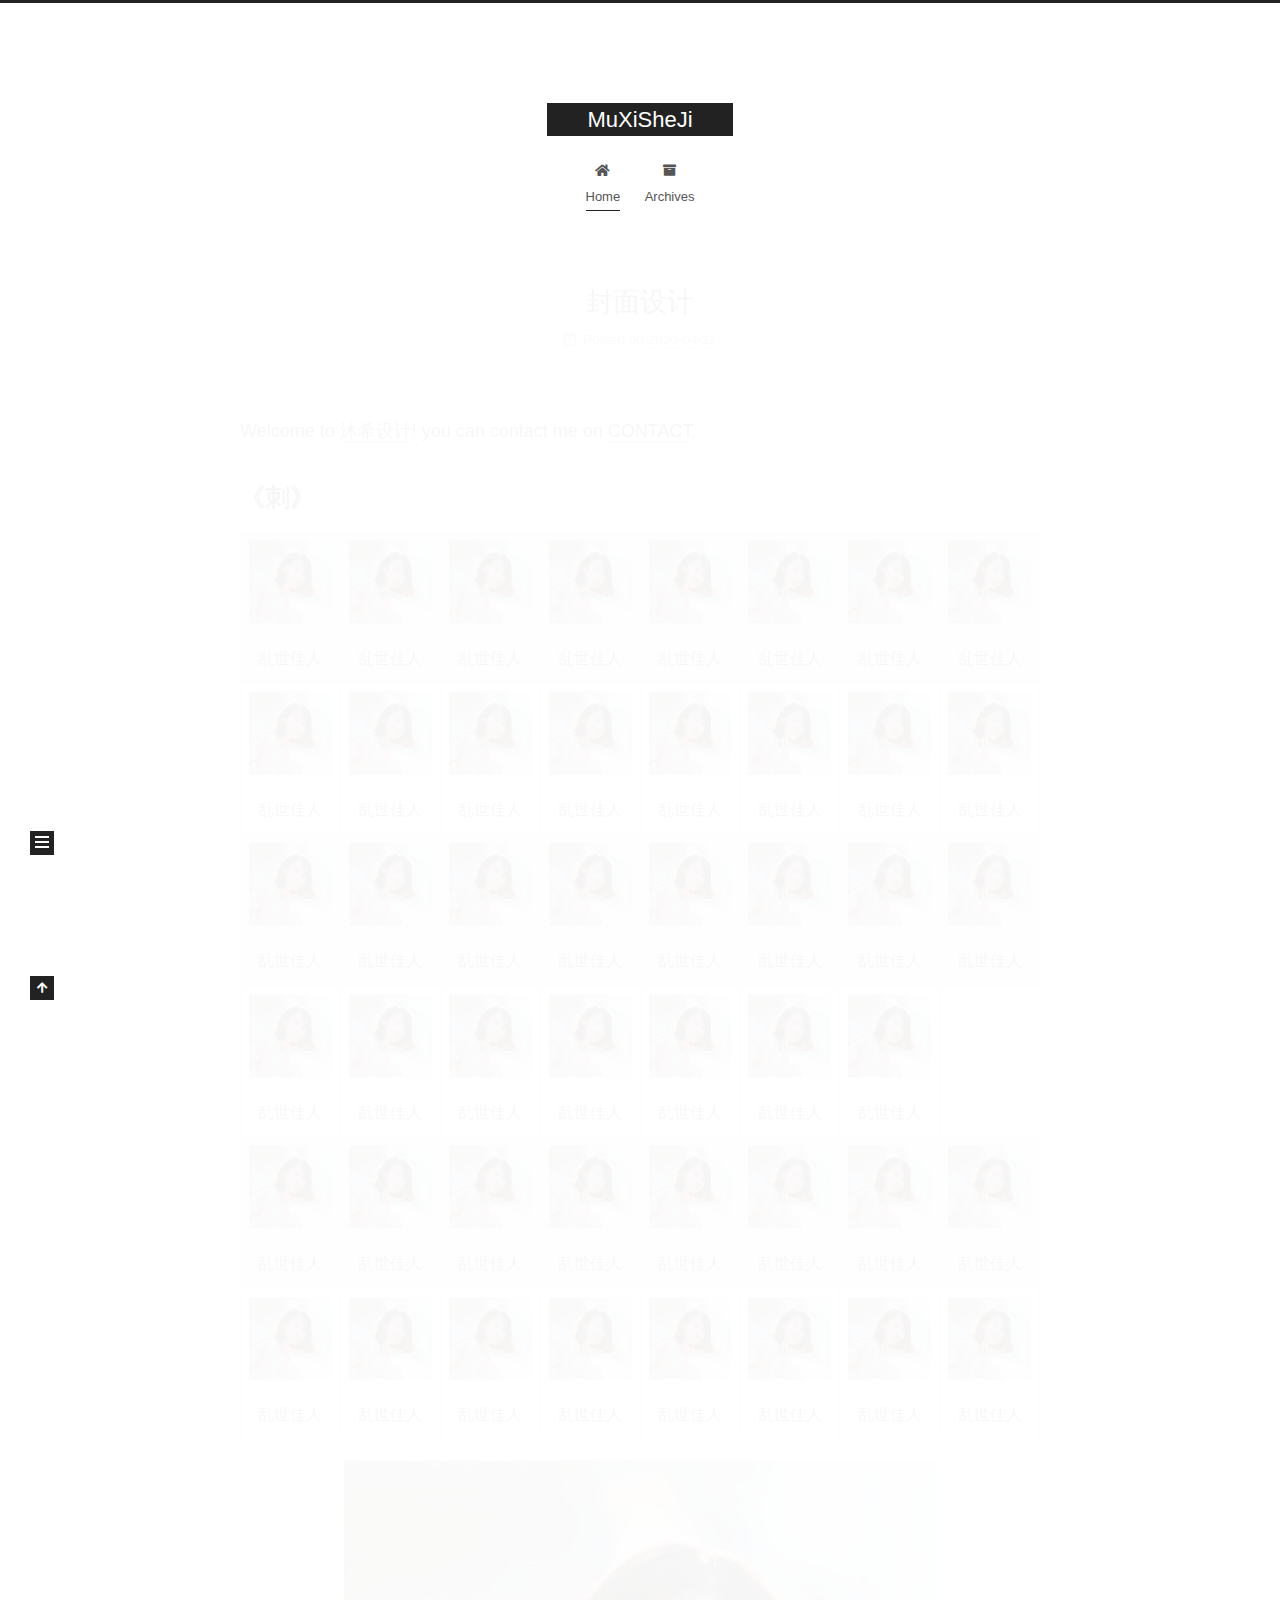
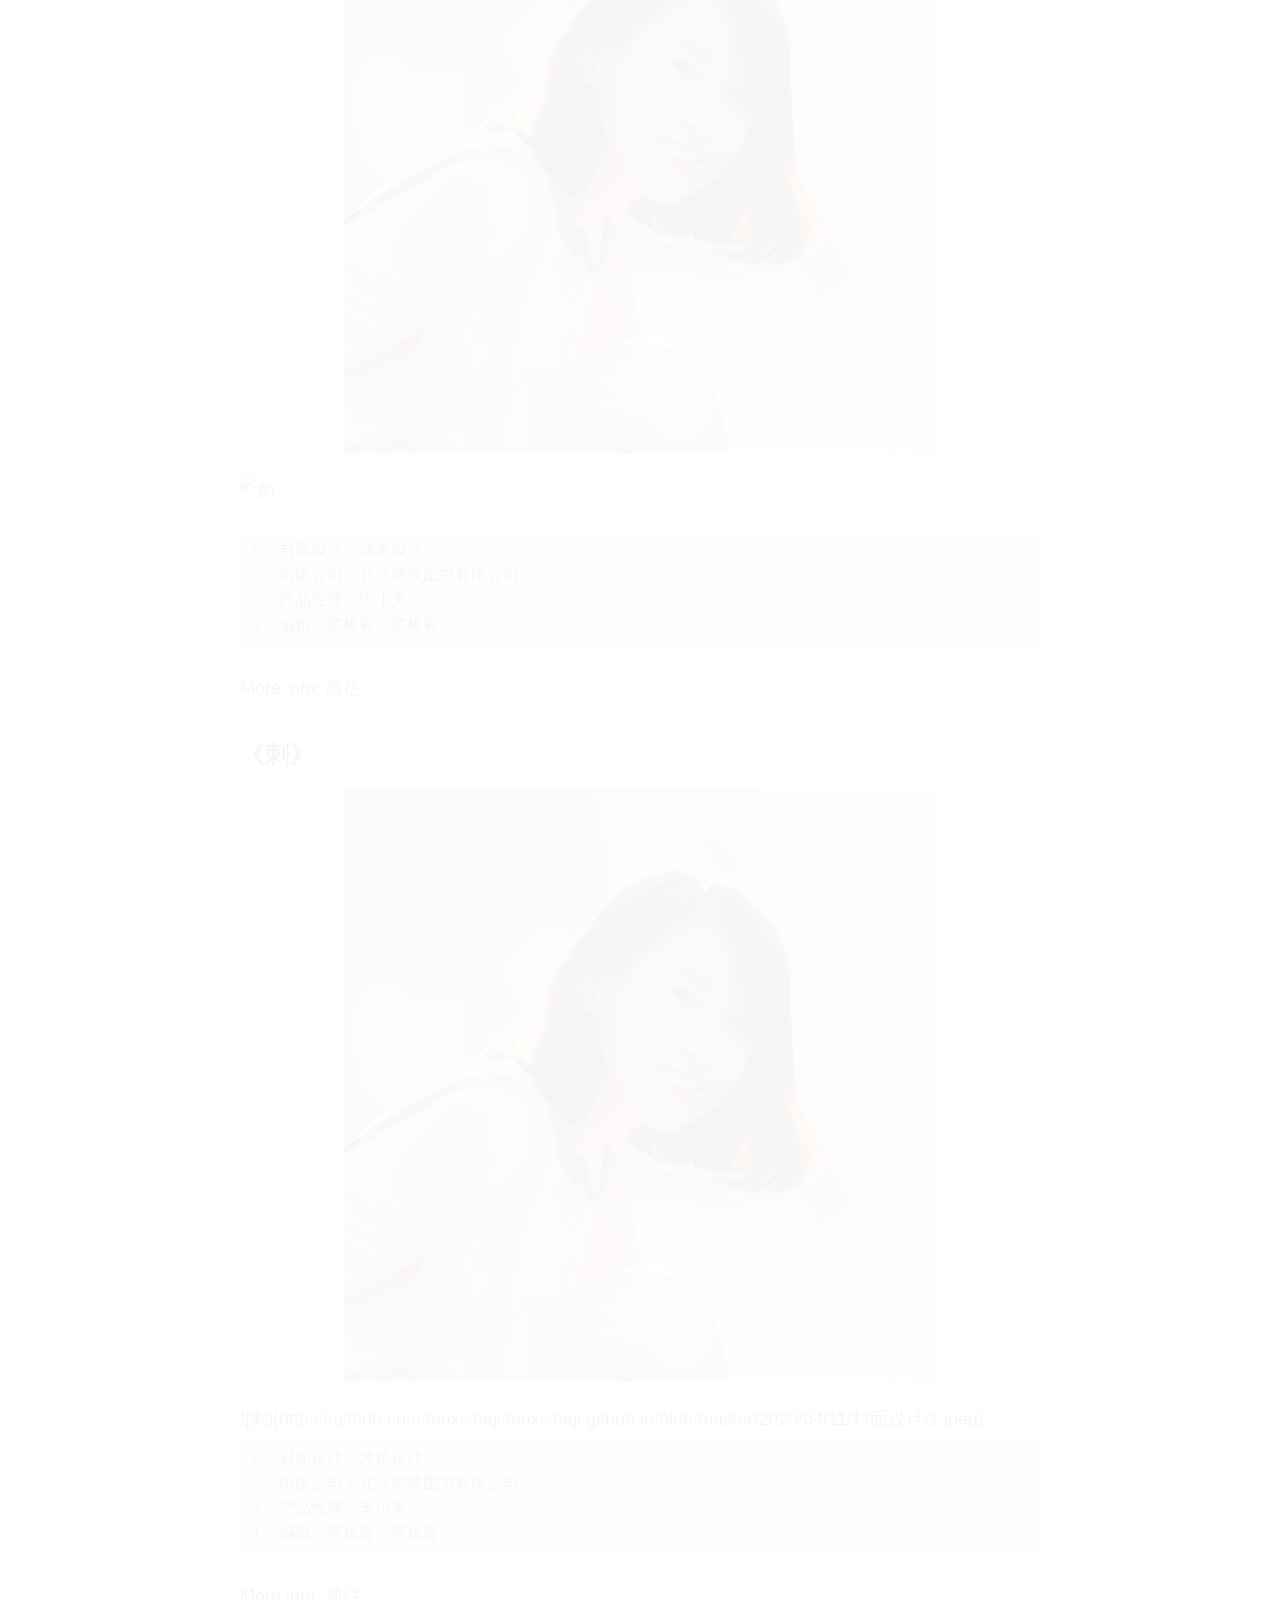
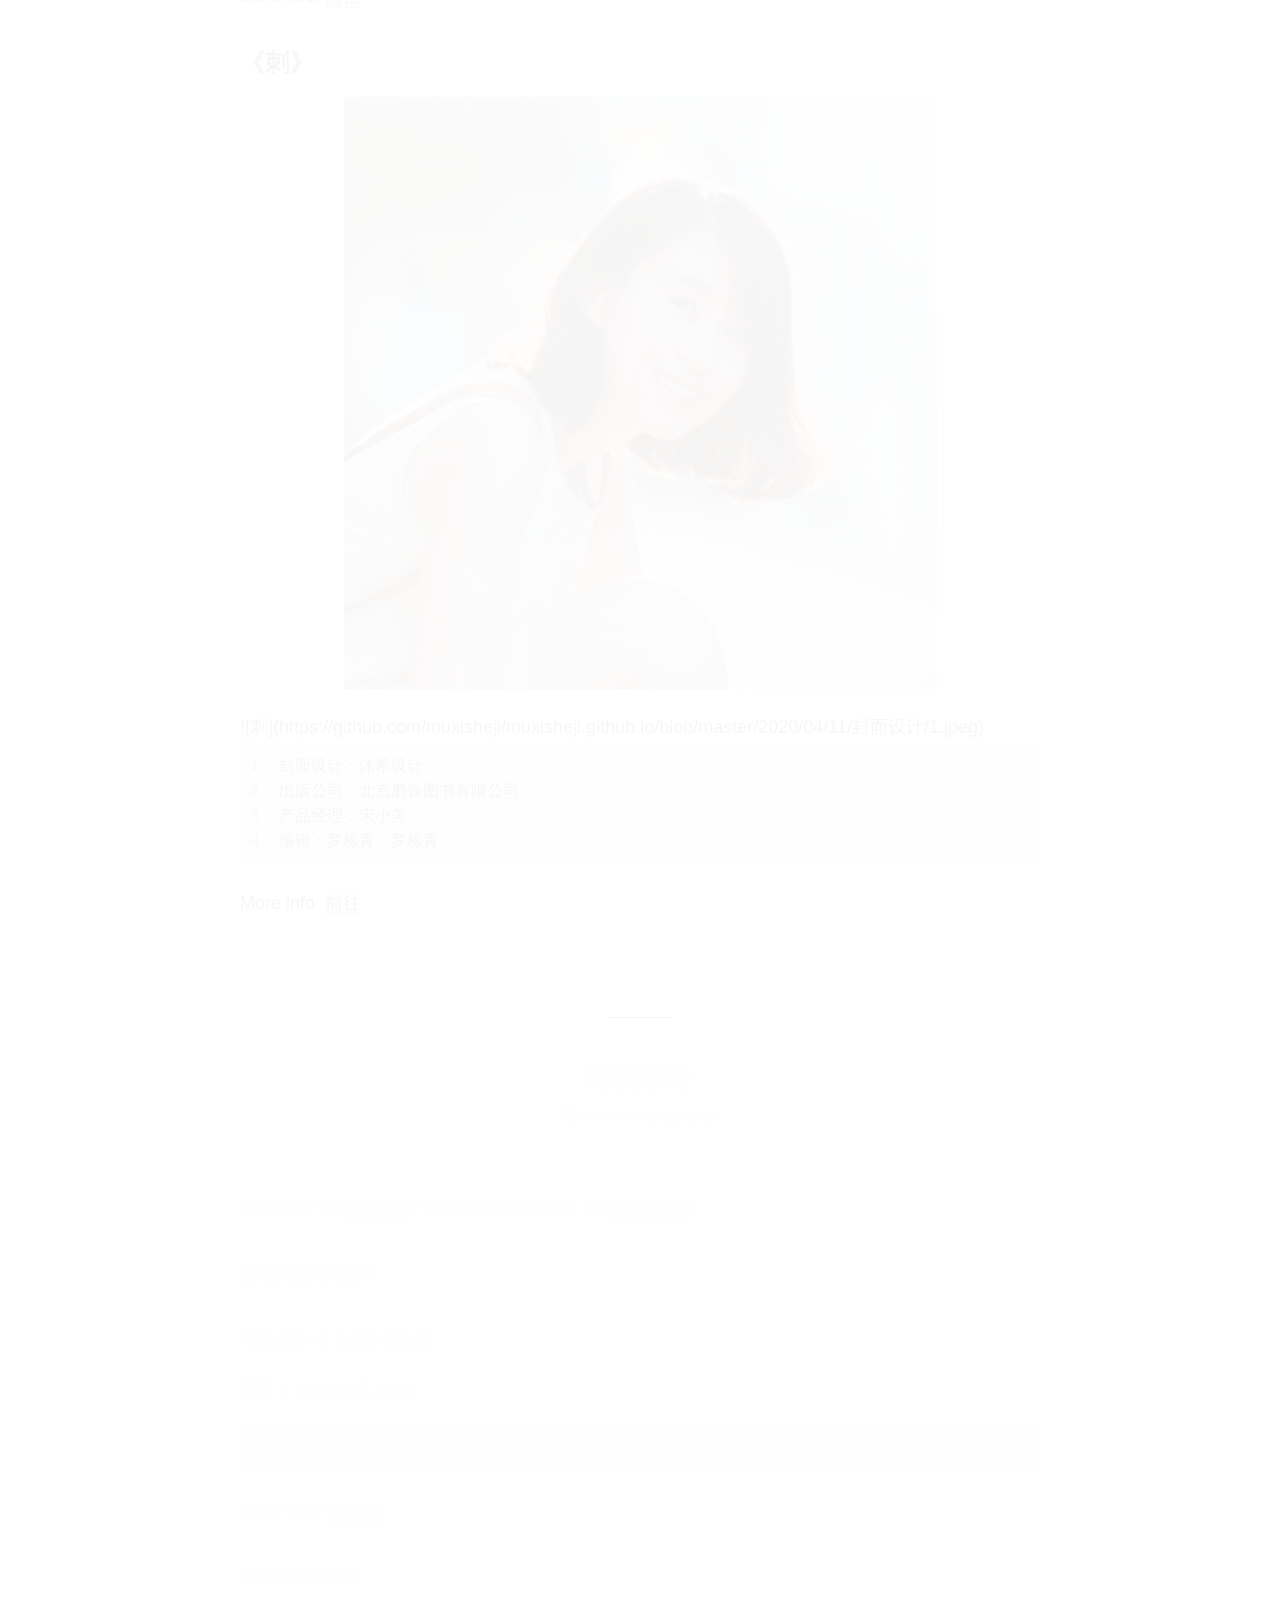
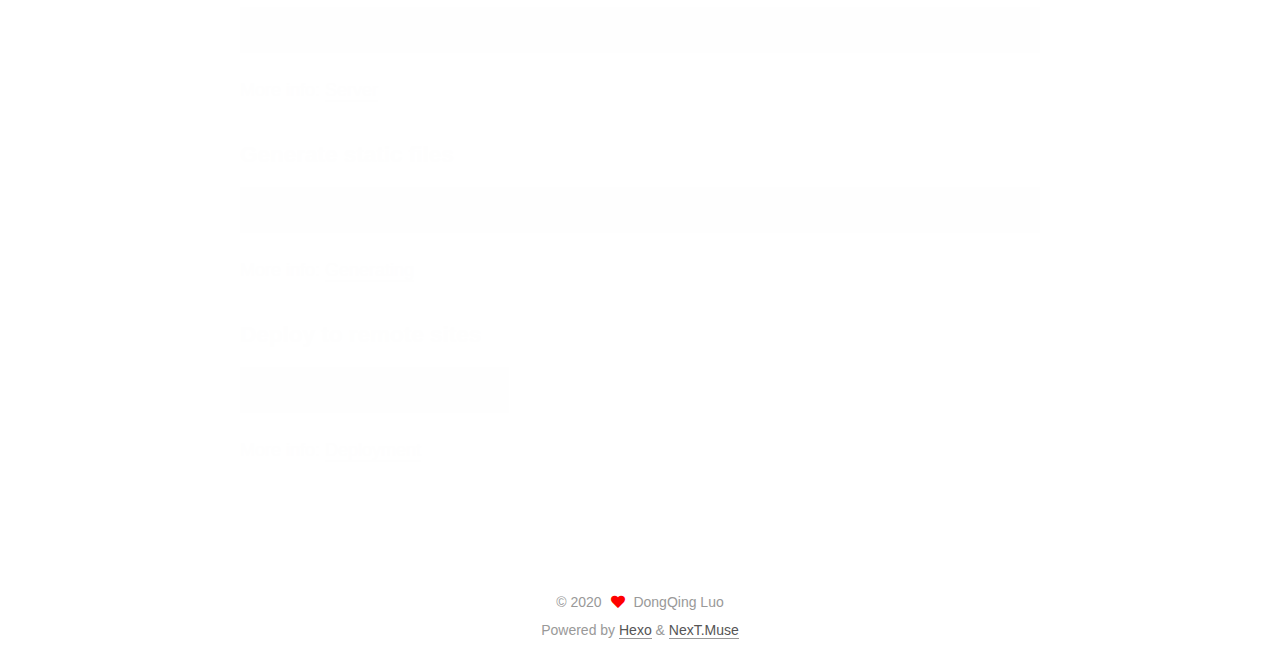
==== index.html @ dbb7bfd7 "Site updated: 2020-04-11 23:18:00" ====
<!DOCTYPE html>
<html lang="en">
<head>
  <meta charset="UTF-8">
<meta name="viewport" content="width=device-width, initial-scale=1, maximum-scale=2">
<meta name="theme-color" content="#222">
<meta name="generator" content="Hexo 4.2.0">
  <link rel="apple-touch-icon" sizes="180x180" href="/images/apple-touch-icon-next.png">
  <link rel="icon" type="image/png" sizes="32x32" href="/images/favicon-32x32-next.png">
  <link rel="icon" type="image/png" sizes="16x16" href="/images/favicon-16x16-next.png">
  <link rel="mask-icon" href="/images/logo.svg" color="#222">

<link rel="stylesheet" href="/css/main.css">


<link rel="stylesheet" href="/lib/font-awesome/css/all.min.css">

<script id="hexo-configurations">
    var NexT = window.NexT || {};
    var CONFIG = {"hostname":"yoursite.com","root":"/","scheme":"Muse","version":"7.8.0","exturl":false,"sidebar":{"position":"left","display":"post","padding":18,"offset":12,"onmobile":false},"copycode":{"enable":false,"show_result":false,"style":null},"back2top":{"enable":true,"sidebar":false,"scrollpercent":false},"bookmark":{"enable":false,"color":"#222","save":"auto"},"fancybox":false,"mediumzoom":false,"lazyload":false,"pangu":false,"comments":{"style":"tabs","active":null,"storage":true,"lazyload":false,"nav":null},"algolia":{"hits":{"per_page":10},"labels":{"input_placeholder":"Search for Posts","hits_empty":"We didn't find any results for the search: ${query}","hits_stats":"${hits} results found in ${time} ms"}},"localsearch":{"enable":false,"trigger":"auto","top_n_per_article":1,"unescape":false,"preload":false},"motion":{"enable":true,"async":false,"transition":{"post_block":"fadeIn","post_header":"slideDownIn","post_body":"slideDownIn","coll_header":"slideLeftIn","sidebar":"slideUpIn"}}};
  </script>

  <meta property="og:type" content="website">
<meta property="og:title" content="MuXiSheJi">
<meta property="og:url" content="http://yoursite.com/index.html">
<meta property="og:site_name" content="MuXiSheJi">
<meta property="og:locale" content="en_US">
<meta property="article:author" content="DongQing Luo">
<meta name="twitter:card" content="summary">

<link rel="canonical" href="http://yoursite.com/">


<script id="page-configurations">
  // https://hexo.io/docs/variables.html
  CONFIG.page = {
    sidebar: "",
    isHome : true,
    isPost : false,
    lang   : 'en'
  };
</script>

  <title>MuXiSheJi</title>
  






  <noscript>
  <style>
  .use-motion .brand,
  .use-motion .menu-item,
  .sidebar-inner,
  .use-motion .post-block,
  .use-motion .pagination,
  .use-motion .comments,
  .use-motion .post-header,
  .use-motion .post-body,
  .use-motion .collection-header { opacity: initial; }

  .use-motion .site-title,
  .use-motion .site-subtitle {
    opacity: initial;
    top: initial;
  }

  .use-motion .logo-line-before i { left: initial; }
  .use-motion .logo-line-after i { right: initial; }
  </style>
</noscript>

</head>

<body itemscope itemtype="http://schema.org/WebPage">
  <div class="container use-motion">
    <div class="headband"></div>

    <header class="header" itemscope itemtype="http://schema.org/WPHeader">
      <div class="header-inner"><div class="site-brand-container">
  <div class="site-nav-toggle">
    <div class="toggle" aria-label="Toggle navigation bar">
      <span class="toggle-line toggle-line-first"></span>
      <span class="toggle-line toggle-line-middle"></span>
      <span class="toggle-line toggle-line-last"></span>
    </div>
  </div>

  <div class="site-meta">

    <a href="/" class="brand" rel="start">
      <span class="logo-line-before"><i></i></span>
      <h1 class="site-title">MuXiSheJi</h1>
      <span class="logo-line-after"><i></i></span>
    </a>
  </div>

  <div class="site-nav-right">
    <div class="toggle popup-trigger">
    </div>
  </div>
</div>




<nav class="site-nav">
  <ul id="menu" class="main-menu menu">
        <li class="menu-item menu-item-home">

    <a href="/" rel="section"><i class="fa fa-home fa-fw"></i>Home</a>

  </li>
        <li class="menu-item menu-item-archives">

    <a href="/archives/" rel="section"><i class="fa fa-archive fa-fw"></i>Archives</a>

  </li>
  </ul>
</nav>




</div>
    </header>

    
  <div class="back-to-top">
    <i class="fa fa-arrow-up"></i>
    <span>0%</span>
  </div>


    <main class="main">
      <div class="main-inner">
        <div class="content-wrap">
          

          <div class="content index posts-expand">
            
      
  
  
  <article itemscope itemtype="http://schema.org/Article" class="post-block" lang="en">
    <link itemprop="mainEntityOfPage" href="http://yoursite.com/2020/04/11/%E5%B0%81%E9%9D%A2%E8%AE%BE%E8%AE%A1/">

    <span hidden itemprop="author" itemscope itemtype="http://schema.org/Person">
      <meta itemprop="image" content="/images/avatar.gif">
      <meta itemprop="name" content="DongQing Luo">
      <meta itemprop="description" content="">
    </span>

    <span hidden itemprop="publisher" itemscope itemtype="http://schema.org/Organization">
      <meta itemprop="name" content="MuXiSheJi">
    </span>
      <header class="post-header">
        <h2 class="post-title" itemprop="name headline">
          
            <a href="/2020/04/11/%E5%B0%81%E9%9D%A2%E8%AE%BE%E8%AE%A1/" class="post-title-link" itemprop="url">封面设计</a>
        </h2>

        <div class="post-meta">
            <span class="post-meta-item">
              <span class="post-meta-item-icon">
                <i class="far fa-calendar"></i>
              </span>
              <span class="post-meta-item-text">Posted on</span>
              

              <time title="Created: 2020-04-11 22:10:40 / Modified: 23:17:39" itemprop="dateCreated datePublished" datetime="2020-04-11T22:10:40+08:00">2020-04-11</time>
            </span>

          

        </div>
      </header>

    
    
    
    <div class="post-body" itemprop="articleBody">

      
          <p>Welcome to <a href="https://muxisheji.github.io/" target="_blank" rel="noopener">沐希设计</a>!  you can contact me on <a href="https://github.com/hexojs/hexo/issues" target="_blank" rel="noopener">CONTACT</a>.</p>
<h2 id="《刺》"><a href="#《刺》" class="headerlink" title="《刺》"></a>《刺》</h2><table>
    <tr>
        <td><a href="www.baidu.com"><center><img src="/2020/04/11/%E5%B0%81%E9%9D%A2%E8%AE%BE%E8%AE%A1/1.jpeg" title="刺">乱世佳人 </center></a></td>
        <td><a href="www.baidu.com"><center><img src="/2020/04/11/%E5%B0%81%E9%9D%A2%E8%AE%BE%E8%AE%A1/1.jpeg" title="刺">乱世佳人 </center></a></td>
        <td><a href="www.baidu.com"><center><img src="/2020/04/11/%E5%B0%81%E9%9D%A2%E8%AE%BE%E8%AE%A1/1.jpeg" title="刺">乱世佳人 </center></a></td>
        <td><a href="www.baidu.com"><center><img src="/2020/04/11/%E5%B0%81%E9%9D%A2%E8%AE%BE%E8%AE%A1/1.jpeg" title="刺">乱世佳人 </center></a></td>
        <td><a href="www.baidu.com"><center><img src="/2020/04/11/%E5%B0%81%E9%9D%A2%E8%AE%BE%E8%AE%A1/1.jpeg" title="刺">乱世佳人 </center></a></td>
        <td><a href="www.baidu.com"><center><img src="/2020/04/11/%E5%B0%81%E9%9D%A2%E8%AE%BE%E8%AE%A1/1.jpeg" title="刺">乱世佳人 </center></a></td>
        <td><a href="www.baidu.com"><center><img src="/2020/04/11/%E5%B0%81%E9%9D%A2%E8%AE%BE%E8%AE%A1/1.jpeg" title="刺">乱世佳人 </center></a></td>
        <td><a href="www.baidu.com"><center><img src="/2020/04/11/%E5%B0%81%E9%9D%A2%E8%AE%BE%E8%AE%A1/1.jpeg" title="刺">乱世佳人 </center></a></td>
    </tr>
    <tr>
        <td><a href="www.baidu.com"><center><img src="/2020/04/11/%E5%B0%81%E9%9D%A2%E8%AE%BE%E8%AE%A1/1.jpeg" title="刺">乱世佳人 </center></a></td>
        <td><a href="www.baidu.com"><center><img src="/2020/04/11/%E5%B0%81%E9%9D%A2%E8%AE%BE%E8%AE%A1/1.jpeg" title="刺">乱世佳人 </center></a></td>
        <td><a href="www.baidu.com"><center><img src="/2020/04/11/%E5%B0%81%E9%9D%A2%E8%AE%BE%E8%AE%A1/1.jpeg" title="刺">乱世佳人 </center></a></td>
        <td><a href="www.baidu.com"><center><img src="/2020/04/11/%E5%B0%81%E9%9D%A2%E8%AE%BE%E8%AE%A1/1.jpeg" title="刺">乱世佳人 </center></a></td>
        <td><a href="www.baidu.com"><center><img src="/2020/04/11/%E5%B0%81%E9%9D%A2%E8%AE%BE%E8%AE%A1/1.jpeg" title="刺">乱世佳人 </center></a></td>
        <td><a href="www.baidu.com"><center><img src="/2020/04/11/%E5%B0%81%E9%9D%A2%E8%AE%BE%E8%AE%A1/1.jpeg" title="刺">乱世佳人 </center></a></td>
        <td><a href="www.baidu.com"><center><img src="/2020/04/11/%E5%B0%81%E9%9D%A2%E8%AE%BE%E8%AE%A1/1.jpeg" title="刺">乱世佳人 </center></a></td>
        <td><a href="www.baidu.com"><center><img src="/2020/04/11/%E5%B0%81%E9%9D%A2%E8%AE%BE%E8%AE%A1/1.jpeg" title="刺">乱世佳人 </center></a></td>
    </tr>
    <tr>
        <td><a href="www.baidu.com"><center><img src="/2020/04/11/%E5%B0%81%E9%9D%A2%E8%AE%BE%E8%AE%A1/1.jpeg" title="刺">乱世佳人 </center></a></td>
        <td><a href="www.baidu.com"><center><img src="/2020/04/11/%E5%B0%81%E9%9D%A2%E8%AE%BE%E8%AE%A1/1.jpeg" title="刺">乱世佳人 </center></a></td>
        <td><a href="www.baidu.com"><center><img src="/2020/04/11/%E5%B0%81%E9%9D%A2%E8%AE%BE%E8%AE%A1/1.jpeg" title="刺">乱世佳人 </center></a></td>
        <td><a href="www.baidu.com"><center><img src="/2020/04/11/%E5%B0%81%E9%9D%A2%E8%AE%BE%E8%AE%A1/1.jpeg" title="刺">乱世佳人 </center></a></td>
        <td><a href="www.baidu.com"><center><img src="/2020/04/11/%E5%B0%81%E9%9D%A2%E8%AE%BE%E8%AE%A1/1.jpeg" title="刺">乱世佳人 </center></a></td>
        <td><a href="www.baidu.com"><center><img src="/2020/04/11/%E5%B0%81%E9%9D%A2%E8%AE%BE%E8%AE%A1/1.jpeg" title="刺">乱世佳人 </center></a></td>
        <td><a href="www.baidu.com"><center><img src="/2020/04/11/%E5%B0%81%E9%9D%A2%E8%AE%BE%E8%AE%A1/1.jpeg" title="刺">乱世佳人 </center></a></td>
        <td><a href="www.baidu.com"><center><img src="/2020/04/11/%E5%B0%81%E9%9D%A2%E8%AE%BE%E8%AE%A1/1.jpeg" title="刺">乱世佳人 </center></a></td>
    </tr>
    <tr>
        <td><a href="www.baidu.com"><center><img src="/2020/04/11/%E5%B0%81%E9%9D%A2%E8%AE%BE%E8%AE%A1/1.jpeg" title="刺">乱世佳人 </center></a></td>
        <td><a href="www.baidu.com"><center><img src="/2020/04/11/%E5%B0%81%E9%9D%A2%E8%AE%BE%E8%AE%A1/1.jpeg" title="刺">乱世佳人 </center></a></td>
        <td><a href="www.baidu.com"><center><img src="/2020/04/11/%E5%B0%81%E9%9D%A2%E8%AE%BE%E8%AE%A1/1.jpeg" title="刺">乱世佳人 </center></a></td>
        <td><a href="www.baidu.com"><center><img src="/2020/04/11/%E5%B0%81%E9%9D%A2%E8%AE%BE%E8%AE%A1/1.jpeg" title="刺">乱世佳人 </center></a></td>
        <td><a href="www.baidu.com"><center><img src="/2020/04/11/%E5%B0%81%E9%9D%A2%E8%AE%BE%E8%AE%A1/1.jpeg" title="刺">乱世佳人 </center></a></td>
        <td><a href="www.baidu.com"><center><img src="/2020/04/11/%E5%B0%81%E9%9D%A2%E8%AE%BE%E8%AE%A1/1.jpeg" title="刺">乱世佳人 </center></a></td>
        <td><a href="www.baidu.com"><center><img src="/2020/04/11/%E5%B0%81%E9%9D%A2%E8%AE%BE%E8%AE%A1/1.jpeg" title="刺">乱世佳人 </center></a></td>
    </tr>
    <tr>
        <td><a href="www.baidu.com"><center><img src="/2020/04/11/%E5%B0%81%E9%9D%A2%E8%AE%BE%E8%AE%A1/1.jpeg" title="刺">乱世佳人 </center></a></td>
        <td><a href="www.baidu.com"><center><img src="/2020/04/11/%E5%B0%81%E9%9D%A2%E8%AE%BE%E8%AE%A1/1.jpeg" title="刺">乱世佳人 </center></a></td>
        <td><a href="www.baidu.com"><center><img src="/2020/04/11/%E5%B0%81%E9%9D%A2%E8%AE%BE%E8%AE%A1/1.jpeg" title="刺">乱世佳人 </center></a></td>
        <td><a href="www.baidu.com"><center><img src="/2020/04/11/%E5%B0%81%E9%9D%A2%E8%AE%BE%E8%AE%A1/1.jpeg" title="刺">乱世佳人 </center></a></td>
        <td><a href="www.baidu.com"><center><img src="/2020/04/11/%E5%B0%81%E9%9D%A2%E8%AE%BE%E8%AE%A1/1.jpeg" title="刺">乱世佳人 </center></a></td>
        <td><a href="www.baidu.com"><center><img src="/2020/04/11/%E5%B0%81%E9%9D%A2%E8%AE%BE%E8%AE%A1/1.jpeg" title="刺">乱世佳人 </center></a></td>
        <td><a href="www.baidu.com"><center><img src="/2020/04/11/%E5%B0%81%E9%9D%A2%E8%AE%BE%E8%AE%A1/1.jpeg" title="刺">乱世佳人 </center></a></td>
        <td><a href="www.baidu.com"><center><img src="/2020/04/11/%E5%B0%81%E9%9D%A2%E8%AE%BE%E8%AE%A1/1.jpeg" title="刺">乱世佳人 </center></a></td>
    </tr>
    <tr>
        <td><a href="www.baidu.com"><center><img src="/2020/04/11/%E5%B0%81%E9%9D%A2%E8%AE%BE%E8%AE%A1/1.jpeg" title="刺">乱世佳人 </center></a></td>
        <td><a href="www.baidu.com"><center><img src="/2020/04/11/%E5%B0%81%E9%9D%A2%E8%AE%BE%E8%AE%A1/1.jpeg" title="刺">乱世佳人 </center></a></td>
        <td><a href="www.baidu.com"><center><img src="/2020/04/11/%E5%B0%81%E9%9D%A2%E8%AE%BE%E8%AE%A1/1.jpeg" title="刺">乱世佳人 </center></a></td>
        <td><a href="www.baidu.com"><center><img src="/2020/04/11/%E5%B0%81%E9%9D%A2%E8%AE%BE%E8%AE%A1/1.jpeg" title="刺">乱世佳人 </center></a></td>
        <td><a href="www.baidu.com"><center><img src="/2020/04/11/%E5%B0%81%E9%9D%A2%E8%AE%BE%E8%AE%A1/1.jpeg" title="刺">乱世佳人 </center></a></td>
        <td><a href="www.baidu.com"><center><img src="/2020/04/11/%E5%B0%81%E9%9D%A2%E8%AE%BE%E8%AE%A1/1.jpeg" title="刺">乱世佳人 </center></a></td>
        <td><a href="www.baidu.com"><center><img src="/2020/04/11/%E5%B0%81%E9%9D%A2%E8%AE%BE%E8%AE%A1/1.jpeg" title="刺">乱世佳人 </center></a></td>
        <td><a href="www.baidu.com"><center><img src="/2020/04/11/%E5%B0%81%E9%9D%A2%E8%AE%BE%E8%AE%A1/1.jpeg" title="刺">乱世佳人 </center></a></td>
    </tr>
</table>

<img src="/2020/04/11/%E5%B0%81%E9%9D%A2%E8%AE%BE%E8%AE%A1/1.jpeg" title="刺">

<p><img src="https://github.com/muxisheji/muxisheji.github.io/blob/master/2020/04/11/%E5%B0%81%E9%9D%A2%E8%AE%BE%E8%AE%A1/1.jpeg" alt="刺"></p>
<figure class="highlight bash"><table><tr><td class="gutter"><pre><span class="line">1</span><br><span class="line">2</span><br><span class="line">3</span><br><span class="line">4</span><br></pre></td><td class="code"><pre><span class="line">封面设计：沐希设计</span><br><span class="line">出版公司：北京磨铁图书有限公司</span><br><span class="line">产品经理：宋小美</span><br><span class="line">编辑：罗栋青、罗栋青</span><br></pre></td></tr></table></figure>

<p>More info: <a href="https://hexo.io/docs/writing.html" target="_blank" rel="noopener">前往</a></p>
<h2 id="《刺》-1"><a href="#《刺》-1" class="headerlink" title="《刺》"></a>《刺》</h2><img src="/2020/04/11/%E5%B0%81%E9%9D%A2%E8%AE%BE%E8%AE%A1/1.jpeg" title="刺">
![刺](https://github.com/muxisheji/muxisheji.github.io/blob/master/2020/04/11/封面设计/1.jpeg)
<figure class="highlight bash"><table><tr><td class="gutter"><pre><span class="line">1</span><br><span class="line">2</span><br><span class="line">3</span><br><span class="line">4</span><br></pre></td><td class="code"><pre><span class="line">封面设计：沐希设计</span><br><span class="line">出版公司：北京磨铁图书有限公司</span><br><span class="line">产品经理：宋小美</span><br><span class="line">编辑：罗栋青、罗栋青</span><br></pre></td></tr></table></figure>

<p>More info: <a href="https://hexo.io/docs/writing.html" target="_blank" rel="noopener">前往</a></p>
<h2 id="《刺》-2"><a href="#《刺》-2" class="headerlink" title="《刺》"></a>《刺》</h2><img src="/2020/04/11/%E5%B0%81%E9%9D%A2%E8%AE%BE%E8%AE%A1/1.jpeg" title="刺">
![刺](https://github.com/muxisheji/muxisheji.github.io/blob/master/2020/04/11/封面设计/1.jpeg)
<figure class="highlight bash"><table><tr><td class="gutter"><pre><span class="line">1</span><br><span class="line">2</span><br><span class="line">3</span><br><span class="line">4</span><br></pre></td><td class="code"><pre><span class="line">封面设计：沐希设计</span><br><span class="line">出版公司：北京磨铁图书有限公司</span><br><span class="line">产品经理：宋小美</span><br><span class="line">编辑：罗栋青、罗栋青</span><br></pre></td></tr></table></figure>

<p>More info: <a href="https://hexo.io/docs/writing.html" target="_blank" rel="noopener">前往</a></p>

      
    </div>

    
    
    
      <footer class="post-footer">
        <div class="post-eof"></div>
      </footer>
  </article>
  
  
  

      
  
  
  <article itemscope itemtype="http://schema.org/Article" class="post-block" lang="en">
    <link itemprop="mainEntityOfPage" href="http://yoursite.com/2020/04/11/hello-world/">

    <span hidden itemprop="author" itemscope itemtype="http://schema.org/Person">
      <meta itemprop="image" content="/images/avatar.gif">
      <meta itemprop="name" content="DongQing Luo">
      <meta itemprop="description" content="">
    </span>

    <span hidden itemprop="publisher" itemscope itemtype="http://schema.org/Organization">
      <meta itemprop="name" content="MuXiSheJi">
    </span>
      <header class="post-header">
        <h2 class="post-title" itemprop="name headline">
          
            <a href="/2020/04/11/hello-world/" class="post-title-link" itemprop="url">封面设计</a>
        </h2>

        <div class="post-meta">
            <span class="post-meta-item">
              <span class="post-meta-item-icon">
                <i class="far fa-calendar"></i>
              </span>
              <span class="post-meta-item-text">Posted on</span>
              

              <time title="Created: 2020-04-11 20:38:58 / Modified: 22:04:32" itemprop="dateCreated datePublished" datetime="2020-04-11T20:38:58+08:00">2020-04-11</time>
            </span>

          

        </div>
      </header>

    
    
    
    <div class="post-body" itemprop="articleBody">

      
          <p>Welcome to <a href="https://muxisheji.github.io/" target="_blank" rel="noopener">沐希设计</a>!  you can contact me on <a href="https://github.com/hexojs/hexo/issues" target="_blank" rel="noopener">CONTACT</a>.</p>
<h2 id="Quick-Start"><a href="#Quick-Start" class="headerlink" title="Quick Start"></a>Quick Start</h2><h3 id="Create-a-new-post"><a href="#Create-a-new-post" class="headerlink" title="Create a new post"></a>Create a new post</h3><p>![刺]（./photos/1.jpeg）</p>
<figure class="highlight bash"><table><tr><td class="gutter"><pre><span class="line">1</span><br></pre></td><td class="code"><pre><span class="line">$ hexo new <span class="string">"My New Post"</span></span><br></pre></td></tr></table></figure>

<p>More info: <a href="https://hexo.io/docs/writing.html" target="_blank" rel="noopener">Writing</a></p>
<h3 id="Run-server"><a href="#Run-server" class="headerlink" title="Run server"></a>Run server</h3><figure class="highlight bash"><table><tr><td class="gutter"><pre><span class="line">1</span><br></pre></td><td class="code"><pre><span class="line">$ hexo server</span><br></pre></td></tr></table></figure>

<p>More info: <a href="https://hexo.io/docs/server.html" target="_blank" rel="noopener">Server</a></p>
<h3 id="Generate-static-files"><a href="#Generate-static-files" class="headerlink" title="Generate static files"></a>Generate static files</h3><figure class="highlight bash"><table><tr><td class="gutter"><pre><span class="line">1</span><br></pre></td><td class="code"><pre><span class="line">$ hexo generate</span><br></pre></td></tr></table></figure>

<p>More info: <a href="https://hexo.io/docs/generating.html" target="_blank" rel="noopener">Generating</a></p>
<h3 id="Deploy-to-remote-sites"><a href="#Deploy-to-remote-sites" class="headerlink" title="Deploy to remote sites"></a>Deploy to remote sites</h3><figure class="highlight bash"><table><tr><td class="gutter"><pre><span class="line">1</span><br></pre></td><td class="code"><pre><span class="line">$ hexo deploy</span><br></pre></td></tr></table></figure>

<p>More info: <a href="https://hexo.io/docs/one-command-deployment.html" target="_blank" rel="noopener">Deployment</a></p>

      
    </div>

    
    
    
      <footer class="post-footer">
        <div class="post-eof"></div>
      </footer>
  </article>
  
  
  


  



          </div>
          

<script>
  window.addEventListener('tabs:register', () => {
    let { activeClass } = CONFIG.comments;
    if (CONFIG.comments.storage) {
      activeClass = localStorage.getItem('comments_active') || activeClass;
    }
    if (activeClass) {
      let activeTab = document.querySelector(`a[href="#comment-${activeClass}"]`);
      if (activeTab) {
        activeTab.click();
      }
    }
  });
  if (CONFIG.comments.storage) {
    window.addEventListener('tabs:click', event => {
      if (!event.target.matches('.tabs-comment .tab-content .tab-pane')) return;
      let commentClass = event.target.classList[1];
      localStorage.setItem('comments_active', commentClass);
    });
  }
</script>

        </div>
          
  
  <div class="toggle sidebar-toggle">
    <span class="toggle-line toggle-line-first"></span>
    <span class="toggle-line toggle-line-middle"></span>
    <span class="toggle-line toggle-line-last"></span>
  </div>

  <aside class="sidebar">
    <div class="sidebar-inner">

      <ul class="sidebar-nav motion-element">
        <li class="sidebar-nav-toc">
          Table of Contents
        </li>
        <li class="sidebar-nav-overview">
          Overview
        </li>
      </ul>

      <!--noindex-->
      <div class="post-toc-wrap sidebar-panel">
      </div>
      <!--/noindex-->

      <div class="site-overview-wrap sidebar-panel">
        <div class="site-author motion-element" itemprop="author" itemscope itemtype="http://schema.org/Person">
  <p class="site-author-name" itemprop="name">DongQing Luo</p>
  <div class="site-description" itemprop="description"></div>
</div>
<div class="site-state-wrap motion-element">
  <nav class="site-state">
      <div class="site-state-item site-state-posts">
          <a href="/archives/">
        
          <span class="site-state-item-count">2</span>
          <span class="site-state-item-name">posts</span>
        </a>
      </div>
  </nav>
</div>



      </div>

    </div>
  </aside>
  <div id="sidebar-dimmer"></div>


      </div>
    </main>

    <footer class="footer">
      <div class="footer-inner">
        

        

<div class="copyright">
  
  &copy; 
  <span itemprop="copyrightYear">2020</span>
  <span class="with-love">
    <i class="fa fa-heart"></i>
  </span>
  <span class="author" itemprop="copyrightHolder">DongQing Luo</span>
</div>
  <div class="powered-by">Powered by <a href="https://hexo.io/" class="theme-link" rel="noopener" target="_blank">Hexo</a> & <a href="https://muse.theme-next.org/" class="theme-link" rel="noopener" target="_blank">NexT.Muse</a>
  </div>

        








      </div>
    </footer>
  </div>

  
  <script src="/lib/anime.min.js"></script>
  <script src="/lib/velocity/velocity.min.js"></script>
  <script src="/lib/velocity/velocity.ui.min.js"></script>

<script src="/js/utils.js"></script>

<script src="/js/motion.js"></script>


<script src="/js/schemes/muse.js"></script>


<script src="/js/next-boot.js"></script>




  















  

  

</body>
</html>
---- css/main.css ----
:root {
  --body-bg-color: #fff;
  --content-bg-color: #fff;
  --card-bg-color: #f5f5f5;
  --text-color: #555;
  --blockquote-color: #666;
  --link-color: #555;
  --link-hover-color: #222;
  --brand-color: #fff;
  --brand-hover-color: #fff;
  --table-row-odd-bg-color: #f9f9f9;
  --table-row-hover-bg-color: #f5f5f5;
  --menu-item-bg-color: #f5f5f5;
  --btn-default-bg: #222;
  --btn-default-color: #fff;
  --btn-default-border-color: #222;
  --btn-default-hover-bg: #fff;
  --btn-default-hover-color: #222;
  --btn-default-hover-border-color: #222;
}
html {
  line-height: 1.15; /* 1 */
  -webkit-text-size-adjust: 100%; /* 2 */
}
body {
  margin: 0;
}
main {
  display: block;
}
h1 {
  font-size: 2em;
  margin: 0.67em 0;
}
hr {
  box-sizing: content-box; /* 1 */
  height: 0; /* 1 */
  overflow: visible; /* 2 */
}
pre {
  font-family: monospace, monospace; /* 1 */
  font-size: 1em; /* 2 */
}
a {
  background: transparent;
}
abbr[title] {
  border-bottom: none; /* 1 */
  text-decoration: underline; /* 2 */
  text-decoration: underline dotted; /* 2 */
}
b,
strong {
  font-weight: bolder;
}
code,
kbd,
samp {
  font-family: monospace, monospace; /* 1 */
  font-size: 1em; /* 2 */
}
small {
  font-size: 80%;
}
sub,
sup {
  font-size: 75%;
  line-height: 0;
  position: relative;
  vertical-align: baseline;
}
sub {
  bottom: -0.25em;
}
sup {
  top: -0.5em;
}
img {
  border-style: none;
}
button,
input,
optgroup,
select,
textarea {
  font-family: inherit; /* 1 */
  font-size: 100%; /* 1 */
  line-height: 1.15; /* 1 */
  margin: 0; /* 2 */
}
button,
input {
/* 1 */
  overflow: visible;
}
button,
select {
/* 1 */
  text-transform: none;
}
button,
[type='button'],
[type='reset'],
[type='submit'] {
  -webkit-appearance: button;
}
button::-moz-focus-inner,
[type='button']::-moz-focus-inner,
[type='reset']::-moz-focus-inner,
[type='submit']::-moz-focus-inner {
  border-style: none;
  padding: 0;
}
button:-moz-focusring,
[type='button']:-moz-focusring,
[type='reset']:-moz-focusring,
[type='submit']:-moz-focusring {
  outline: 1px dotted ButtonText;
}
fieldset {
  padding: 0.35em 0.75em 0.625em;
}
legend {
  box-sizing: border-box; /* 1 */
  color: inherit; /* 2 */
  display: table; /* 1 */
  max-width: 100%; /* 1 */
  padding: 0; /* 3 */
  white-space: normal; /* 1 */
}
progress {
  vertical-align: baseline;
}
textarea {
  overflow: auto;
}
[type='checkbox'],
[type='radio'] {
  box-sizing: border-box; /* 1 */
  padding: 0; /* 2 */
}
[type='number']::-webkit-inner-spin-button,
[type='number']::-webkit-outer-spin-button {
  height: auto;
}
[type='search'] {
  outline-offset: -2px; /* 2 */
  -webkit-appearance: textfield; /* 1 */
}
[type='search']::-webkit-search-decoration {
  -webkit-appearance: none;
}
::-webkit-file-upload-button {
  font: inherit; /* 2 */
  -webkit-appearance: button; /* 1 */
}
details {
  display: block;
}
summary {
  display: list-item;
}
template {
  display: none;
}
[hidden] {
  display: none;
}
::selection {
  background: #262a30;
  color: #eee;
}
html,
body {
  height: 100%;
}
body {
  background: var(--body-bg-color);
  color: var(--text-color);
  font-family: 'Lato', "PingFang SC", "Microsoft YaHei", sans-serif;
  font-size: 1em;
  line-height: 2;
}
@media (max-width: 991px) {
  body {
    padding-left: 0 !important;
    padding-right: 0 !important;
  }
}
h1,
h2,
h3,
h4,
h5,
h6 {
  font-family: 'Lato', "PingFang SC", "Microsoft YaHei", sans-serif;
  font-weight: bold;
  line-height: 1.5;
  margin: 20px 0 15px;
}
h1 {
  font-size: 1.5em;
}
h2 {
  font-size: 1.375em;
}
h3 {
  font-size: 1.25em;
}
h4 {
  font-size: 1.125em;
}
h5 {
  font-size: 1em;
}
h6 {
  font-size: 0.875em;
}
p {
  margin: 0 0 20px 0;
}
a,
span.exturl {
  border-bottom: 1px solid #999;
  color: var(--link-color);
  outline: 0;
  text-decoration: none;
  overflow-wrap: break-word;
  word-wrap: break-word;
  cursor: pointer;
}
a:hover,
span.exturl:hover {
  border-bottom-color: var(--link-hover-color);
  color: var(--link-hover-color);
}
iframe,
img,
video {
  display: block;
  margin-left: auto;
  margin-right: auto;
  max-width: 100%;
}
hr {
  background-image: repeating-linear-gradient(-45deg, #ddd, #ddd 4px, transparent 4px, transparent 8px);
  border: 0;
  height: 3px;
  margin: 40px 0;
}
blockquote {
  border-left: 4px solid #ddd;
  color: var(--blockquote-color);
  margin: 0;
  padding: 0 15px;
}
blockquote cite::before {
  content: '-';
  padding: 0 5px;
}
dt {
  font-weight: bold;
}
dd {
  margin: 0;
  padding: 0;
}
kbd {
  background-color: #f5f5f5;
  background-image: linear-gradient(#eee, #fff, #eee);
  border: 1px solid #ccc;
  border-radius: 0.2em;
  box-shadow: 0.1em 0.1em 0.2em rgba(0,0,0,0.1);
  color: #555;
  font-family: inherit;
  padding: 0.1em 0.3em;
  white-space: nowrap;
}
.table-container {
  overflow: auto;
}
table {
  border-collapse: collapse;
  border-spacing: 0;
  font-size: 0.875em;
  margin: 0 0 20px 0;
  width: 100%;
}
tbody tr:nth-of-type(odd) {
  background: var(--table-row-odd-bg-color);
}
tbody tr:hover {
  background: var(--table-row-hover-bg-color);
}
caption,
th,
td {
  font-weight: normal;
  padding: 8px;
  text-align: left;
  vertical-align: middle;
}
th,
td {
  border: 1px solid #ddd;
  border-bottom: 3px solid #ddd;
}
th {
  font-weight: 700;
  padding-bottom: 10px;
}
td {
  border-bottom-width: 1px;
}
.btn {
  background: var(--btn-default-bg);
  border: 2px solid var(--btn-default-border-color);
  border-radius: 0;
  color: var(--btn-default-color);
  display: inline-block;
  font-size: 0.875em;
  line-height: 2;
  padding: 0 20px;
  text-decoration: none;
  transition-property: background-color;
  transition-delay: 0s;
  transition-duration: 0.2s;
  transition-timing-function: ease-in-out;
}
.btn:hover {
  background: var(--btn-default-hover-bg);
  border-color: var(--btn-default-hover-border-color);
  color: var(--btn-default-hover-color);
}
.btn + .btn {
  margin: 0 0 8px 8px;
}
.btn .fa-fw {
  text-align: left;
  width: 1.285714285714286em;
}
.toggle {
  line-height: 0;
}
.toggle .toggle-line {
  background: #fff;
  display: inline-block;
  height: 2px;
  left: 0;
  position: relative;
  top: 0;
  transition: all 0.4s;
  vertical-align: top;
  width: 100%;
}
.toggle .toggle-line:not(:first-child) {
  margin-top: 3px;
}
.toggle.toggle-arrow .toggle-line-first {
  left: 50%;
  top: 2px;
  transform: rotate(45deg);
  width: 50%;
}
.toggle.toggle-arrow .toggle-line-middle {
  left: 2px;
  width: 90%;
}
.toggle.toggle-arrow .toggle-line-last {
  left: 50%;
  top: -2px;
  transform: rotate(-45deg);
  width: 50%;
}
.toggle.toggle-close .toggle-line-first {
  transform: rotate(-45deg);
  top: 5px;
}
.toggle.toggle-close .toggle-line-middle {
  opacity: 0;
}
.toggle.toggle-close .toggle-line-last {
  transform: rotate(45deg);
  top: -5px;
}
.highlight,
pre {
  background: #f7f7f7;
  color: #4d4d4c;
  line-height: 1.6;
  margin: 0 auto 20px;
}
pre,
code {
  font-family: consolas, Menlo, monospace, "PingFang SC", "Microsoft YaHei";
}
code {
  background: #eee;
  border-radius: 3px;
  color: #555;
  padding: 2px 4px;
  overflow-wrap: break-word;
  word-wrap: break-word;
}
.highlight *::selection {
  background: #d6d6d6;
}
.highlight pre {
  border: 0;
  margin: 0;
  padding: 10px 0;
}
.highlight table {
  border: 0;
  margin: 0;
  width: auto;
}
.highlight td {
  border: 0;
  padding: 0;
}
.highlight figcaption {
  background: #eff2f3;
  color: #4d4d4c;
  display: flex;
  font-size: 0.875em;
  justify-content: space-between;
  line-height: 1.2;
  padding: 0.5em;
}
.highlight figcaption a {
  color: #4d4d4c;
}
.highlight figcaption a:hover {
  border-bottom-color: #4d4d4c;
}
.highlight .gutter {
  -moz-user-select: none;
  -ms-user-select: none;
  -webkit-user-select: none;
  user-select: none;
}
.highlight .gutter pre {
  background: #eff2f3;
  color: #869194;
  padding-left: 10px;
  padding-right: 10px;
  text-align: right;
}
.highlight .code pre {
  background: #f7f7f7;
  padding-left: 10px;
  width: 100%;
}
.gist table {
  width: auto;
}
.gist table td {
  border: 0;
}
pre {
  overflow: auto;
  padding: 10px;
}
pre code {
  background: none;
  color: #4d4d4c;
  font-size: 0.875em;
  padding: 0;
  text-shadow: none;
}
pre .deletion {
  background: #fdd;
}
pre .addition {
  background: #dfd;
}
pre .meta {
  color: #eab700;
  -moz-user-select: none;
  -ms-user-select: none;
  -webkit-user-select: none;
  user-select: none;
}
pre .comment {
  color: #8e908c;
}
pre .variable,
pre .attribute,
pre .tag,
pre .name,
pre .regexp,
pre .ruby .constant,
pre .xml .tag .title,
pre .xml .pi,
pre .xml .doctype,
pre .html .doctype,
pre .css .id,
pre .css .class,
pre .css .pseudo {
  color: #c82829;
}
pre .number,
pre .preprocessor,
pre .built_in,
pre .builtin-name,
pre .literal,
pre .params,
pre .constant,
pre .command {
  color: #f5871f;
}
pre .ruby .class .title,
pre .css .rules .attribute,
pre .string,
pre .symbol,
pre .value,
pre .inheritance,
pre .header,
pre .ruby .symbol,
pre .xml .cdata,
pre .special,
pre .formula {
  color: #718c00;
}
pre .title,
pre .css .hexcolor {
  color: #3e999f;
}
pre .function,
pre .python .decorator,
pre .python .title,
pre .ruby .function .title,
pre .ruby .title .keyword,
pre .perl .sub,
pre .javascript .title,
pre .coffeescript .title {
  color: #4271ae;
}
pre .keyword,
pre .javascript .function {
  color: #8959a8;
}
.blockquote-center {
  border-left: none;
  margin: 40px 0;
  padding: 0;
  position: relative;
  text-align: center;
}
.blockquote-center .fa {
  display: block;
  opacity: 0.6;
  position: absolute;
  width: 100%;
}
.blockquote-center .fa-quote-left {
  border-top: 1px solid #ccc;
  text-align: left;
  top: -20px;
}
.blockquote-center .fa-quote-right {
  border-bottom: 1px solid #ccc;
  text-align: right;
  bottom: -20px;
}
.blockquote-center p,
.blockquote-center div {
  text-align: center;
}
.post-body .group-picture img {
  margin: 0 auto;
  padding: 0 3px;
}
.group-picture-row {
  margin-bottom: 6px;
  overflow: hidden;
}
.group-picture-column {
  float: left;
  margin-bottom: 10px;
}
.post-body .label {
  color: #555;
  display: inline;
  padding: 0 2px;
}
.post-body .label.default {
  background: #f0f0f0;
}
.post-body .label.primary {
  background: #efe6f7;
}
.post-body .label.info {
  background: #e5f2f8;
}
.post-body .label.success {
  background: #e7f4e9;
}
.post-body .label.warning {
  background: #fcf6e1;
}
.post-body .label.danger {
  background: #fae8eb;
}
.post-body .tabs {
  margin-bottom: 20px;
}
.post-body .tabs,
.tabs-comment {
  display: block;
  padding-top: 10px;
  position: relative;
}
.post-body .tabs ul.nav-tabs,
.tabs-comment ul.nav-tabs {
  display: flex;
  flex-wrap: wrap;
  margin: 0;
  margin-bottom: -1px;
  padding: 0;
}
@media (max-width: 413px) {
  .post-body .tabs ul.nav-tabs,
  .tabs-comment ul.nav-tabs {
    display: block;
    margin-bottom: 5px;
  }
}
.post-body .tabs ul.nav-tabs li.tab,
.tabs-comment ul.nav-tabs li.tab {
  border-bottom: 1px solid #ddd;
  border-left: 1px solid transparent;
  border-right: 1px solid transparent;
  border-top: 3px solid transparent;
  flex-grow: 1;
  list-style-type: none;
  border-radius: 0 0 0 0;
}
@media (max-width: 413px) {
  .post-body .tabs ul.nav-tabs li.tab,
  .tabs-comment ul.nav-tabs li.tab {
    border-bottom: 1px solid transparent;
    border-left: 3px solid transparent;
    border-right: 1px solid transparent;
    border-top: 1px solid transparent;
  }
}
@media (max-width: 413px) {
  .post-body .tabs ul.nav-tabs li.tab,
  .tabs-comment ul.nav-tabs li.tab {
    border-radius: 0;
  }
}
.post-body .tabs ul.nav-tabs li.tab a,
.tabs-comment ul.nav-tabs li.tab a {
  border-bottom: initial;
  display: block;
  line-height: 1.8;
  outline: 0;
  padding: 0.25em 0.75em;
  text-align: center;
  transition-delay: 0s;
  transition-duration: 0.2s;
  transition-timing-function: ease-out;
}
.post-body .tabs ul.nav-tabs li.tab a i,
.tabs-comment ul.nav-tabs li.tab a i {
  width: 1.285714285714286em;
}
.post-body .tabs ul.nav-tabs li.tab.active,
.tabs-comment ul.nav-tabs li.tab.active {
  border-bottom: 1px solid transparent;
  border-left: 1px solid #ddd;
  border-right: 1px solid #ddd;
  border-top: 3px solid #fc6423;
}
@media (max-width: 413px) {
  .post-body .tabs ul.nav-tabs li.tab.active,
  .tabs-comment ul.nav-tabs li.tab.active {
    border-bottom: 1px solid #ddd;
    border-left: 3px solid #fc6423;
    border-right: 1px solid #ddd;
    border-top: 1px solid #ddd;
  }
}
.post-body .tabs ul.nav-tabs li.tab.active a,
.tabs-comment ul.nav-tabs li.tab.active a {
  color: var(--link-color);
  cursor: default;
}
.post-body .tabs .tab-content .tab-pane,
.tabs-comment .tab-content .tab-pane {
  border: 1px solid #ddd;
  border-top: 0;
  padding: 20px 20px 0 20px;
  border-radius: 0;
}
.post-body .tabs .tab-content .tab-pane:not(.active),
.tabs-comment .tab-content .tab-pane:not(.active) {
  display: none;
}
.post-body .tabs .tab-content .tab-pane.active,
.tabs-comment .tab-content .tab-pane.active {
  display: block;
}
.post-body .tabs .tab-content .tab-pane.active:nth-of-type(1),
.tabs-comment .tab-content .tab-pane.active:nth-of-type(1) {
  border-radius: 0 0 0 0;
}
@media (max-width: 413px) {
  .post-body .tabs .tab-content .tab-pane.active:nth-of-type(1),
  .tabs-comment .tab-content .tab-pane.active:nth-of-type(1) {
    border-radius: 0;
  }
}
.post-body .note {
  border-radius: 3px;
  margin-bottom: 20px;
  padding: 1em;
  position: relative;
  border: 1px solid #eee;
  border-left-width: 5px;
}
.post-body .note h2,
.post-body .note h3,
.post-body .note h4,
.post-body .note h5,
.post-body .note h6 {
  margin-top: 0;
  border-bottom: initial;
  margin-bottom: 0;
  padding-top: 0;
}
.post-body .note p:first-child,
.post-body .note ul:first-child,
.post-body .note ol:first-child,
.post-body .note table:first-child,
.post-body .note pre:first-child,
.post-body .note blockquote:first-child,
.post-body .note img:first-child {
  margin-top: 0;
}
.post-body .note p:last-child,
.post-body .note ul:last-child,
.post-body .note ol:last-child,
.post-body .note table:last-child,
.post-body .note pre:last-child,
.post-body .note blockquote:last-child,
.post-body .note img:last-child {
  margin-bottom: 0;
}
.post-body .note.default {
  border-left-color: #777;
}
.post-body .note.default h2,
.post-body .note.default h3,
.post-body .note.default h4,
.post-body .note.default h5,
.post-body .note.default h6 {
  color: #777;
}
.post-body .note.primary {
  border-left-color: #6f42c1;
}
.post-body .note.primary h2,
.post-body .note.primary h3,
.post-body .note.primary h4,
.post-body .note.primary h5,
.post-body .note.primary h6 {
  color: #6f42c1;
}
.post-body .note.info {
  border-left-color: #428bca;
}
.post-body .note.info h2,
.post-body .note.info h3,
.post-body .note.info h4,
.post-body .note.info h5,
.post-body .note.info h6 {
  color: #428bca;
}
.post-body .note.success {
  border-left-color: #5cb85c;
}
.post-body .note.success h2,
.post-body .note.success h3,
.post-body .note.success h4,
.post-body .note.success h5,
.post-body .note.success h6 {
  color: #5cb85c;
}
.post-body .note.warning {
  border-left-color: #f0ad4e;
}
.post-body .note.warning h2,
.post-body .note.warning h3,
.post-body .note.warning h4,
.post-body .note.warning h5,
.post-body .note.warning h6 {
  color: #f0ad4e;
}
.post-body .note.danger {
  border-left-color: #d9534f;
}
.post-body .note.danger h2,
.post-body .note.danger h3,
.post-body .note.danger h4,
.post-body .note.danger h5,
.post-body .note.danger h6 {
  color: #d9534f;
}
.pagination .prev,
.pagination .next,
.pagination .page-number,
.pagination .space {
  display: inline-block;
  margin: 0 10px;
  padding: 0 11px;
  position: relative;
  top: -1px;
}
@media (max-width: 767px) {
  .pagination .prev,
  .pagination .next,
  .pagination .page-number,
  .pagination .space {
    margin: 0 5px;
  }
}
.pagination {
  border-top: 1px solid #eee;
  margin: 120px 0 0;
  text-align: center;
}
.pagination .prev,
.pagination .next,
.pagination .page-number {
  border-bottom: 0;
  border-top: 1px solid #eee;
  transition-property: border-color;
  transition-delay: 0s;
  transition-duration: 0.2s;
  transition-timing-function: ease-in-out;
}
.pagination .prev:hover,
.pagination .next:hover,
.pagination .page-number:hover {
  border-top-color: #222;
}
.pagination .space {
  margin: 0;
  padding: 0;
}
.pagination .prev {
  margin-left: 0;
}
.pagination .next {
  margin-right: 0;
}
.pagination .page-number.current {
  background: #ccc;
  border-top-color: #ccc;
  color: #fff;
}
@media (max-width: 767px) {
  .pagination {
    border-top: none;
  }
  .pagination .prev,
  .pagination .next,
  .pagination .page-number {
    border-bottom: 1px solid #eee;
    border-top: 0;
    margin-bottom: 10px;
    padding: 0 10px;
  }
  .pagination .prev:hover,
  .pagination .next:hover,
  .pagination .page-number:hover {
    border-bottom-color: #222;
  }
}
.comments {
  margin-top: 60px;
  overflow: hidden;
}
.comment-button-group {
  display: flex;
  flex-wrap: wrap-reverse;
  justify-content: center;
  margin: 1em 0;
}
.comment-button-group .comment-button {
  margin: 0.1em 0.2em;
}
.comment-button-group .comment-button.active {
  background: var(--btn-default-hover-bg);
  border-color: var(--btn-default-hover-border-color);
  color: var(--btn-default-hover-color);
}
.comment-position {
  display: none;
}
.comment-position.active {
  display: block;
}
.tabs-comment {
  background: var(--content-bg-color);
  margin-top: 4em;
  padding-top: 0;
}
.tabs-comment .comments {
  border: 0;
  box-shadow: none;
  margin-top: 0;
  padding-top: 0;
}
.container {
  min-height: 100%;
  position: relative;
}
.main-inner {
  margin: 0 auto;
  width: 700px;
}
@media (min-width: 1200px) {
  .main-inner {
    width: 800px;
  }
}
@media (min-width: 1600px) {
  .main-inner {
    width: 900px;
  }
}
@media (max-width: 767px) {
  .content-wrap {
    padding: 0 20px;
  }
}
.header {
  background: transparent;
}
.header-inner {
  margin: 0 auto;
  width: 700px;
}
@media (min-width: 1200px) {
  .header-inner {
    width: 800px;
  }
}
@media (min-width: 1600px) {
  .header-inner {
    width: 900px;
  }
}
.site-brand-container {
  display: flex;
  flex-shrink: 0;
  padding: 0 10px;
}
.headband {
  background: #222;
  height: 3px;
}
.site-meta {
  flex-grow: 1;
  text-align: center;
}
@media (max-width: 767px) {
  .site-meta {
    text-align: center;
  }
}
.brand {
  border-bottom: none;
  color: var(--brand-color);
  display: inline-block;
  line-height: 1.375em;
  padding: 0 40px;
  position: relative;
}
.brand:hover {
  color: var(--brand-hover-color);
}
.site-title {
  font-family: 'Lato', "PingFang SC", "Microsoft YaHei", sans-serif;
  font-size: 1.375em;
  font-weight: normal;
  margin: 0;
}
.site-subtitle {
  color: #999;
  font-size: 0.8125em;
  margin: 10px 0;
}
.use-motion .brand {
  opacity: 0;
}
.use-motion .site-title,
.use-motion .site-subtitle,
.use-motion .custom-logo-image {
  opacity: 0;
  position: relative;
  top: -10px;
}
.site-nav-toggle,
.site-nav-right {
  display: none;
}
@media (max-width: 767px) {
  .site-nav-toggle,
  .site-nav-right {
    display: flex;
    flex-direction: column;
    justify-content: center;
  }
}
.site-nav-toggle .toggle,
.site-nav-right .toggle {
  color: var(--text-color);
  padding: 10px;
  width: 22px;
}
.site-nav-toggle .toggle .toggle-line,
.site-nav-right .toggle .toggle-line {
  background: var(--text-color);
  border-radius: 1px;
}
.site-nav {
  display: block;
}
@media (max-width: 767px) {
  .site-nav {
    clear: both;
    display: none;
  }
}
.site-nav.site-nav-on {
  display: block;
}
.menu {
  margin-top: 20px;
  padding-left: 0;
  text-align: center;
}
.menu-item {
  display: inline-block;
  list-style: none;
  margin: 0 10px;
}
@media (max-width: 767px) {
  .menu-item {
    display: block;
    margin-top: 10px;
  }
  .menu-item.menu-item-search {
    display: none;
  }
}
.menu-item a,
.menu-item span.exturl {
  border-bottom: 0;
  display: block;
  font-size: 0.8125em;
  transition-property: border-color;
  transition-delay: 0s;
  transition-duration: 0.2s;
  transition-timing-function: ease-in-out;
}
@media (hover: none) {
  .menu-item a:hover,
  .menu-item span.exturl:hover {
    border-bottom-color: transparent !important;
  }
}
.menu-item .fa,
.menu-item .fab,
.menu-item .far,
.menu-item .fas {
  margin-right: 8px;
}
.menu-item .badge {
  display: inline-block;
  font-weight: bold;
  line-height: 1;
  margin-left: 0.35em;
  margin-top: 0.35em;
  text-align: center;
  white-space: nowrap;
}
@media (max-width: 767px) {
  .menu-item .badge {
    float: right;
    margin-left: 0;
  }
}
.menu-item-active a,
.menu .menu-item a:hover,
.menu .menu-item span.exturl:hover {
  background: var(--menu-item-bg-color);
}
.use-motion .menu-item {
  opacity: 0;
}
.sidebar {
  background: #222;
  bottom: 0;
  box-shadow: inset 0 2px 6px #000;
  position: fixed;
  top: 0;
}
@media (max-width: 991px) {
  .sidebar {
    display: none;
  }
}
.sidebar-inner {
  color: #999;
  padding: 18px 10px;
  text-align: center;
}
.cc-license {
  margin-top: 10px;
  text-align: center;
}
.cc-license .cc-opacity {
  border-bottom: none;
  opacity: 0.7;
}
.cc-license .cc-opacity:hover {
  opacity: 0.9;
}
.cc-license img {
  display: inline-block;
}
.site-author-image {
  border: 2px solid #333;
  display: block;
  margin: 0 auto;
  max-width: 96px;
  padding: 2px;
}
.site-author-name {
  color: #f5f5f5;
  font-weight: normal;
  margin: 5px 0 0;
  text-align: center;
}
.site-description {
  color: #999;
  font-size: 1em;
  margin-top: 5px;
  text-align: center;
}
.links-of-author {
  margin-top: 15px;
}
.links-of-author a,
.links-of-author span.exturl {
  border-bottom-color: #555;
  display: inline-block;
  font-size: 0.8125em;
  margin-bottom: 10px;
  margin-right: 10px;
  vertical-align: middle;
}
.links-of-author a::before,
.links-of-author span.exturl::before {
  background: #36dbad;
  border-radius: 50%;
  content: ' ';
  display: inline-block;
  height: 4px;
  margin-right: 3px;
  vertical-align: middle;
  width: 4px;
}
.sidebar-button {
  margin-top: 15px;
}
.sidebar-button a {
  border: 1px solid #fc6423;
  border-radius: 4px;
  color: #fc6423;
  display: inline-block;
  padding: 0 15px;
}
.sidebar-button a .fa,
.sidebar-button a .fab,
.sidebar-button a .far,
.sidebar-button a .fas {
  margin-right: 5px;
}
.sidebar-button a:hover {
  background: #fc6423;
  border: 1px solid #fc6423;
  color: #fff;
}
.sidebar-button a:hover .fa,
.sidebar-button a:hover .fab,
.sidebar-button a:hover .far,
.sidebar-button a:hover .fas {
  color: #fff;
}
.links-of-blogroll {
  font-size: 0.8125em;
  margin-top: 10px;
}
.links-of-blogroll-title {
  font-size: 0.875em;
  font-weight: 600;
  margin-top: 0;
}
.links-of-blogroll-list {
  list-style: none;
  margin: 0;
  padding: 0;
}
#sidebar-dimmer {
  display: none;
}
@media (max-width: 767px) {
  #sidebar-dimmer {
    background: #000;
    display: block;
    height: 100%;
    left: 100%;
    opacity: 0;
    position: fixed;
    top: 0;
    width: 100%;
    z-index: 1100;
  }
  .sidebar-active + #sidebar-dimmer {
    opacity: 0.7;
    transform: translateX(-100%);
    transition: opacity 0.5s;
  }
}
.sidebar-nav {
  margin: 0;
  padding-bottom: 20px;
  padding-left: 0;
}
.sidebar-nav li {
  border-bottom: 1px solid transparent;
  color: #666;
  cursor: pointer;
  display: inline-block;
  font-size: 0.875em;
}
.sidebar-nav li.sidebar-nav-overview {
  margin-left: 10px;
}
.sidebar-nav li:hover {
  color: #f5f5f5;
}
.sidebar-nav .sidebar-nav-active {
  border-bottom-color: #87daff;
  color: #87daff;
}
.sidebar-nav .sidebar-nav-active:hover {
  color: #87daff;
}
.sidebar-panel {
  display: none;
  overflow-x: hidden;
  overflow-y: auto;
}
.sidebar-panel-active {
  display: block;
}
.sidebar-toggle {
  background: #222;
  bottom: 45px;
  cursor: pointer;
  height: 14px;
  left: 30px;
  padding: 5px;
  position: fixed;
  width: 14px;
  z-index: 1300;
}
@media (max-width: 991px) {
  .sidebar-toggle {
    left: 20px;
    opacity: 0.8;
    display: none;
  }
}
.sidebar-toggle:hover .toggle-line {
  background: #87daff;
}
.post-toc {
  font-size: 0.875em;
}
.post-toc ol {
  list-style: none;
  margin: 0;
  padding: 0 2px 5px 10px;
  text-align: left;
}
.post-toc ol > ol {
  padding-left: 0;
}
.post-toc ol a {
  transition-property: all;
  transition-delay: 0s;
  transition-duration: 0.2s;
  transition-timing-function: ease-in-out;
}
.post-toc .nav-item {
  line-height: 1.8;
  overflow: hidden;
  text-overflow: ellipsis;
  white-space: nowrap;
}
.post-toc .nav .nav-child {
  display: none;
}
.post-toc .nav .active > .nav-child {
  display: block;
}
.post-toc .nav .active-current > .nav-child {
  display: block;
}
.post-toc .nav .active-current > .nav-child > .nav-item {
  display: block;
}
.post-toc .nav .active > a {
  border-bottom-color: #87daff;
  color: #87daff;
}
.post-toc .nav .active-current > a {
  color: #87daff;
}
.post-toc .nav .active-current > a:hover {
  color: #87daff;
}
.site-state {
  display: flex;
  justify-content: center;
  line-height: 1.4;
  margin-top: 10px;
  overflow: hidden;
  text-align: center;
  white-space: nowrap;
}
.site-state-item {
  padding: 0 15px;
}
.site-state-item:not(:first-child) {
  border-left: 1px solid #333;
}
.site-state-item a {
  border-bottom: none;
}
.site-state-item-count {
  display: block;
  font-size: 1.25em;
  font-weight: 600;
  text-align: center;
}
.site-state-item-name {
  color: inherit;
  font-size: 0.875em;
}
.footer {
  color: #999;
  font-size: 0.875em;
  padding: 20px 0;
}
.footer.footer-fixed {
  bottom: 0;
  left: 0;
  position: absolute;
  right: 0;
}
.footer-inner {
  box-sizing: border-box;
  margin: 0 auto;
  text-align: center;
  width: 700px;
}
@media (min-width: 1200px) {
  .footer-inner {
    width: 800px;
  }
}
@media (min-width: 1600px) {
  .footer-inner {
    width: 900px;
  }
}
.languages {
  display: inline-block;
  font-size: 1.125em;
  position: relative;
}
.languages .lang-select-label span {
  margin: 0 0.5em;
}
.languages .lang-select {
  height: 100%;
  left: 0;
  opacity: 0;
  position: absolute;
  top: 0;
  width: 100%;
}
.with-love {
  color: #ff0000;
  display: inline-block;
  margin: 0 5px;
}
.powered-by,
.theme-info {
  display: inline-block;
}
@-moz-keyframes iconAnimate {
  0%, 100% {
    transform: scale(1);
  }
  10%, 30% {
    transform: scale(0.9);
  }
  20%, 40%, 60%, 80% {
    transform: scale(1.1);
  }
  50%, 70% {
    transform: scale(1.1);
  }
}
@-webkit-keyframes iconAnimate {
  0%, 100% {
    transform: scale(1);
  }
  10%, 30% {
    transform: scale(0.9);
  }
  20%, 40%, 60%, 80% {
    transform: scale(1.1);
  }
  50%, 70% {
    transform: scale(1.1);
  }
}
@-o-keyframes iconAnimate {
  0%, 100% {
    transform: scale(1);
  }
  10%, 30% {
    transform: scale(0.9);
  }
  20%, 40%, 60%, 80% {
    transform: scale(1.1);
  }
  50%, 70% {
    transform: scale(1.1);
  }
}
@keyframes iconAnimate {
  0%, 100% {
    transform: scale(1);
  }
  10%, 30% {
    transform: scale(0.9);
  }
  20%, 40%, 60%, 80% {
    transform: scale(1.1);
  }
  50%, 70% {
    transform: scale(1.1);
  }
}
.back-to-top {
  font-size: 12px;
  text-align: center;
  transition-delay: 0s;
  transition-duration: 0.2s;
  transition-timing-function: ease-in-out;
}
.back-to-top {
  background: #222;
  bottom: -100px;
  box-sizing: border-box;
  color: #fff;
  cursor: pointer;
  left: 30px;
  opacity: 1;
  padding: 0 6px;
  position: fixed;
  transition-property: bottom;
  z-index: 1300;
  width: 24px;
}
.back-to-top span {
  display: none;
}
.back-to-top:hover {
  color: #87daff;
}
.back-to-top.back-to-top-on {
  bottom: 19px;
}
@media (max-width: 991px) {
  .back-to-top {
    left: 20px;
    opacity: 0.8;
  }
}
.post-body {
  font-family: 'Lato', "PingFang SC", "Microsoft YaHei", sans-serif;
  overflow-wrap: break-word;
  word-wrap: break-word;
}
@media (min-width: 1200px) {
  .post-body {
    font-size: 1.125em;
  }
}
.post-body .exturl .fa {
  font-size: 0.875em;
  margin-left: 4px;
}
.post-body .image-caption,
.post-body .figure .caption {
  color: #999;
  font-size: 0.875em;
  font-weight: bold;
  line-height: 1;
  margin: -20px auto 15px;
  text-align: center;
}
.post-sticky-flag {
  display: inline-block;
  transform: rotate(30deg);
}
.post-button {
  margin-top: 40px;
  text-align: center;
}
.use-motion .post-block,
.use-motion .pagination,
.use-motion .comments {
  opacity: 0;
}
.use-motion .post-header {
  opacity: 0;
}
.use-motion .post-body {
  opacity: 0;
}
.use-motion .collection-header {
  opacity: 0;
}
.posts-collapse {
  margin-left: 35px;
  position: relative;
}
@media (max-width: 767px) {
  .posts-collapse {
    margin-left: 0px;
    margin-right: 0px;
  }
}
.posts-collapse .collection-title {
  font-size: 1.125em;
  position: relative;
}
.posts-collapse .collection-title::before {
  background: #999;
  border: 1px solid #fff;
  border-radius: 50%;
  content: ' ';
  height: 10px;
  left: 0;
  margin-left: -6px;
  margin-top: -4px;
  position: absolute;
  top: 50%;
  width: 10px;
}
.posts-collapse .collection-year {
  font-size: 1.5em;
  font-weight: bold;
  margin: 60px 0;
  position: relative;
}
.posts-collapse .collection-year::before {
  background: #bbb;
  border-radius: 50%;
  content: ' ';
  height: 8px;
  left: 0;
  margin-left: -4px;
  margin-top: -4px;
  position: absolute;
  top: 50%;
  width: 8px;
}
.posts-collapse .collection-header {
  display: block;
  margin: 0 0 0 20px;
}
.posts-collapse .collection-header small {
  color: #bbb;
  margin-left: 5px;
}
.posts-collapse .post-header {
  border-bottom: 1px dashed #ccc;
  margin: 30px 0;
  padding-left: 15px;
  position: relative;
  transition-property: border;
  transition-delay: 0s;
  transition-duration: 0.2s;
  transition-timing-function: ease-in-out;
}
.posts-collapse .post-header::before {
  background: #bbb;
  border: 1px solid #fff;
  border-radius: 50%;
  content: ' ';
  height: 6px;
  left: 0;
  margin-left: -4px;
  position: absolute;
  top: 0.75em;
  transition-property: background;
  width: 6px;
  transition-delay: 0s;
  transition-duration: 0.2s;
  transition-timing-function: ease-in-out;
}
.posts-collapse .post-header:hover {
  border-bottom-color: #666;
}
.posts-collapse .post-header:hover::before {
  background: #222;
}
.posts-collapse .post-meta {
  display: inline;
  font-size: 0.75em;
  margin-right: 10px;
}
.posts-collapse .post-title {
  display: inline;
}
.posts-collapse .post-title a,
.posts-collapse .post-title span.exturl {
  border-bottom: none;
  color: var(--link-color);
}
.posts-collapse .post-title .fa-external-link-alt {
  font-size: 0.875em;
  margin-left: 5px;
}
.posts-collapse::before {
  background: #f5f5f5;
  content: ' ';
  height: 100%;
  left: 0;
  margin-left: -2px;
  position: absolute;
  top: 1.25em;
  width: 4px;
}
.post-eof {
  background: #ccc;
  height: 1px;
  margin: 80px auto 60px;
  text-align: center;
  width: 8%;
}
.post-block:last-of-type .post-eof {
  display: none;
}
.content {
  padding-top: 40px;
}
@media (min-width: 992px) {
  .post-body {
    text-align: justify;
  }
}
@media (max-width: 991px) {
  .post-body {
    text-align: justify;
  }
}
.post-body h1,
.post-body h2,
.post-body h3,
.post-body h4,
.post-body h5,
.post-body h6 {
  padding-top: 10px;
}
.post-body h1 .header-anchor,
.post-body h2 .header-anchor,
.post-body h3 .header-anchor,
.post-body h4 .header-anchor,
.post-body h5 .header-anchor,
.post-body h6 .header-anchor {
  border-bottom-style: none;
  color: #ccc;
  float: right;
  margin-left: 10px;
  visibility: hidden;
}
.post-body h1 .header-anchor:hover,
.post-body h2 .header-anchor:hover,
.post-body h3 .header-anchor:hover,
.post-body h4 .header-anchor:hover,
.post-body h5 .header-anchor:hover,
.post-body h6 .header-anchor:hover {
  color: inherit;
}
.post-body h1:hover .header-anchor,
.post-body h2:hover .header-anchor,
.post-body h3:hover .header-anchor,
.post-body h4:hover .header-anchor,
.post-body h5:hover .header-anchor,
.post-body h6:hover .header-anchor {
  visibility: visible;
}
.post-body iframe,
.post-body img,
.post-body video {
  margin-bottom: 20px;
}
.post-body .video-container {
  height: 0;
  margin-bottom: 20px;
  overflow: hidden;
  padding-top: 75%;
  position: relative;
  width: 100%;
}
.post-body .video-container iframe,
.post-body .video-container object,
.post-body .video-container embed {
  height: 100%;
  left: 0;
  margin: 0;
  position: absolute;
  top: 0;
  width: 100%;
}
.post-gallery {
  align-items: center;
  display: grid;
  grid-gap: 10px;
  grid-template-columns: 1fr 1fr 1fr;
  margin-bottom: 20px;
}
@media (max-width: 767px) {
  .post-gallery {
    grid-template-columns: 1fr 1fr;
  }
}
.post-gallery a {
  border: 0;
}
.post-gallery img {
  margin: 0;
}
.posts-expand .post-header {
  font-size: 1.125em;
}
.posts-expand .post-title {
  font-size: 1.5em;
  font-weight: normal;
  margin: initial;
  text-align: center;
  overflow-wrap: break-word;
  word-wrap: break-word;
}
.posts-expand .post-title-link {
  border-bottom: none;
  color: var(--link-color);
  display: inline-block;
  position: relative;
  vertical-align: top;
}
.posts-expand .post-title-link::before {
  background: var(--link-color);
  bottom: 0;
  content: '';
  height: 2px;
  left: 0;
  position: absolute;
  transform: scaleX(0);
  visibility: hidden;
  width: 100%;
  transition-delay: 0s;
  transition-duration: 0.2s;
  transition-timing-function: ease-in-out;
}
.posts-expand .post-title-link:hover::before {
  transform: scaleX(1);
  visibility: visible;
}
.posts-expand .post-title-link .fa-external-link-alt {
  font-size: 0.875em;
  margin-left: 5px;
}
.posts-expand .post-meta {
  color: #999;
  font-family: 'Lato', "PingFang SC", "Microsoft YaHei", sans-serif;
  font-size: 0.75em;
  margin: 3px 0 60px 0;
  text-align: center;
}
.posts-expand .post-meta .post-description {
  font-size: 0.875em;
  margin-top: 2px;
}
.posts-expand .post-meta time {
  border-bottom: 1px dashed #999;
  cursor: pointer;
}
.post-meta .post-meta-item + .post-meta-item::before {
  content: '|';
  margin: 0 0.5em;
}
.post-meta-divider {
  margin: 0 0.5em;
}
.post-meta-item-icon {
  margin-right: 3px;
}
@media (max-width: 991px) {
  .post-meta-item-icon {
    display: inline-block;
  }
}
@media (max-width: 991px) {
  .post-meta-item-text {
    display: none;
  }
}
.post-nav {
  border-top: 1px solid #eee;
  display: flex;
  justify-content: space-between;
  margin-top: 15px;
  padding: 10px 5px 0;
}
.post-nav-item {
  flex: 1;
}
.post-nav-item a {
  border-bottom: none;
  display: block;
  font-size: 0.875em;
  line-height: 1.6;
  position: relative;
}
.post-nav-item a:active {
  top: 2px;
}
.post-nav-item .fa {
  font-size: 0.75em;
}
.post-nav-item:first-child {
  margin-right: 15px;
}
.post-nav-item:first-child .fa {
  margin-right: 5px;
}
.post-nav-item:last-child {
  margin-left: 15px;
  text-align: right;
}
.post-nav-item:last-child .fa {
  margin-left: 5px;
}
.rtl.post-body p,
.rtl.post-body a,
.rtl.post-body h1,
.rtl.post-body h2,
.rtl.post-body h3,
.rtl.post-body h4,
.rtl.post-body h5,
.rtl.post-body h6,
.rtl.post-body li,
.rtl.post-body ul,
.rtl.post-body ol {
  direction: rtl;
  font-family: UKIJ Ekran;
}
.rtl.post-title {
  font-family: UKIJ Ekran;
}
.post-tags {
  margin-top: 40px;
  text-align: center;
}
.post-tags a {
  display: inline-block;
  font-size: 0.8125em;
}
.post-tags a:not(:last-child) {
  margin-right: 10px;
}
.post-widgets {
  border-top: 1px solid #eee;
  margin-top: 15px;
  text-align: center;
}
.wp_rating {
  height: 20px;
  line-height: 20px;
  margin-top: 10px;
  padding-top: 6px;
  text-align: center;
}
.social-like {
  display: flex;
  font-size: 0.875em;
  justify-content: center;
  text-align: center;
}
.reward-container {
  margin: 20px auto;
  padding: 10px 0;
  text-align: center;
  width: 90%;
}
.reward-container button {
  background: #ff2a2a;
  border: 0;
  border-radius: 5px;
  color: #fff;
  cursor: pointer;
  line-height: 2;
  outline: 0;
  padding: 0 15px;
  vertical-align: text-top;
}
.reward-container button:hover {
  background: #f55;
}
#qr {
  padding-top: 20px;
}
#qr a {
  border: 0;
}
#qr img {
  display: inline-block;
  margin: 0.8em 2em 0 2em;
  max-width: 100%;
  width: 180px;
}
#qr p {
  text-align: center;
}
.category-all-page .category-all-title {
  text-align: center;
}
.category-all-page .category-all {
  margin-top: 20px;
}
.category-all-page .category-list {
  list-style: none;
  margin: 0;
  padding: 0;
}
.category-all-page .category-list-item {
  margin: 5px 10px;
}
.category-all-page .category-list-count {
  color: #bbb;
}
.category-all-page .category-list-count::before {
  content: ' (';
  display: inline;
}
.category-all-page .category-list-count::after {
  content: ') ';
  display: inline;
}
.category-all-page .category-list-child {
  padding-left: 10px;
}
.event-list {
  padding: 0;
}
.event-list hr {
  background: #222;
  margin: 20px 0 45px 0;
}
.event-list hr::after {
  background: #222;
  color: #fff;
  content: 'NOW';
  display: inline-block;
  font-weight: bold;
  padding: 0 5px;
  text-align: right;
}
.event-list .event {
  background: #222;
  margin: 20px 0;
  min-height: 40px;
  padding: 15px 0 15px 10px;
}
.event-list .event .event-summary {
  color: #fff;
  margin: 0;
  padding-bottom: 3px;
}
.event-list .event .event-summary::before {
  animation: dot-flash 1s alternate infinite ease-in-out;
  color: #fff;
  content: '\f111';
  display: inline-block;
  font-size: 10px;
  margin-right: 25px;
  vertical-align: middle;
  font-family: 'Font Awesome 5 Free';
  font-weight: 900;
}
.event-list .event .event-relative-time {
  color: #bbb;
  display: inline-block;
  font-size: 12px;
  font-weight: normal;
  padding-left: 12px;
}
.event-list .event .event-details {
  color: #fff;
  display: block;
  line-height: 18px;
  margin-left: 56px;
  padding-bottom: 6px;
  padding-top: 3px;
  text-indent: -24px;
}
.event-list .event .event-details::before {
  color: #fff;
  display: inline-block;
  margin-right: 9px;
  text-align: center;
  text-indent: 0;
  width: 14px;
  font-family: 'Font Awesome 5 Free';
  font-weight: 900;
}
.event-list .event .event-details.event-location::before {
  content: '\f041';
}
.event-list .event .event-details.event-duration::before {
  content: '\f017';
}
.event-list .event-past {
  background: #f5f5f5;
}
.event-list .event-past .event-summary,
.event-list .event-past .event-details {
  color: #bbb;
  opacity: 0.9;
}
.event-list .event-past .event-summary::before,
.event-list .event-past .event-details::before {
  animation: none;
  color: #bbb;
}
@-moz-keyframes dot-flash {
  from {
    opacity: 1;
    transform: scale(1);
  }
  to {
    opacity: 0;
    transform: scale(0.8);
  }
}
@-webkit-keyframes dot-flash {
  from {
    opacity: 1;
    transform: scale(1);
  }
  to {
    opacity: 0;
    transform: scale(0.8);
  }
}
@-o-keyframes dot-flash {
  from {
    opacity: 1;
    transform: scale(1);
  }
  to {
    opacity: 0;
    transform: scale(0.8);
  }
}
@keyframes dot-flash {
  from {
    opacity: 1;
    transform: scale(1);
  }
  to {
    opacity: 0;
    transform: scale(0.8);
  }
}
ul.breadcrumb {
  font-size: 0.75em;
  list-style: none;
  margin: 1em 0;
  padding: 0 2em;
  text-align: center;
}
ul.breadcrumb li {
  display: inline;
}
ul.breadcrumb li + li::before {
  content: '/\00a0';
  font-weight: normal;
  padding: 0.5em;
}
ul.breadcrumb li + li:last-child {
  font-weight: bold;
}
.tag-cloud {
  text-align: center;
}
.tag-cloud a {
  display: inline-block;
  margin: 10px;
}
.tag-cloud a:hover {
  color: var(--link-hover-color) !important;
}
@media (max-width: 767px) {
  .header-inner,
  .main-inner,
  .footer-inner {
    width: auto;
  }
}
.header-inner {
  padding-top: 100px;
}
@media (max-width: 767px) {
  .header-inner {
    padding-top: 50px;
  }
}
.main-inner {
  padding-bottom: 60px;
}
.content {
  padding-top: 70px;
}
@media (max-width: 767px) {
  .content {
    padding-top: 35px;
  }
}
embed {
  display: block;
  margin: 0 auto 25px auto;
}
.custom-logo .site-meta-headline {
  text-align: center;
}
.custom-logo .site-title {
  color: #222;
  margin: 10px auto 0;
}
.custom-logo .site-title a {
  border: 0;
}
.custom-logo-image {
  background: #fff;
  margin: 0 auto;
  max-width: 150px;
  padding: 5px;
}
.brand {
  background: var(--btn-default-bg);
}
@media (max-width: 767px) {
  .site-nav {
    border-bottom: 1px solid #ddd;
    border-top: 1px solid #ddd;
    left: 0;
    margin: 0;
    padding: 0;
    width: 100%;
  }
}
@media (max-width: 767px) {
  .menu {
    text-align: left;
  }
}
.menu-item-active a,
.menu .menu-item a:hover,
.menu .menu-item span.exturl:hover {
  background: transparent;
  border-bottom: 1px solid var(--link-hover-color) !important;
}
@media (max-width: 767px) {
  .menu-item-active a,
  .menu .menu-item a:hover,
  .menu .menu-item span.exturl:hover {
    border-bottom: 1px dotted #ddd !important;
  }
}
@media (max-width: 767px) {
  .menu .menu-item {
    margin: 0 10px;
  }
}
.menu .menu-item a,
.menu .menu-item span.exturl {
  border-bottom: 1px solid transparent;
}
@media (max-width: 767px) {
  .menu .menu-item a,
  .menu .menu-item span.exturl {
    padding: 5px 10px;
  }
}
@media (min-width: 768px) {
  .menu .menu-item .fa,
  .menu .menu-item .fab,
  .menu .menu-item .far,
  .menu .menu-item .fas {
    display: block;
    line-height: 2;
    margin-right: 0;
    width: 100%;
  }
}
.menu .menu-item .badge {
  background: #eee;
  padding: 1px 4px;
}
.sub-menu {
  margin: 10px 0;
}
.sub-menu .menu-item {
  display: inline-block;
}
.sidebar {
  left: -320px;
}
.sidebar.sidebar-active {
  left: 0;
}
.sidebar {
  width: 320px;
  z-index: 1200;
  transition-delay: 0s;
  transition-duration: 0.2s;
  transition-timing-function: ease-out;
}
.sidebar a,
.sidebar span.exturl {
  border-bottom-color: #555;
  color: #999;
}
.sidebar a:hover,
.sidebar span.exturl:hover {
  border-bottom-color: #eee;
  color: #eee;
}
.links-of-blogroll-item {
  padding: 2px 10px;
}
.links-of-blogroll-item a,
.links-of-blogroll-item span.exturl {
  box-sizing: border-box;
  display: inline-block;
  max-width: 280px;
  overflow: hidden;
  text-overflow: ellipsis;
  white-space: nowrap;
}
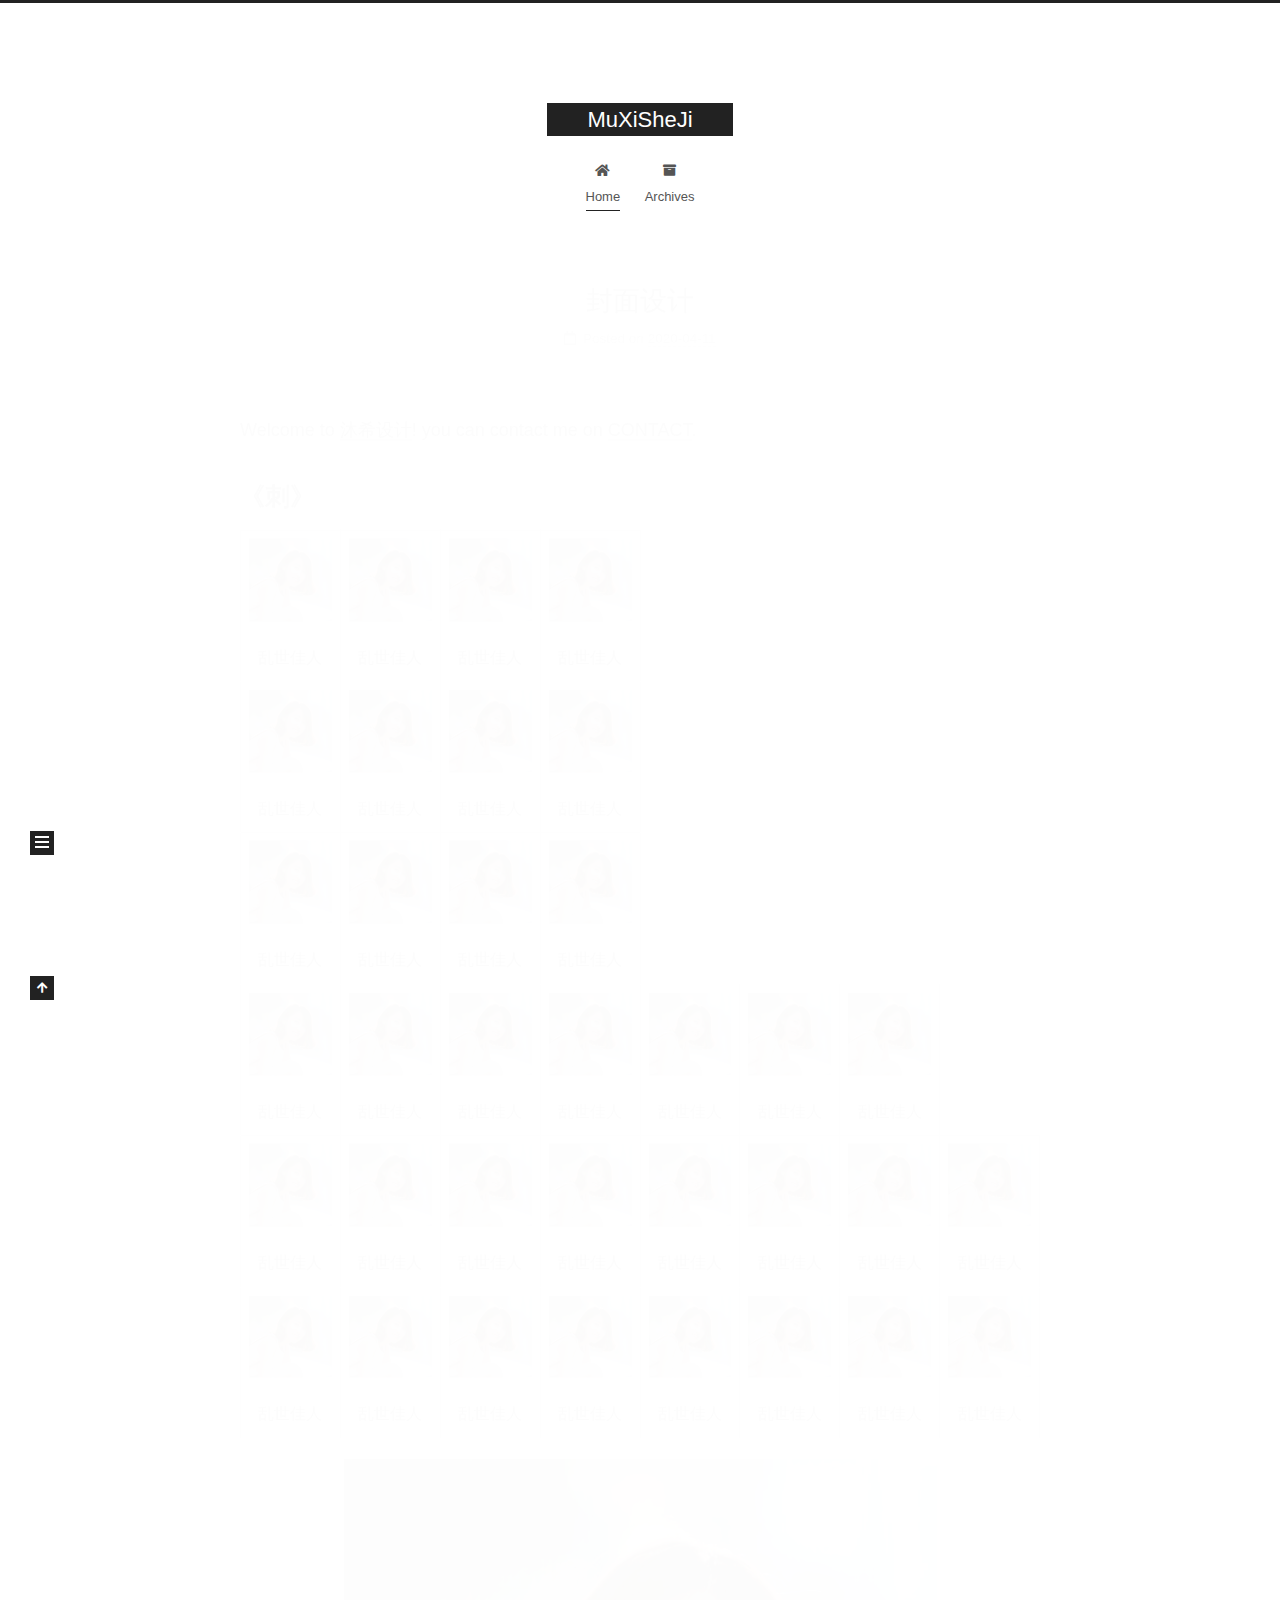
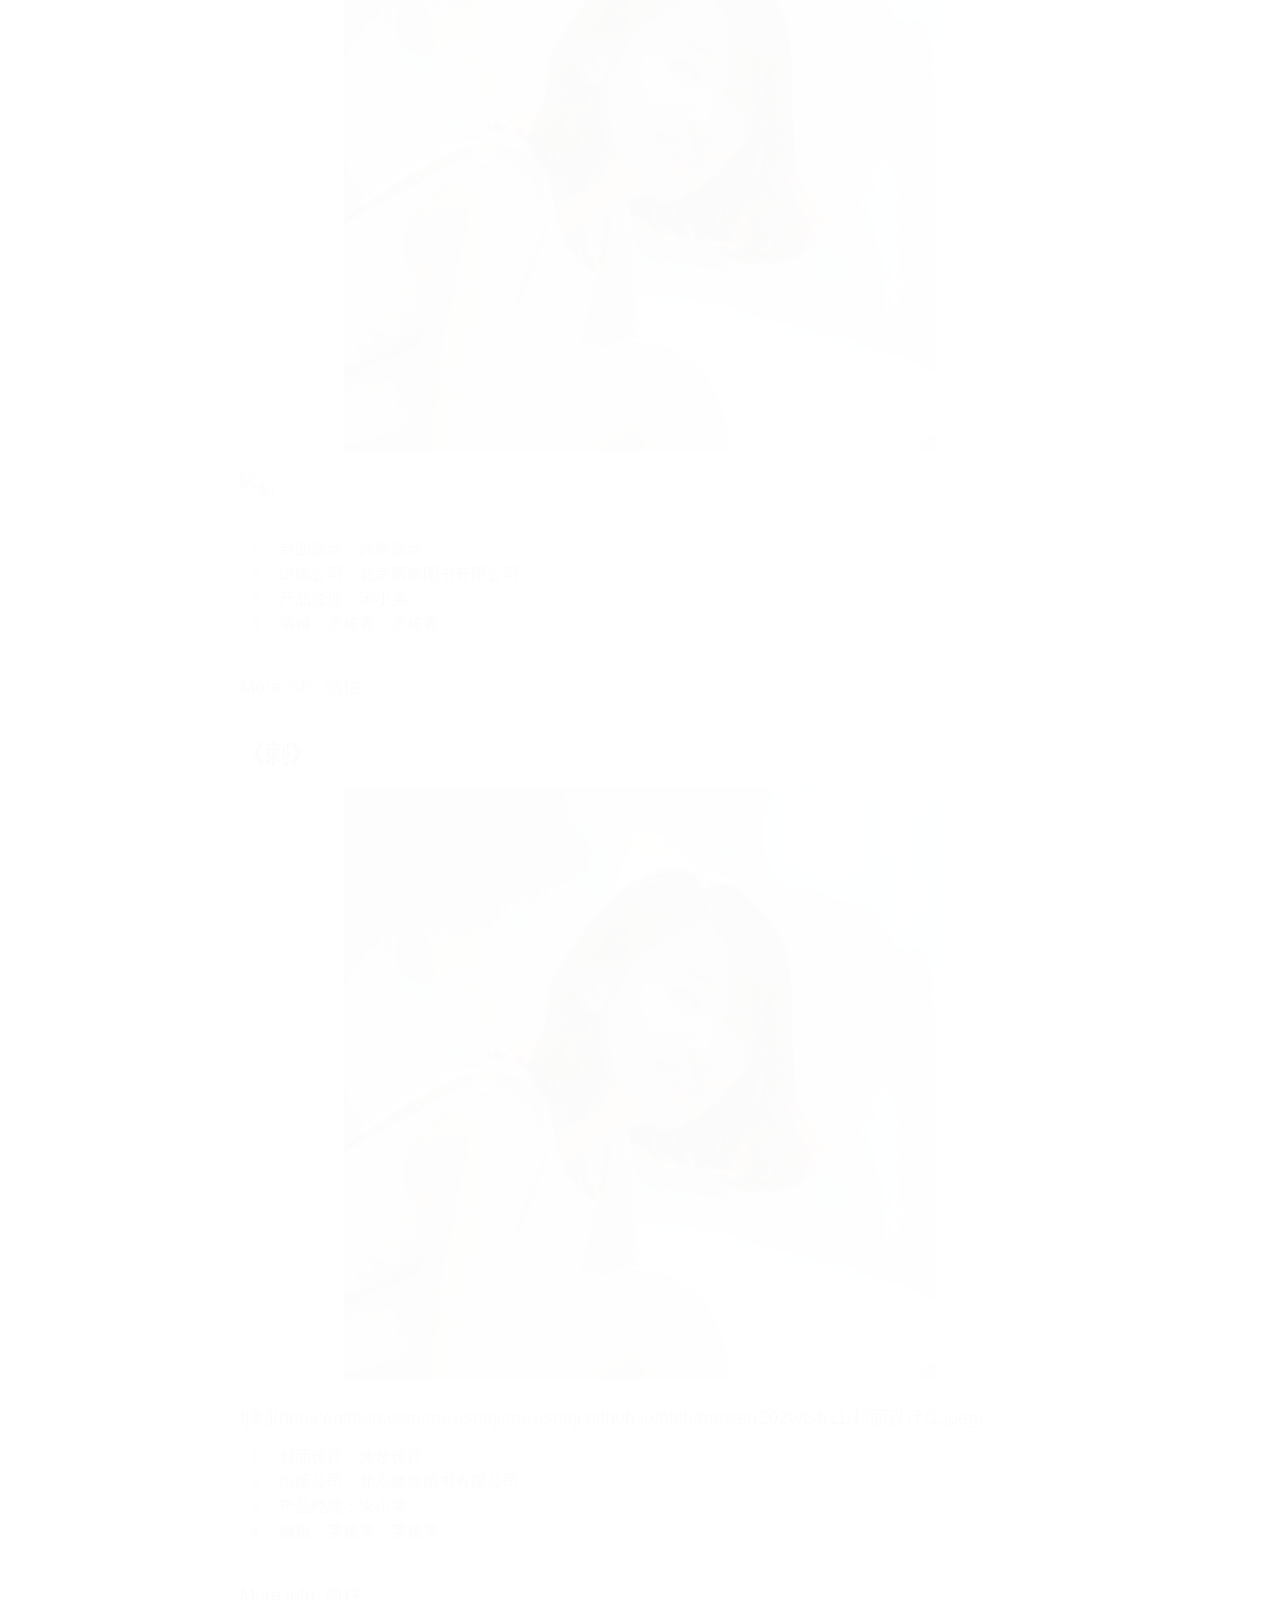
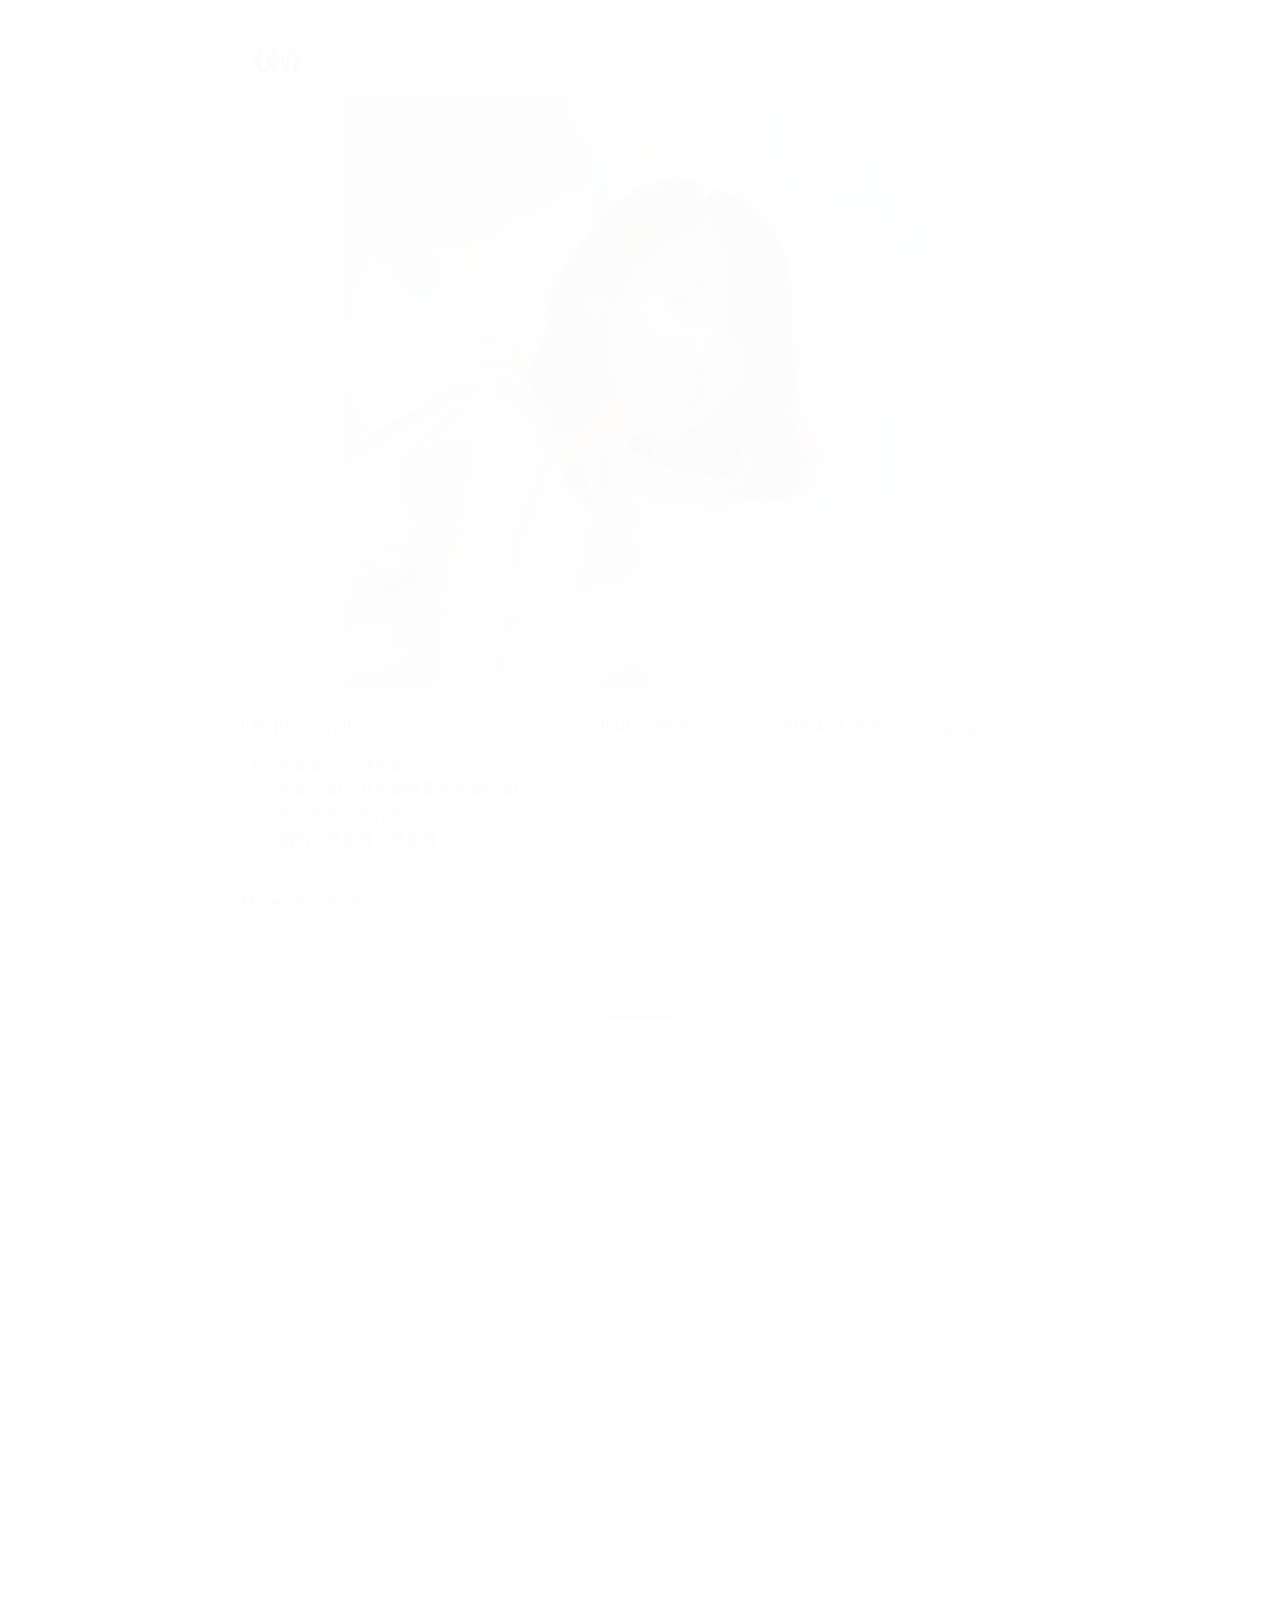
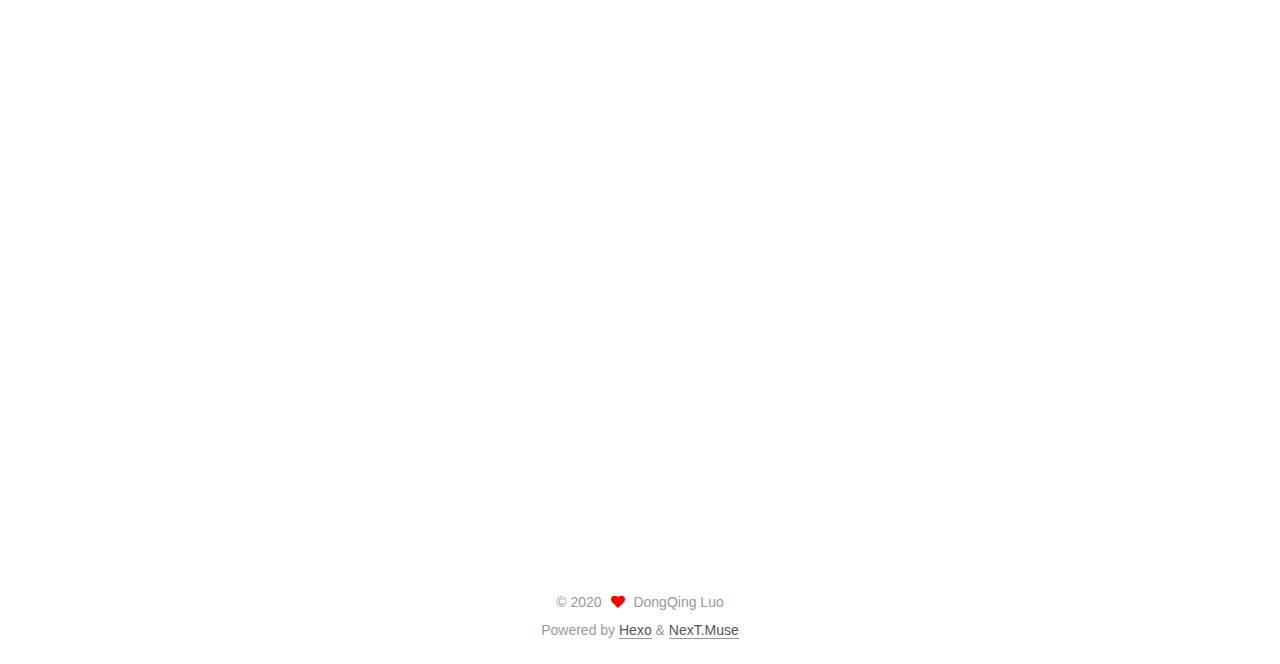
==== commit a02eefd3: "Site updated: 2020-04-11 23:19:58" ====
--- a/index.html
+++ b/index.html
@@ -170,7 +170,7 @@
               <span class="post-meta-item-text">Posted on</span>
               
 
-              <time title="Created: 2020-04-11 22:10:40 / Modified: 23:17:39" itemprop="dateCreated datePublished" datetime="2020-04-11T22:10:40+08:00">2020-04-11</time>
+              <time title="Created: 2020-04-11 22:10:40 / Modified: 23:19:54" itemprop="dateCreated datePublished" datetime="2020-04-11T22:10:40+08:00">2020-04-11</time>
             </span>
 
           
@@ -191,26 +191,14 @@
         <td><a href="www.baidu.com"><center><img src="/2020/04/11/%E5%B0%81%E9%9D%A2%E8%AE%BE%E8%AE%A1/1.jpeg" title="刺">乱世佳人 </center></a></td>
         <td><a href="www.baidu.com"><center><img src="/2020/04/11/%E5%B0%81%E9%9D%A2%E8%AE%BE%E8%AE%A1/1.jpeg" title="刺">乱世佳人 </center></a></td>
         <td><a href="www.baidu.com"><center><img src="/2020/04/11/%E5%B0%81%E9%9D%A2%E8%AE%BE%E8%AE%A1/1.jpeg" title="刺">乱世佳人 </center></a></td>
-        <td><a href="www.baidu.com"><center><img src="/2020/04/11/%E5%B0%81%E9%9D%A2%E8%AE%BE%E8%AE%A1/1.jpeg" title="刺">乱世佳人 </center></a></td>
-        <td><a href="www.baidu.com"><center><img src="/2020/04/11/%E5%B0%81%E9%9D%A2%E8%AE%BE%E8%AE%A1/1.jpeg" title="刺">乱世佳人 </center></a></td>
-        <td><a href="www.baidu.com"><center><img src="/2020/04/11/%E5%B0%81%E9%9D%A2%E8%AE%BE%E8%AE%A1/1.jpeg" title="刺">乱世佳人 </center></a></td>
-        <td><a href="www.baidu.com"><center><img src="/2020/04/11/%E5%B0%81%E9%9D%A2%E8%AE%BE%E8%AE%A1/1.jpeg" title="刺">乱世佳人 </center></a></td>
-    </tr>
-    <tr>
-        <td><a href="www.baidu.com"><center><img src="/2020/04/11/%E5%B0%81%E9%9D%A2%E8%AE%BE%E8%AE%A1/1.jpeg" title="刺">乱世佳人 </center></a></td>
-        <td><a href="www.baidu.com"><center><img src="/2020/04/11/%E5%B0%81%E9%9D%A2%E8%AE%BE%E8%AE%A1/1.jpeg" title="刺">乱世佳人 </center></a></td>
-        <td><a href="www.baidu.com"><center><img src="/2020/04/11/%E5%B0%81%E9%9D%A2%E8%AE%BE%E8%AE%A1/1.jpeg" title="刺">乱世佳人 </center></a></td>
-        <td><a href="www.baidu.com"><center><img src="/2020/04/11/%E5%B0%81%E9%9D%A2%E8%AE%BE%E8%AE%A1/1.jpeg" title="刺">乱世佳人 </center></a></td>
-        <td><a href="www.baidu.com"><center><img src="/2020/04/11/%E5%B0%81%E9%9D%A2%E8%AE%BE%E8%AE%A1/1.jpeg" title="刺">乱世佳人 </center></a></td>
-        <td><a href="www.baidu.com"><center><img src="/2020/04/11/%E5%B0%81%E9%9D%A2%E8%AE%BE%E8%AE%A1/1.jpeg" title="刺">乱世佳人 </center></a></td>
-        <td><a href="www.baidu.com"><center><img src="/2020/04/11/%E5%B0%81%E9%9D%A2%E8%AE%BE%E8%AE%A1/1.jpeg" title="刺">乱世佳人 </center></a></td>
-        <td><a href="www.baidu.com"><center><img src="/2020/04/11/%E5%B0%81%E9%9D%A2%E8%AE%BE%E8%AE%A1/1.jpeg" title="刺">乱世佳人 </center></a></td>
-    </tr>
-    <tr>
-        <td><a href="www.baidu.com"><center><img src="/2020/04/11/%E5%B0%81%E9%9D%A2%E8%AE%BE%E8%AE%A1/1.jpeg" title="刺">乱世佳人 </center></a></td>
-        <td><a href="www.baidu.com"><center><img src="/2020/04/11/%E5%B0%81%E9%9D%A2%E8%AE%BE%E8%AE%A1/1.jpeg" title="刺">乱世佳人 </center></a></td>
-        <td><a href="www.baidu.com"><center><img src="/2020/04/11/%E5%B0%81%E9%9D%A2%E8%AE%BE%E8%AE%A1/1.jpeg" title="刺">乱世佳人 </center></a></td>
-        <td><a href="www.baidu.com"><center><img src="/2020/04/11/%E5%B0%81%E9%9D%A2%E8%AE%BE%E8%AE%A1/1.jpeg" title="刺">乱世佳人 </center></a></td>
+    </tr>
+    <tr>
+        <td><a href="www.baidu.com"><center><img src="/2020/04/11/%E5%B0%81%E9%9D%A2%E8%AE%BE%E8%AE%A1/1.jpeg" title="刺">乱世佳人 </center></a></td>
+        <td><a href="www.baidu.com"><center><img src="/2020/04/11/%E5%B0%81%E9%9D%A2%E8%AE%BE%E8%AE%A1/1.jpeg" title="刺">乱世佳人 </center></a></td>
+        <td><a href="www.baidu.com"><center><img src="/2020/04/11/%E5%B0%81%E9%9D%A2%E8%AE%BE%E8%AE%A1/1.jpeg" title="刺">乱世佳人 </center></a></td>
+        <td><a href="www.baidu.com"><center><img src="/2020/04/11/%E5%B0%81%E9%9D%A2%E8%AE%BE%E8%AE%A1/1.jpeg" title="刺">乱世佳人 </center></a></td>
+    </tr>
+    <tr>
         <td><a href="www.baidu.com"><center><img src="/2020/04/11/%E5%B0%81%E9%9D%A2%E8%AE%BE%E8%AE%A1/1.jpeg" title="刺">乱世佳人 </center></a></td>
         <td><a href="www.baidu.com"><center><img src="/2020/04/11/%E5%B0%81%E9%9D%A2%E8%AE%BE%E8%AE%A1/1.jpeg" title="刺">乱世佳人 </center></a></td>
         <td><a href="www.baidu.com"><center><img src="/2020/04/11/%E5%B0%81%E9%9D%A2%E8%AE%BE%E8%AE%A1/1.jpeg" title="刺">乱世佳人 </center></a></td>
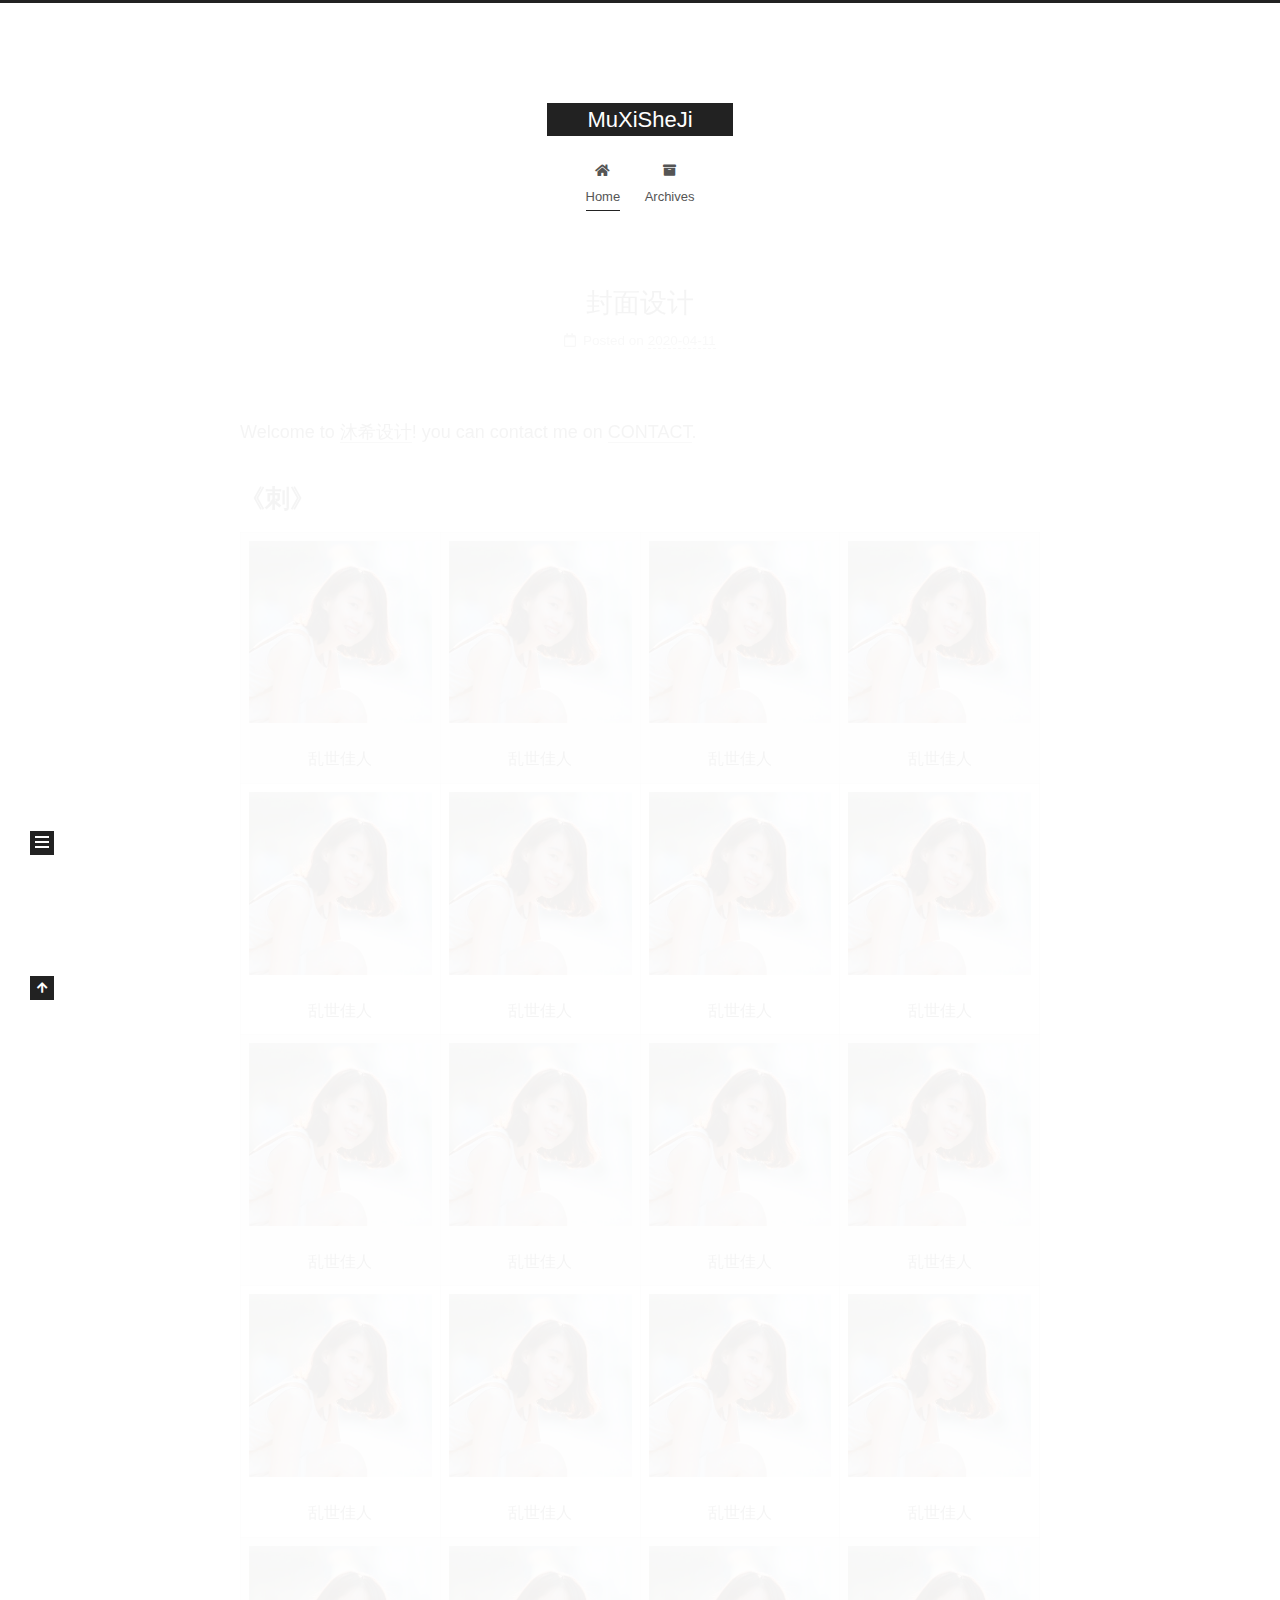
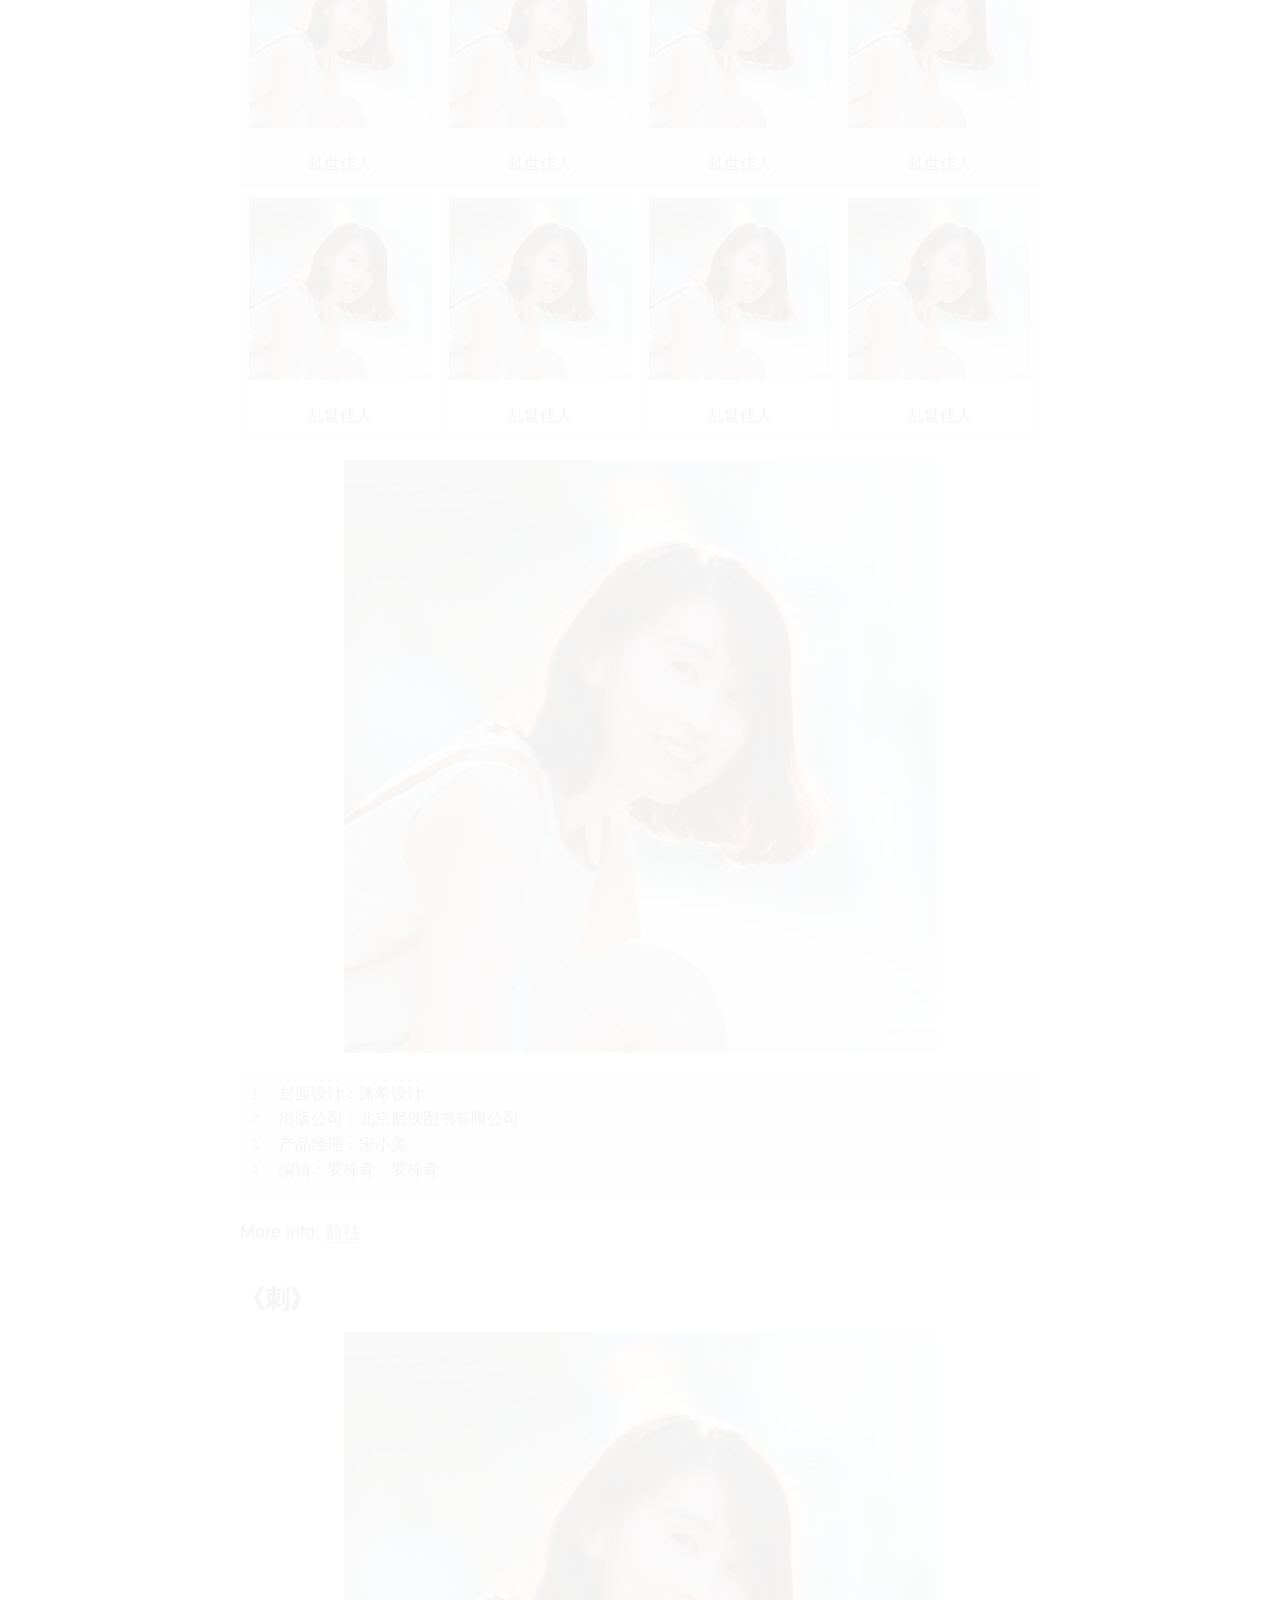
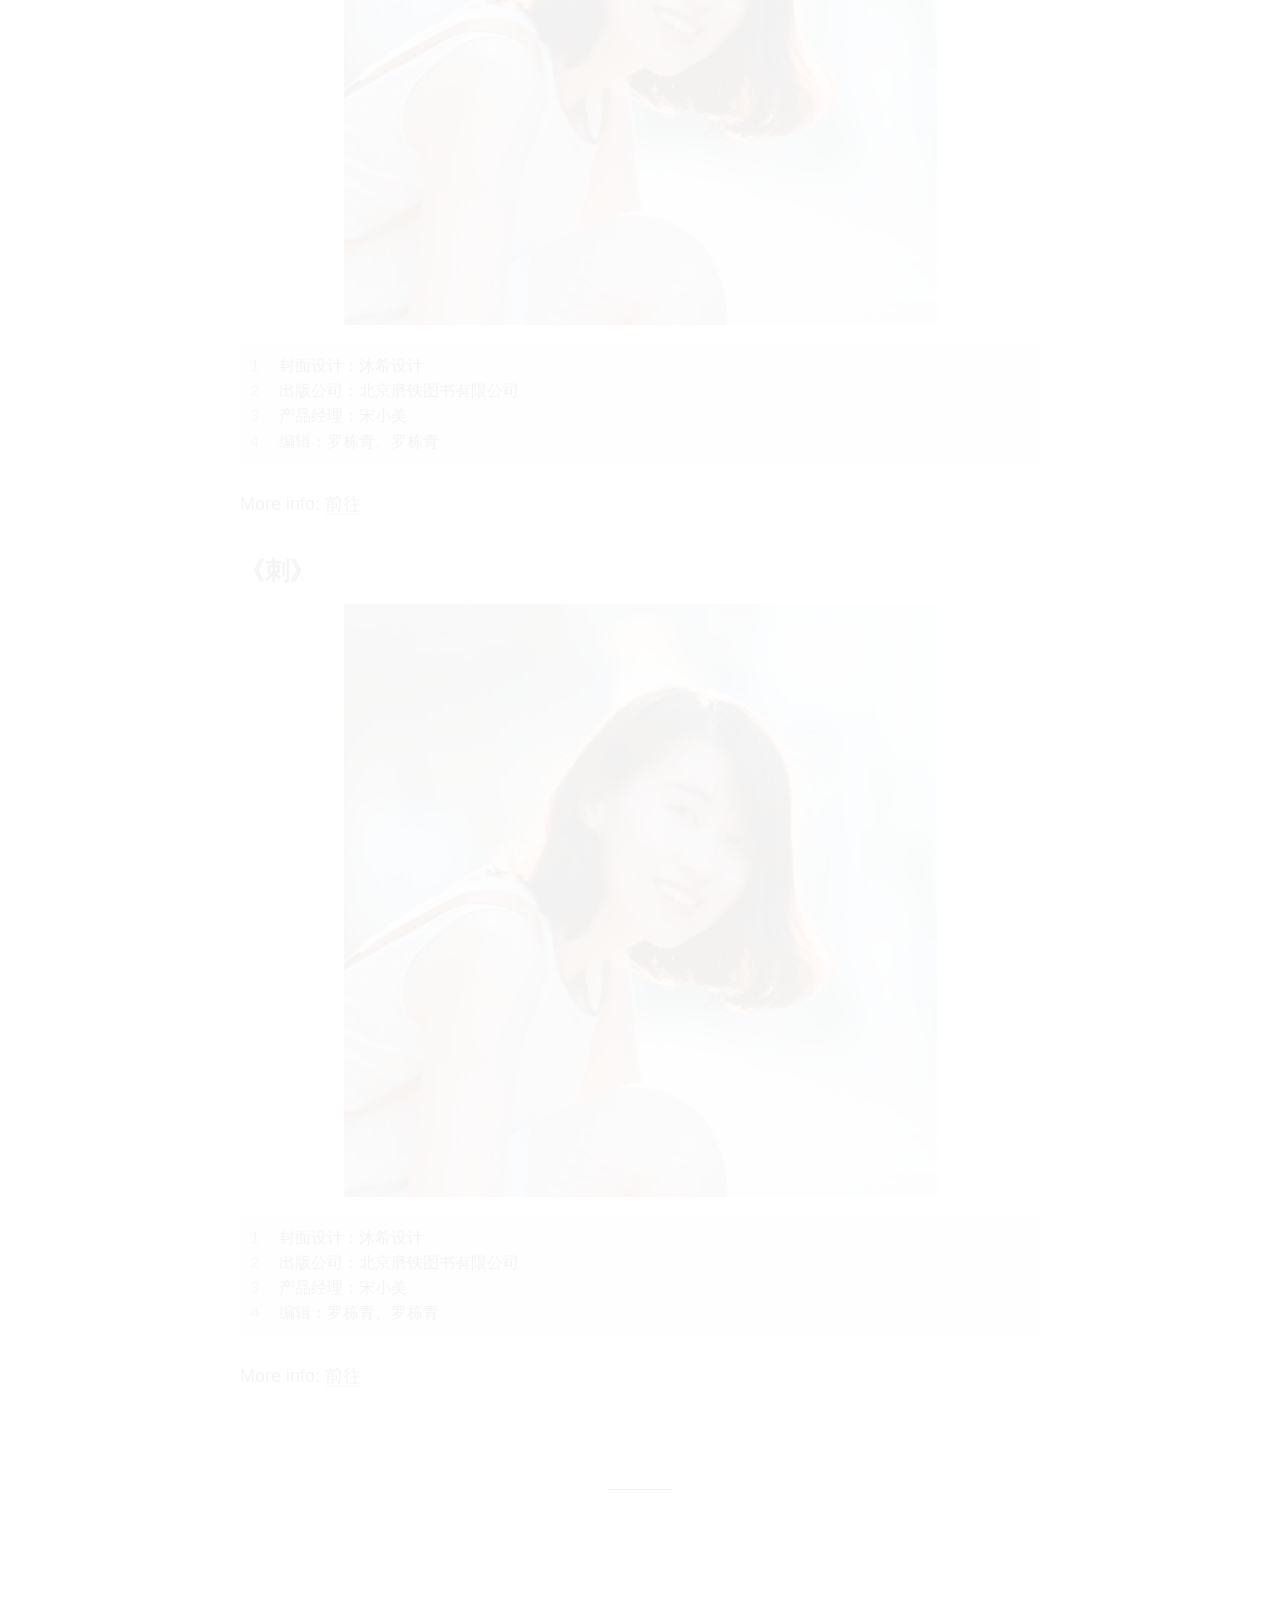
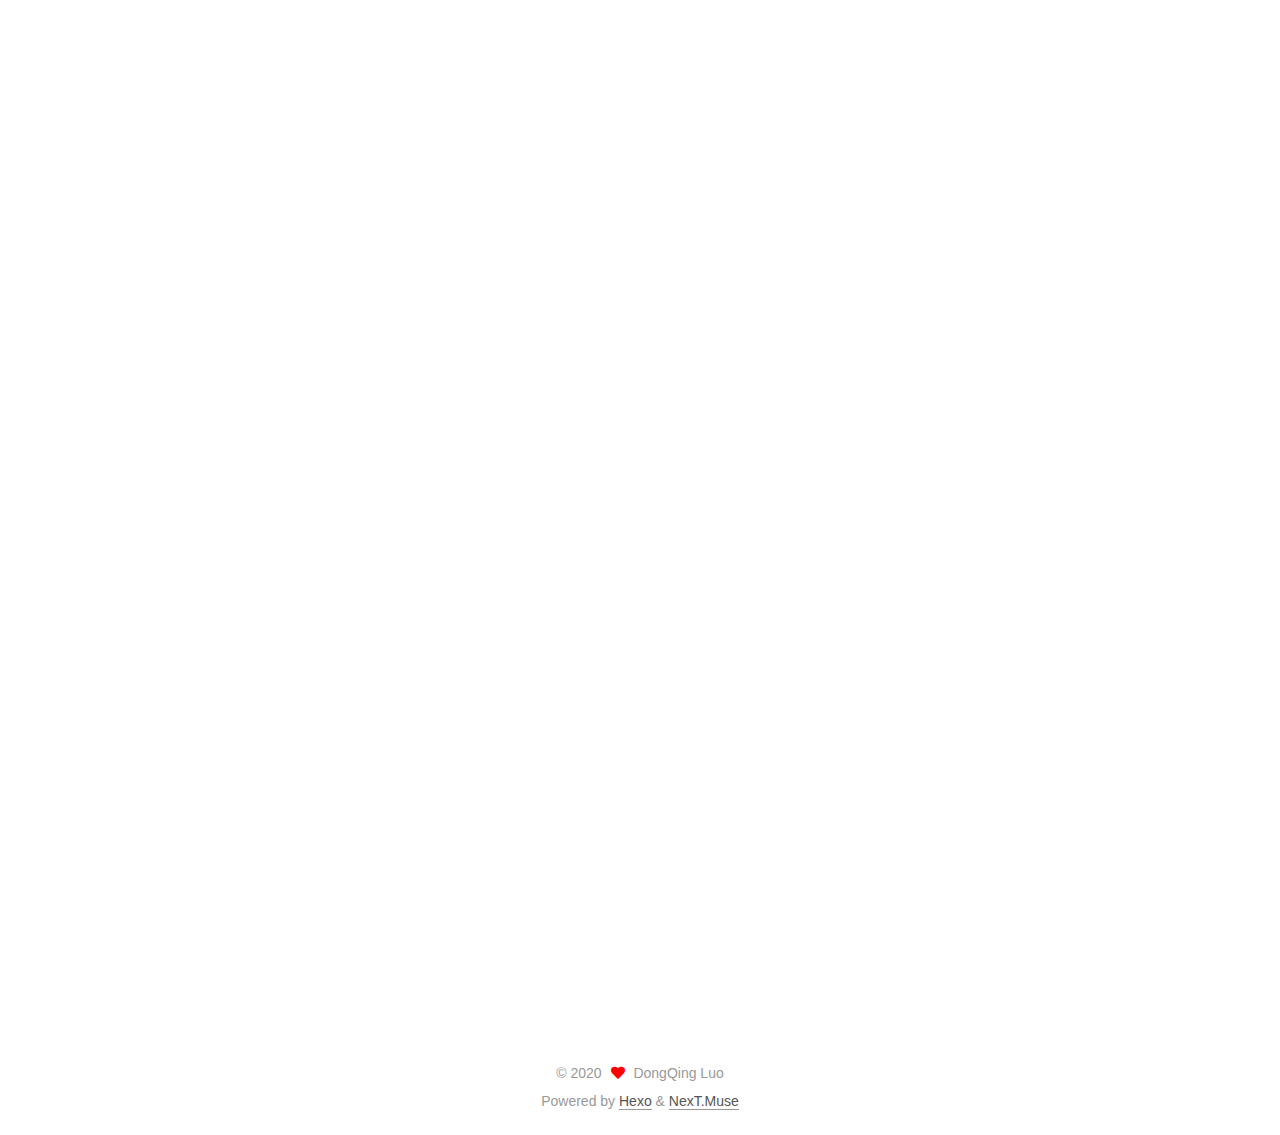
==== commit b804f4a9: "Site updated: 2020-04-11 23:21:41" ====
--- a/index.html
+++ b/index.html
@@ -170,7 +170,7 @@
               <span class="post-meta-item-text">Posted on</span>
               
 
-              <time title="Created: 2020-04-11 22:10:40 / Modified: 23:19:54" itemprop="dateCreated datePublished" datetime="2020-04-11T22:10:40+08:00">2020-04-11</time>
+              <time title="Created: 2020-04-11 22:10:40 / Modified: 23:21:35" itemprop="dateCreated datePublished" datetime="2020-04-11T22:10:40+08:00">2020-04-11</time>
             </span>
 
           
@@ -209,25 +209,14 @@
         <td><a href="www.baidu.com"><center><img src="/2020/04/11/%E5%B0%81%E9%9D%A2%E8%AE%BE%E8%AE%A1/1.jpeg" title="刺">乱世佳人 </center></a></td>
         <td><a href="www.baidu.com"><center><img src="/2020/04/11/%E5%B0%81%E9%9D%A2%E8%AE%BE%E8%AE%A1/1.jpeg" title="刺">乱世佳人 </center></a></td>
         <td><a href="www.baidu.com"><center><img src="/2020/04/11/%E5%B0%81%E9%9D%A2%E8%AE%BE%E8%AE%A1/1.jpeg" title="刺">乱世佳人 </center></a></td>
-        <td><a href="www.baidu.com"><center><img src="/2020/04/11/%E5%B0%81%E9%9D%A2%E8%AE%BE%E8%AE%A1/1.jpeg" title="刺">乱世佳人 </center></a></td>
-        <td><a href="www.baidu.com"><center><img src="/2020/04/11/%E5%B0%81%E9%9D%A2%E8%AE%BE%E8%AE%A1/1.jpeg" title="刺">乱世佳人 </center></a></td>
-        <td><a href="www.baidu.com"><center><img src="/2020/04/11/%E5%B0%81%E9%9D%A2%E8%AE%BE%E8%AE%A1/1.jpeg" title="刺">乱世佳人 </center></a></td>
-    </tr>
-    <tr>
-        <td><a href="www.baidu.com"><center><img src="/2020/04/11/%E5%B0%81%E9%9D%A2%E8%AE%BE%E8%AE%A1/1.jpeg" title="刺">乱世佳人 </center></a></td>
-        <td><a href="www.baidu.com"><center><img src="/2020/04/11/%E5%B0%81%E9%9D%A2%E8%AE%BE%E8%AE%A1/1.jpeg" title="刺">乱世佳人 </center></a></td>
-        <td><a href="www.baidu.com"><center><img src="/2020/04/11/%E5%B0%81%E9%9D%A2%E8%AE%BE%E8%AE%A1/1.jpeg" title="刺">乱世佳人 </center></a></td>
-        <td><a href="www.baidu.com"><center><img src="/2020/04/11/%E5%B0%81%E9%9D%A2%E8%AE%BE%E8%AE%A1/1.jpeg" title="刺">乱世佳人 </center></a></td>
-        <td><a href="www.baidu.com"><center><img src="/2020/04/11/%E5%B0%81%E9%9D%A2%E8%AE%BE%E8%AE%A1/1.jpeg" title="刺">乱世佳人 </center></a></td>
-        <td><a href="www.baidu.com"><center><img src="/2020/04/11/%E5%B0%81%E9%9D%A2%E8%AE%BE%E8%AE%A1/1.jpeg" title="刺">乱世佳人 </center></a></td>
-        <td><a href="www.baidu.com"><center><img src="/2020/04/11/%E5%B0%81%E9%9D%A2%E8%AE%BE%E8%AE%A1/1.jpeg" title="刺">乱世佳人 </center></a></td>
-        <td><a href="www.baidu.com"><center><img src="/2020/04/11/%E5%B0%81%E9%9D%A2%E8%AE%BE%E8%AE%A1/1.jpeg" title="刺">乱世佳人 </center></a></td>
-    </tr>
-    <tr>
-        <td><a href="www.baidu.com"><center><img src="/2020/04/11/%E5%B0%81%E9%9D%A2%E8%AE%BE%E8%AE%A1/1.jpeg" title="刺">乱世佳人 </center></a></td>
-        <td><a href="www.baidu.com"><center><img src="/2020/04/11/%E5%B0%81%E9%9D%A2%E8%AE%BE%E8%AE%A1/1.jpeg" title="刺">乱世佳人 </center></a></td>
-        <td><a href="www.baidu.com"><center><img src="/2020/04/11/%E5%B0%81%E9%9D%A2%E8%AE%BE%E8%AE%A1/1.jpeg" title="刺">乱世佳人 </center></a></td>
-        <td><a href="www.baidu.com"><center><img src="/2020/04/11/%E5%B0%81%E9%9D%A2%E8%AE%BE%E8%AE%A1/1.jpeg" title="刺">乱世佳人 </center></a></td>
+    </tr>
+    <tr>
+        <td><a href="www.baidu.com"><center><img src="/2020/04/11/%E5%B0%81%E9%9D%A2%E8%AE%BE%E8%AE%A1/1.jpeg" title="刺">乱世佳人 </center></a></td>
+        <td><a href="www.baidu.com"><center><img src="/2020/04/11/%E5%B0%81%E9%9D%A2%E8%AE%BE%E8%AE%A1/1.jpeg" title="刺">乱世佳人 </center></a></td>
+        <td><a href="www.baidu.com"><center><img src="/2020/04/11/%E5%B0%81%E9%9D%A2%E8%AE%BE%E8%AE%A1/1.jpeg" title="刺">乱世佳人 </center></a></td>
+        <td><a href="www.baidu.com"><center><img src="/2020/04/11/%E5%B0%81%E9%9D%A2%E8%AE%BE%E8%AE%A1/1.jpeg" title="刺">乱世佳人 </center></a></td>
+    </tr>
+    <tr>
         <td><a href="www.baidu.com"><center><img src="/2020/04/11/%E5%B0%81%E9%9D%A2%E8%AE%BE%E8%AE%A1/1.jpeg" title="刺">乱世佳人 </center></a></td>
         <td><a href="www.baidu.com"><center><img src="/2020/04/11/%E5%B0%81%E9%9D%A2%E8%AE%BE%E8%AE%A1/1.jpeg" title="刺">乱世佳人 </center></a></td>
         <td><a href="www.baidu.com"><center><img src="/2020/04/11/%E5%B0%81%E9%9D%A2%E8%AE%BE%E8%AE%A1/1.jpeg" title="刺">乱世佳人 </center></a></td>
@@ -237,17 +226,14 @@
 
 <img src="/2020/04/11/%E5%B0%81%E9%9D%A2%E8%AE%BE%E8%AE%A1/1.jpeg" title="刺">
 
-<p><img src="https://github.com/muxisheji/muxisheji.github.io/blob/master/2020/04/11/%E5%B0%81%E9%9D%A2%E8%AE%BE%E8%AE%A1/1.jpeg" alt="刺"></p>
 <figure class="highlight bash"><table><tr><td class="gutter"><pre><span class="line">1</span><br><span class="line">2</span><br><span class="line">3</span><br><span class="line">4</span><br></pre></td><td class="code"><pre><span class="line">封面设计：沐希设计</span><br><span class="line">出版公司：北京磨铁图书有限公司</span><br><span class="line">产品经理：宋小美</span><br><span class="line">编辑：罗栋青、罗栋青</span><br></pre></td></tr></table></figure>
 
 <p>More info: <a href="https://hexo.io/docs/writing.html" target="_blank" rel="noopener">前往</a></p>
 <h2 id="《刺》-1"><a href="#《刺》-1" class="headerlink" title="《刺》"></a>《刺》</h2><img src="/2020/04/11/%E5%B0%81%E9%9D%A2%E8%AE%BE%E8%AE%A1/1.jpeg" title="刺">
-![刺](https://github.com/muxisheji/muxisheji.github.io/blob/master/2020/04/11/封面设计/1.jpeg)
 <figure class="highlight bash"><table><tr><td class="gutter"><pre><span class="line">1</span><br><span class="line">2</span><br><span class="line">3</span><br><span class="line">4</span><br></pre></td><td class="code"><pre><span class="line">封面设计：沐希设计</span><br><span class="line">出版公司：北京磨铁图书有限公司</span><br><span class="line">产品经理：宋小美</span><br><span class="line">编辑：罗栋青、罗栋青</span><br></pre></td></tr></table></figure>
 
 <p>More info: <a href="https://hexo.io/docs/writing.html" target="_blank" rel="noopener">前往</a></p>
 <h2 id="《刺》-2"><a href="#《刺》-2" class="headerlink" title="《刺》"></a>《刺》</h2><img src="/2020/04/11/%E5%B0%81%E9%9D%A2%E8%AE%BE%E8%AE%A1/1.jpeg" title="刺">
-![刺](https://github.com/muxisheji/muxisheji.github.io/blob/master/2020/04/11/封面设计/1.jpeg)
 <figure class="highlight bash"><table><tr><td class="gutter"><pre><span class="line">1</span><br><span class="line">2</span><br><span class="line">3</span><br><span class="line">4</span><br></pre></td><td class="code"><pre><span class="line">封面设计：沐希设计</span><br><span class="line">出版公司：北京磨铁图书有限公司</span><br><span class="line">产品经理：宋小美</span><br><span class="line">编辑：罗栋青、罗栋青</span><br></pre></td></tr></table></figure>
 
 <p>More info: <a href="https://hexo.io/docs/writing.html" target="_blank" rel="noopener">前往</a></p>
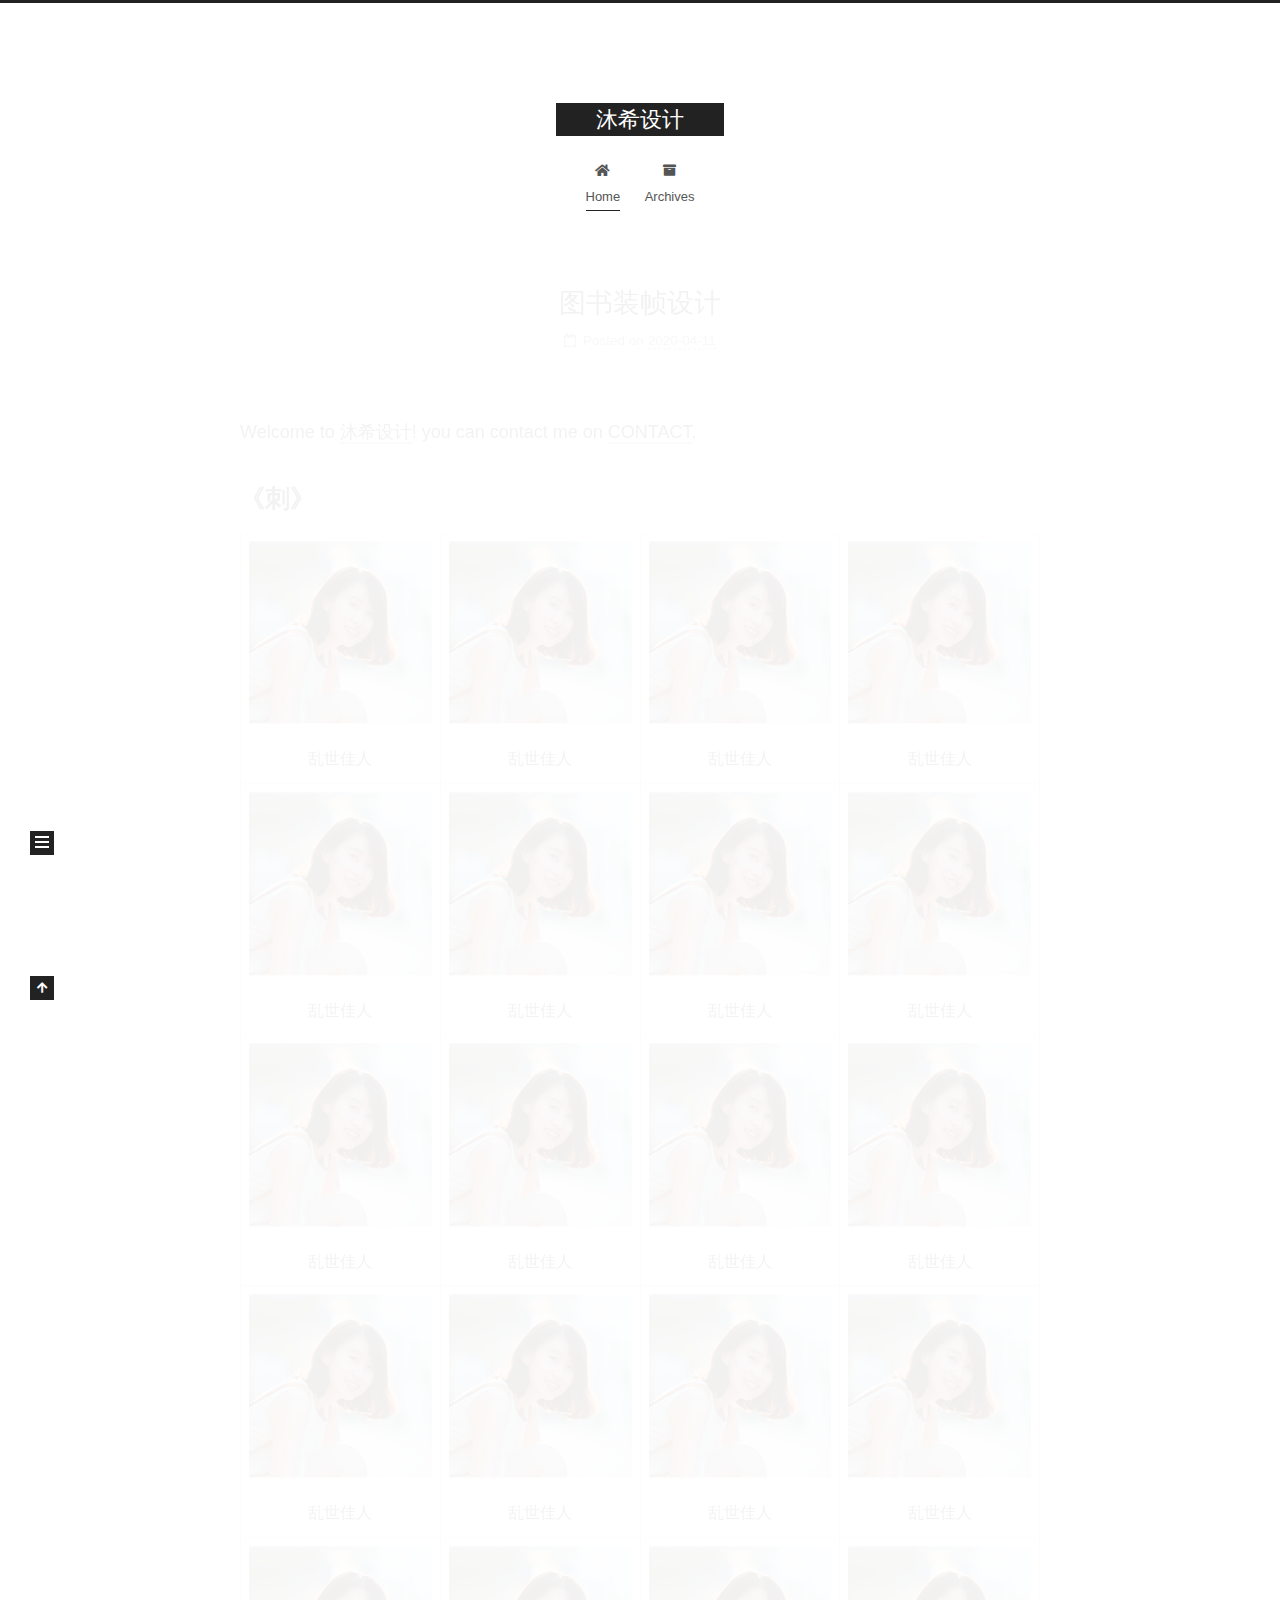
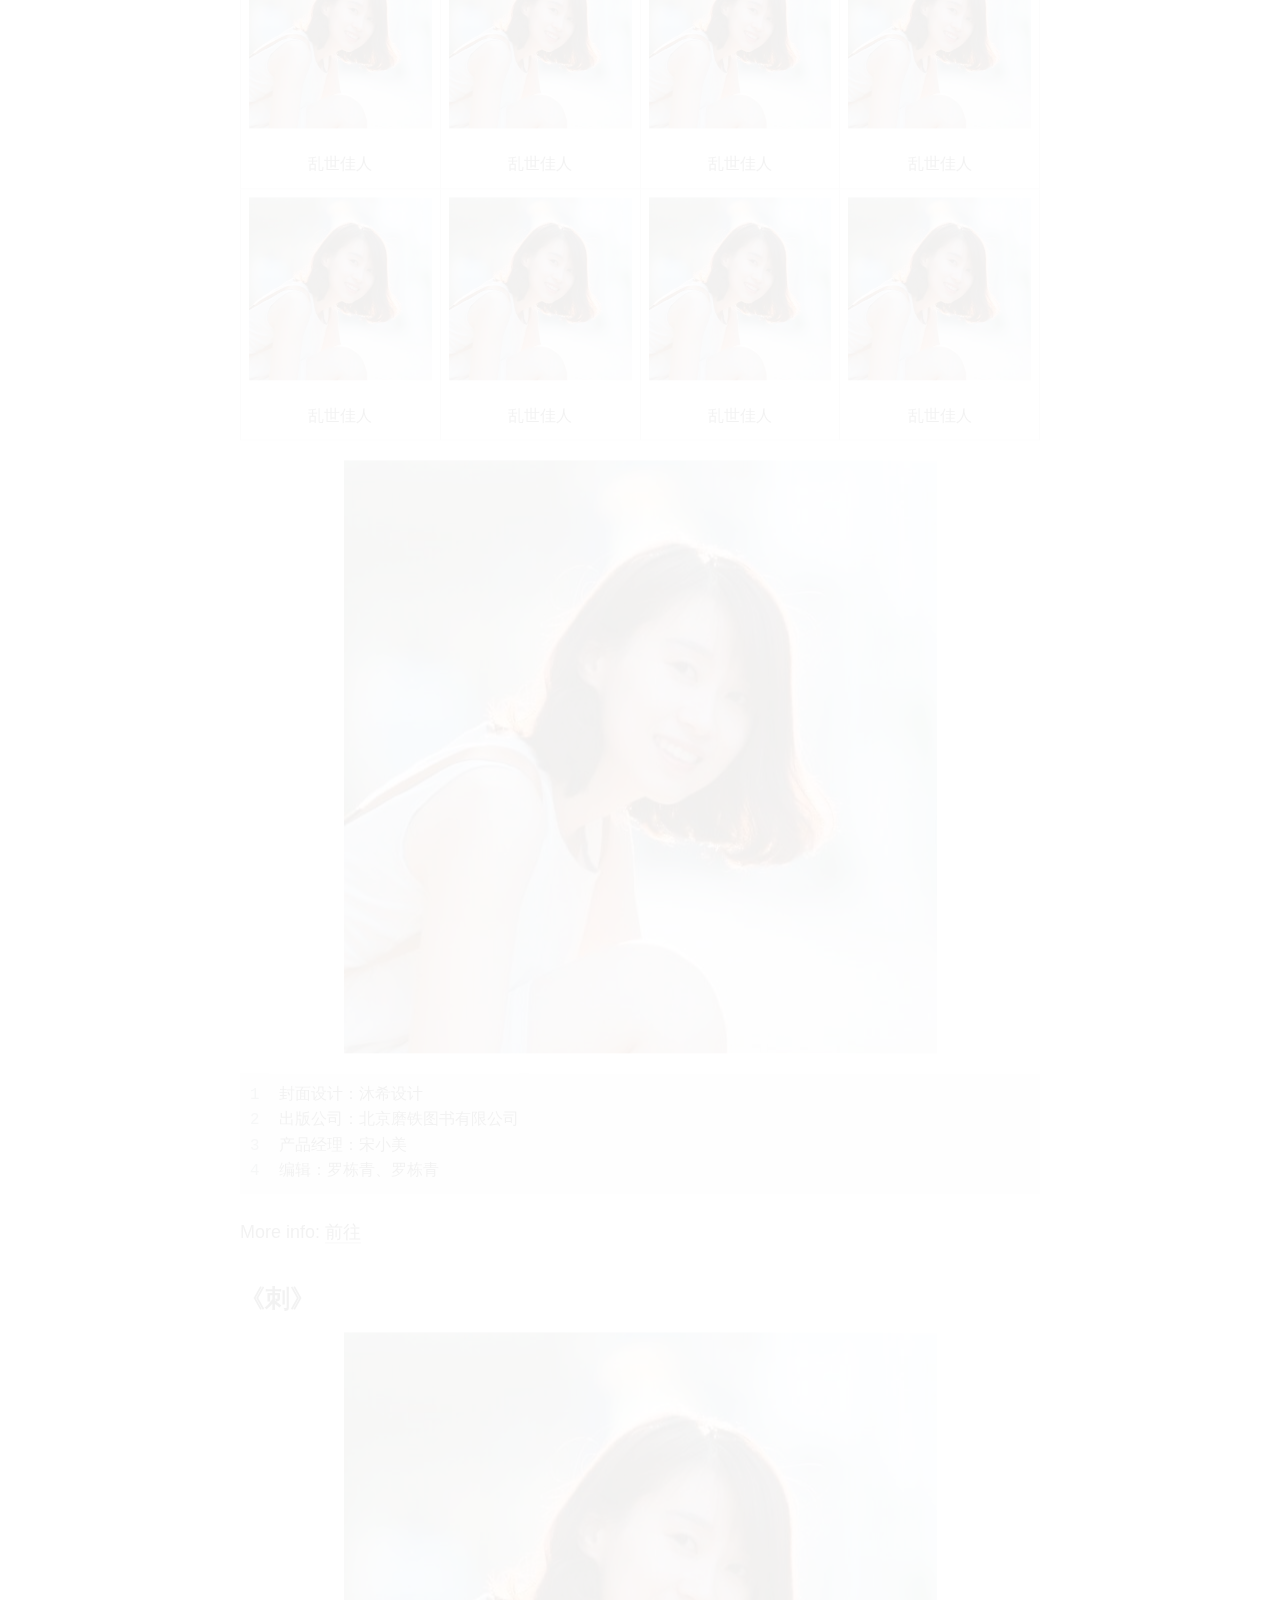
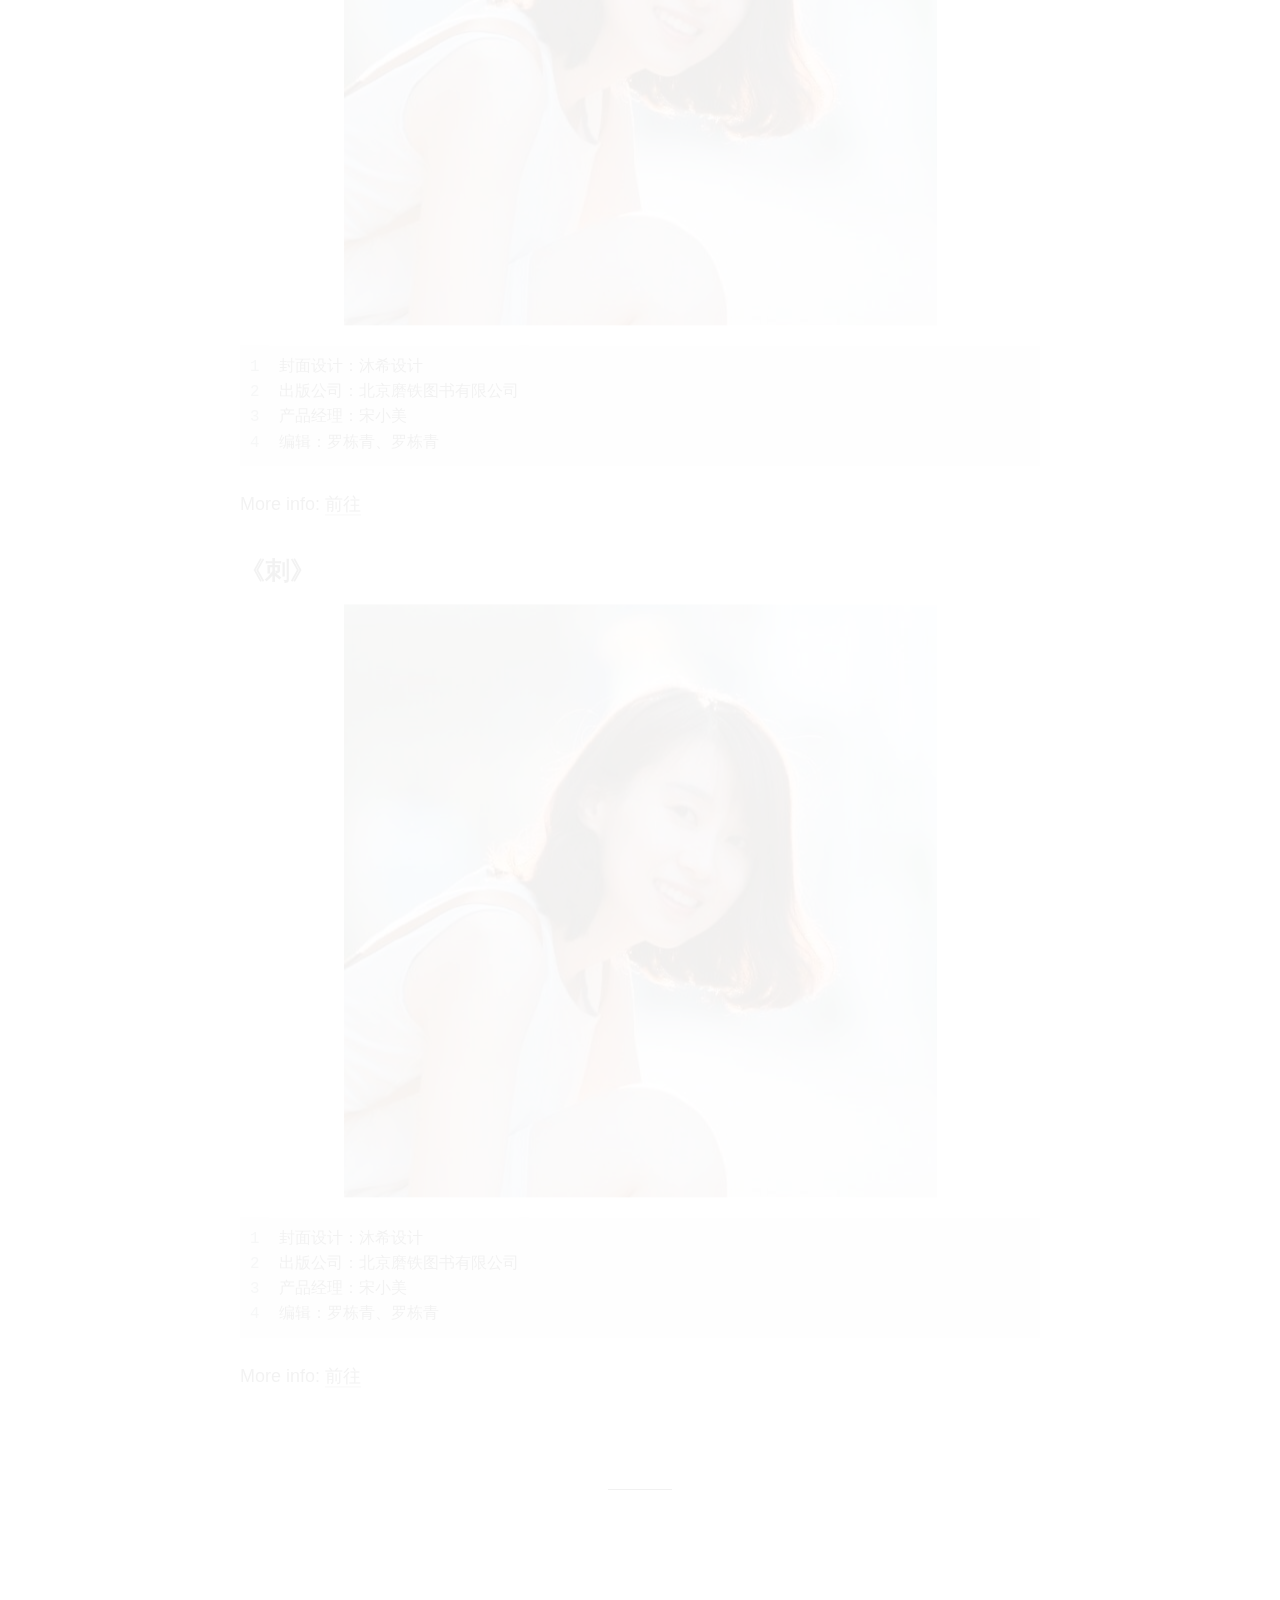
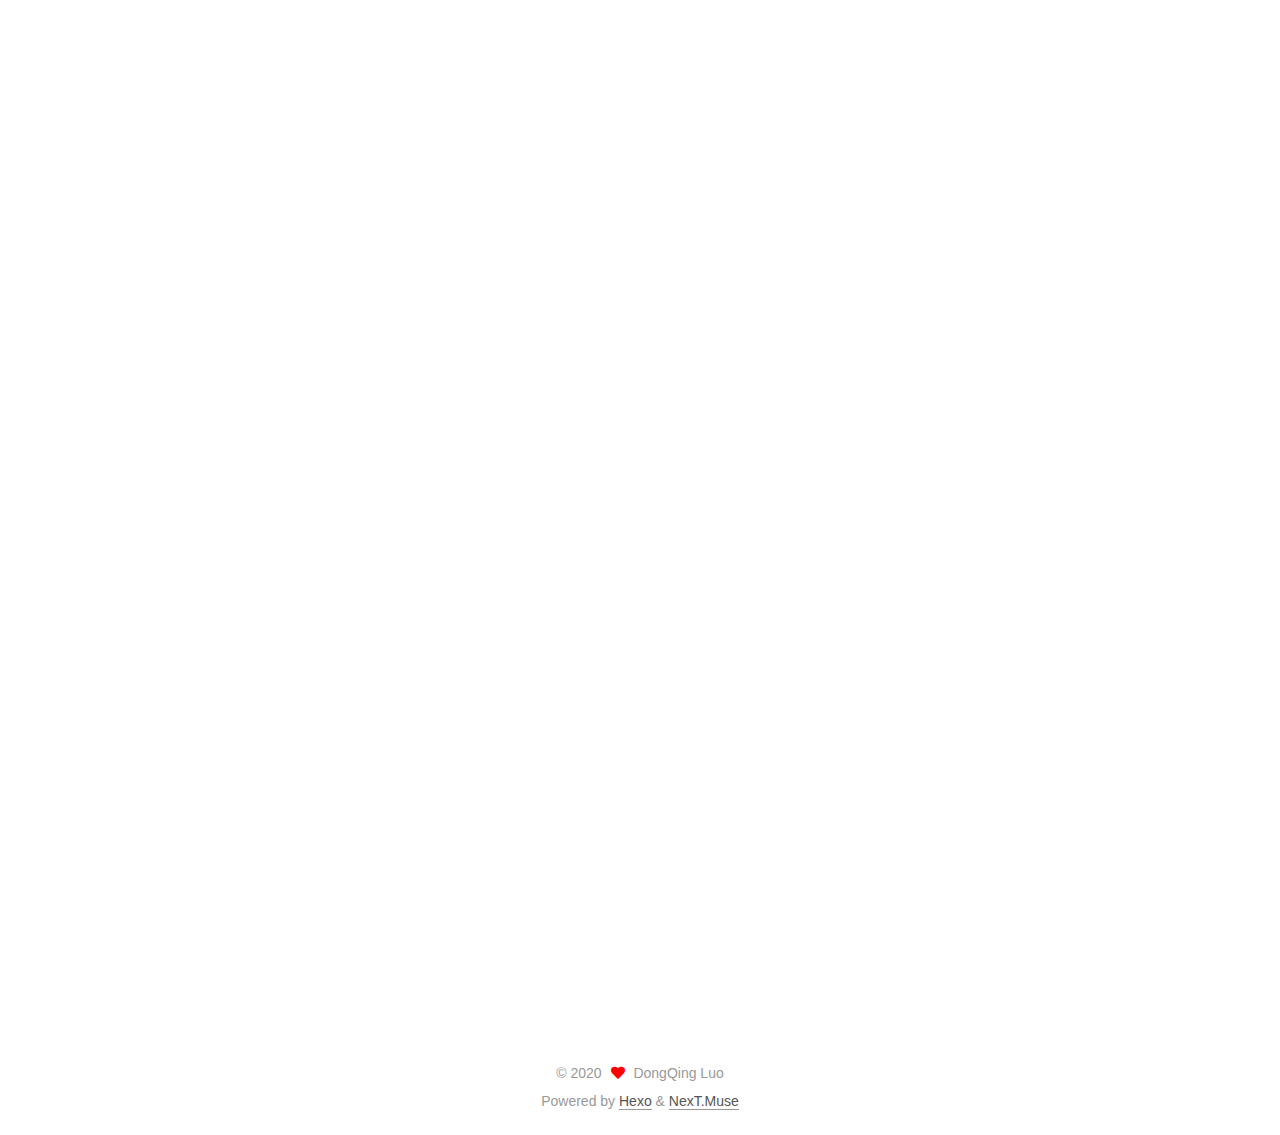
==== commit 4f6d99df: "Site updated: 2020-04-11 23:28:37" ====
--- a/index.html
+++ b/index.html
@@ -21,9 +21,9 @@
   </script>
 
   <meta property="og:type" content="website">
-<meta property="og:title" content="MuXiSheJi">
+<meta property="og:title" content="沐希设计">
 <meta property="og:url" content="http://yoursite.com/index.html">
-<meta property="og:site_name" content="MuXiSheJi">
+<meta property="og:site_name" content="沐希设计">
 <meta property="og:locale" content="en_US">
 <meta property="article:author" content="DongQing Luo">
 <meta name="twitter:card" content="summary">
@@ -41,7 +41,7 @@
   };
 </script>
 
-  <title>MuXiSheJi</title>
+  <title>沐希设计</title>
   
 
 
@@ -92,7 +92,7 @@
 
     <a href="/" class="brand" rel="start">
       <span class="logo-line-before"><i></i></span>
-      <h1 class="site-title">MuXiSheJi</h1>
+      <h1 class="site-title">沐希设计</h1>
       <span class="logo-line-after"><i></i></span>
     </a>
   </div>
@@ -154,12 +154,12 @@
     </span>
 
     <span hidden itemprop="publisher" itemscope itemtype="http://schema.org/Organization">
-      <meta itemprop="name" content="MuXiSheJi">
+      <meta itemprop="name" content="沐希设计">
     </span>
       <header class="post-header">
         <h2 class="post-title" itemprop="name headline">
           
-            <a href="/2020/04/11/%E5%B0%81%E9%9D%A2%E8%AE%BE%E8%AE%A1/" class="post-title-link" itemprop="url">封面设计</a>
+            <a href="/2020/04/11/%E5%B0%81%E9%9D%A2%E8%AE%BE%E8%AE%A1/" class="post-title-link" itemprop="url">图书装帧设计</a>
         </h2>
 
         <div class="post-meta">
@@ -170,7 +170,7 @@
               <span class="post-meta-item-text">Posted on</span>
               
 
-              <time title="Created: 2020-04-11 22:10:40 / Modified: 23:21:35" itemprop="dateCreated datePublished" datetime="2020-04-11T22:10:40+08:00">2020-04-11</time>
+              <time title="Created: 2020-04-11 22:10:40 / Modified: 23:28:33" itemprop="dateCreated datePublished" datetime="2020-04-11T22:10:40+08:00">2020-04-11</time>
             </span>
 
           
@@ -187,40 +187,40 @@
           <p>Welcome to <a href="https://muxisheji.github.io/" target="_blank" rel="noopener">沐希设计</a>!  you can contact me on <a href="https://github.com/hexojs/hexo/issues" target="_blank" rel="noopener">CONTACT</a>.</p>
 <h2 id="《刺》"><a href="#《刺》" class="headerlink" title="《刺》"></a>《刺》</h2><table>
     <tr>
-        <td><a href="www.baidu.com"><center><img src="/2020/04/11/%E5%B0%81%E9%9D%A2%E8%AE%BE%E8%AE%A1/1.jpeg" title="刺">乱世佳人 </center></a></td>
-        <td><a href="www.baidu.com"><center><img src="/2020/04/11/%E5%B0%81%E9%9D%A2%E8%AE%BE%E8%AE%A1/1.jpeg" title="刺">乱世佳人 </center></a></td>
-        <td><a href="www.baidu.com"><center><img src="/2020/04/11/%E5%B0%81%E9%9D%A2%E8%AE%BE%E8%AE%A1/1.jpeg" title="刺">乱世佳人 </center></a></td>
-        <td><a href="www.baidu.com"><center><img src="/2020/04/11/%E5%B0%81%E9%9D%A2%E8%AE%BE%E8%AE%A1/1.jpeg" title="刺">乱世佳人 </center></a></td>
-    </tr>
-    <tr>
-        <td><a href="www.baidu.com"><center><img src="/2020/04/11/%E5%B0%81%E9%9D%A2%E8%AE%BE%E8%AE%A1/1.jpeg" title="刺">乱世佳人 </center></a></td>
-        <td><a href="www.baidu.com"><center><img src="/2020/04/11/%E5%B0%81%E9%9D%A2%E8%AE%BE%E8%AE%A1/1.jpeg" title="刺">乱世佳人 </center></a></td>
-        <td><a href="www.baidu.com"><center><img src="/2020/04/11/%E5%B0%81%E9%9D%A2%E8%AE%BE%E8%AE%A1/1.jpeg" title="刺">乱世佳人 </center></a></td>
-        <td><a href="www.baidu.com"><center><img src="/2020/04/11/%E5%B0%81%E9%9D%A2%E8%AE%BE%E8%AE%A1/1.jpeg" title="刺">乱世佳人 </center></a></td>
-    </tr>
-    <tr>
-        <td><a href="www.baidu.com"><center><img src="/2020/04/11/%E5%B0%81%E9%9D%A2%E8%AE%BE%E8%AE%A1/1.jpeg" title="刺">乱世佳人 </center></a></td>
-        <td><a href="www.baidu.com"><center><img src="/2020/04/11/%E5%B0%81%E9%9D%A2%E8%AE%BE%E8%AE%A1/1.jpeg" title="刺">乱世佳人 </center></a></td>
-        <td><a href="www.baidu.com"><center><img src="/2020/04/11/%E5%B0%81%E9%9D%A2%E8%AE%BE%E8%AE%A1/1.jpeg" title="刺">乱世佳人 </center></a></td>
-        <td><a href="www.baidu.com"><center><img src="/2020/04/11/%E5%B0%81%E9%9D%A2%E8%AE%BE%E8%AE%A1/1.jpeg" title="刺">乱世佳人 </center></a></td>
-    </tr>
-    <tr>
-        <td><a href="www.baidu.com"><center><img src="/2020/04/11/%E5%B0%81%E9%9D%A2%E8%AE%BE%E8%AE%A1/1.jpeg" title="刺">乱世佳人 </center></a></td>
-        <td><a href="www.baidu.com"><center><img src="/2020/04/11/%E5%B0%81%E9%9D%A2%E8%AE%BE%E8%AE%A1/1.jpeg" title="刺">乱世佳人 </center></a></td>
-        <td><a href="www.baidu.com"><center><img src="/2020/04/11/%E5%B0%81%E9%9D%A2%E8%AE%BE%E8%AE%A1/1.jpeg" title="刺">乱世佳人 </center></a></td>
-        <td><a href="www.baidu.com"><center><img src="/2020/04/11/%E5%B0%81%E9%9D%A2%E8%AE%BE%E8%AE%A1/1.jpeg" title="刺">乱世佳人 </center></a></td>
-    </tr>
-    <tr>
-        <td><a href="www.baidu.com"><center><img src="/2020/04/11/%E5%B0%81%E9%9D%A2%E8%AE%BE%E8%AE%A1/1.jpeg" title="刺">乱世佳人 </center></a></td>
-        <td><a href="www.baidu.com"><center><img src="/2020/04/11/%E5%B0%81%E9%9D%A2%E8%AE%BE%E8%AE%A1/1.jpeg" title="刺">乱世佳人 </center></a></td>
-        <td><a href="www.baidu.com"><center><img src="/2020/04/11/%E5%B0%81%E9%9D%A2%E8%AE%BE%E8%AE%A1/1.jpeg" title="刺">乱世佳人 </center></a></td>
-        <td><a href="www.baidu.com"><center><img src="/2020/04/11/%E5%B0%81%E9%9D%A2%E8%AE%BE%E8%AE%A1/1.jpeg" title="刺">乱世佳人 </center></a></td>
-    </tr>
-    <tr>
-        <td><a href="www.baidu.com"><center><img src="/2020/04/11/%E5%B0%81%E9%9D%A2%E8%AE%BE%E8%AE%A1/1.jpeg" title="刺">乱世佳人 </center></a></td>
-        <td><a href="www.baidu.com"><center><img src="/2020/04/11/%E5%B0%81%E9%9D%A2%E8%AE%BE%E8%AE%A1/1.jpeg" title="刺">乱世佳人 </center></a></td>
-        <td><a href="www.baidu.com"><center><img src="/2020/04/11/%E5%B0%81%E9%9D%A2%E8%AE%BE%E8%AE%A1/1.jpeg" title="刺">乱世佳人 </center></a></td>
-        <td><a href="www.baidu.com"><center><img src="/2020/04/11/%E5%B0%81%E9%9D%A2%E8%AE%BE%E8%AE%A1/1.jpeg" title="刺">乱世佳人 </center></a></td>
+        <td style="cellspacing:10px;><a href=" www.baidu.com"><center><img src="/2020/04/11/%E5%B0%81%E9%9D%A2%E8%AE%BE%E8%AE%A1/1.jpeg" title="刺">乱世佳人 </center></td>
+        <td style="cellspacing:10px;><a href=" www.baidu.com"><center><img src="/2020/04/11/%E5%B0%81%E9%9D%A2%E8%AE%BE%E8%AE%A1/1.jpeg" title="刺">乱世佳人 </center></td>
+        <td style="cellspacing:10px;><a href=" www.baidu.com"><center><img src="/2020/04/11/%E5%B0%81%E9%9D%A2%E8%AE%BE%E8%AE%A1/1.jpeg" title="刺">乱世佳人 </center></td>
+        <td style="cellspacing:10px;><a href=" www.baidu.com"><center><img src="/2020/04/11/%E5%B0%81%E9%9D%A2%E8%AE%BE%E8%AE%A1/1.jpeg" title="刺">乱世佳人 </center></td>
+    </tr>
+    <tr>
+        <td style="cellspacing:10px;><a href=" www.baidu.com"><center><img src="/2020/04/11/%E5%B0%81%E9%9D%A2%E8%AE%BE%E8%AE%A1/1.jpeg" title="刺">乱世佳人 </center></td>
+        <td style="cellspacing:10px;><a href=" www.baidu.com"><center><img src="/2020/04/11/%E5%B0%81%E9%9D%A2%E8%AE%BE%E8%AE%A1/1.jpeg" title="刺">乱世佳人 </center></td>
+        <td style="cellspacing:10px;><a href=" www.baidu.com"><center><img src="/2020/04/11/%E5%B0%81%E9%9D%A2%E8%AE%BE%E8%AE%A1/1.jpeg" title="刺">乱世佳人 </center></td>
+        <td style="cellspacing:10px;><a href=" www.baidu.com"><center><img src="/2020/04/11/%E5%B0%81%E9%9D%A2%E8%AE%BE%E8%AE%A1/1.jpeg" title="刺">乱世佳人 </center></td>
+    </tr>
+    <tr>
+        <td style="cellspacing:10px;><a href=" www.baidu.com"><center><img src="/2020/04/11/%E5%B0%81%E9%9D%A2%E8%AE%BE%E8%AE%A1/1.jpeg" title="刺">乱世佳人 </center></td>
+        <td style="cellspacing:10px;><a href=" www.baidu.com"><center><img src="/2020/04/11/%E5%B0%81%E9%9D%A2%E8%AE%BE%E8%AE%A1/1.jpeg" title="刺">乱世佳人 </center></td>
+        <td style="cellspacing:10px;><a href=" www.baidu.com"><center><img src="/2020/04/11/%E5%B0%81%E9%9D%A2%E8%AE%BE%E8%AE%A1/1.jpeg" title="刺">乱世佳人 </center></td>
+        <td style="cellspacing:10px;><a href=" www.baidu.com"><center><img src="/2020/04/11/%E5%B0%81%E9%9D%A2%E8%AE%BE%E8%AE%A1/1.jpeg" title="刺">乱世佳人 </center></td>
+    </tr>
+    <tr>
+        <td style="cellspacing:10px;><a href=" www.baidu.com"><center><img src="/2020/04/11/%E5%B0%81%E9%9D%A2%E8%AE%BE%E8%AE%A1/1.jpeg" title="刺">乱世佳人 </center></td>
+        <td style="cellspacing:10px;><a href=" www.baidu.com"><center><img src="/2020/04/11/%E5%B0%81%E9%9D%A2%E8%AE%BE%E8%AE%A1/1.jpeg" title="刺">乱世佳人 </center></td>
+        <td style="cellspacing:10px;><a href=" www.baidu.com"><center><img src="/2020/04/11/%E5%B0%81%E9%9D%A2%E8%AE%BE%E8%AE%A1/1.jpeg" title="刺">乱世佳人 </center></td>
+        <td style="cellspacing:10px;><a href=" www.baidu.com"><center><img src="/2020/04/11/%E5%B0%81%E9%9D%A2%E8%AE%BE%E8%AE%A1/1.jpeg" title="刺">乱世佳人 </center></td>
+    </tr>
+    <tr>
+        <td style="cellspacing:10px;><a href=" www.baidu.com"><center><img src="/2020/04/11/%E5%B0%81%E9%9D%A2%E8%AE%BE%E8%AE%A1/1.jpeg" title="刺">乱世佳人 </center></td>
+        <td style="cellspacing:10px;><a href=" www.baidu.com"><center><img src="/2020/04/11/%E5%B0%81%E9%9D%A2%E8%AE%BE%E8%AE%A1/1.jpeg" title="刺">乱世佳人 </center></td>
+        <td style="cellspacing:10px;><a href=" www.baidu.com"><center><img src="/2020/04/11/%E5%B0%81%E9%9D%A2%E8%AE%BE%E8%AE%A1/1.jpeg" title="刺">乱世佳人 </center></td>
+        <td style="cellspacing:10px;><a href=" www.baidu.com"><center><img src="/2020/04/11/%E5%B0%81%E9%9D%A2%E8%AE%BE%E8%AE%A1/1.jpeg" title="刺">乱世佳人 </center></td>
+    </tr>
+    <tr>
+        <td style="cellspacing:10px;><a href=" www.baidu.com"><center><img src="/2020/04/11/%E5%B0%81%E9%9D%A2%E8%AE%BE%E8%AE%A1/1.jpeg" title="刺">乱世佳人 </center></td>
+        <td style="cellspacing:10px;><a href=" www.baidu.com"><center><img src="/2020/04/11/%E5%B0%81%E9%9D%A2%E8%AE%BE%E8%AE%A1/1.jpeg" title="刺">乱世佳人 </center></td>
+        <td style="cellspacing:10px;><a href=" www.baidu.com"><center><img src="/2020/04/11/%E5%B0%81%E9%9D%A2%E8%AE%BE%E8%AE%A1/1.jpeg" title="刺">乱世佳人 </center></td>
+        <td style="cellspacing:10px;><a href=" www.baidu.com"><center><img src="/2020/04/11/%E5%B0%81%E9%9D%A2%E8%AE%BE%E8%AE%A1/1.jpeg" title="刺">乱世佳人 </center></td>
     </tr>
 </table>
 
@@ -265,7 +265,7 @@
     </span>
 
     <span hidden itemprop="publisher" itemscope itemtype="http://schema.org/Organization">
-      <meta itemprop="name" content="MuXiSheJi">
+      <meta itemprop="name" content="沐希设计">
     </span>
       <header class="post-header">
         <h2 class="post-title" itemprop="name headline">
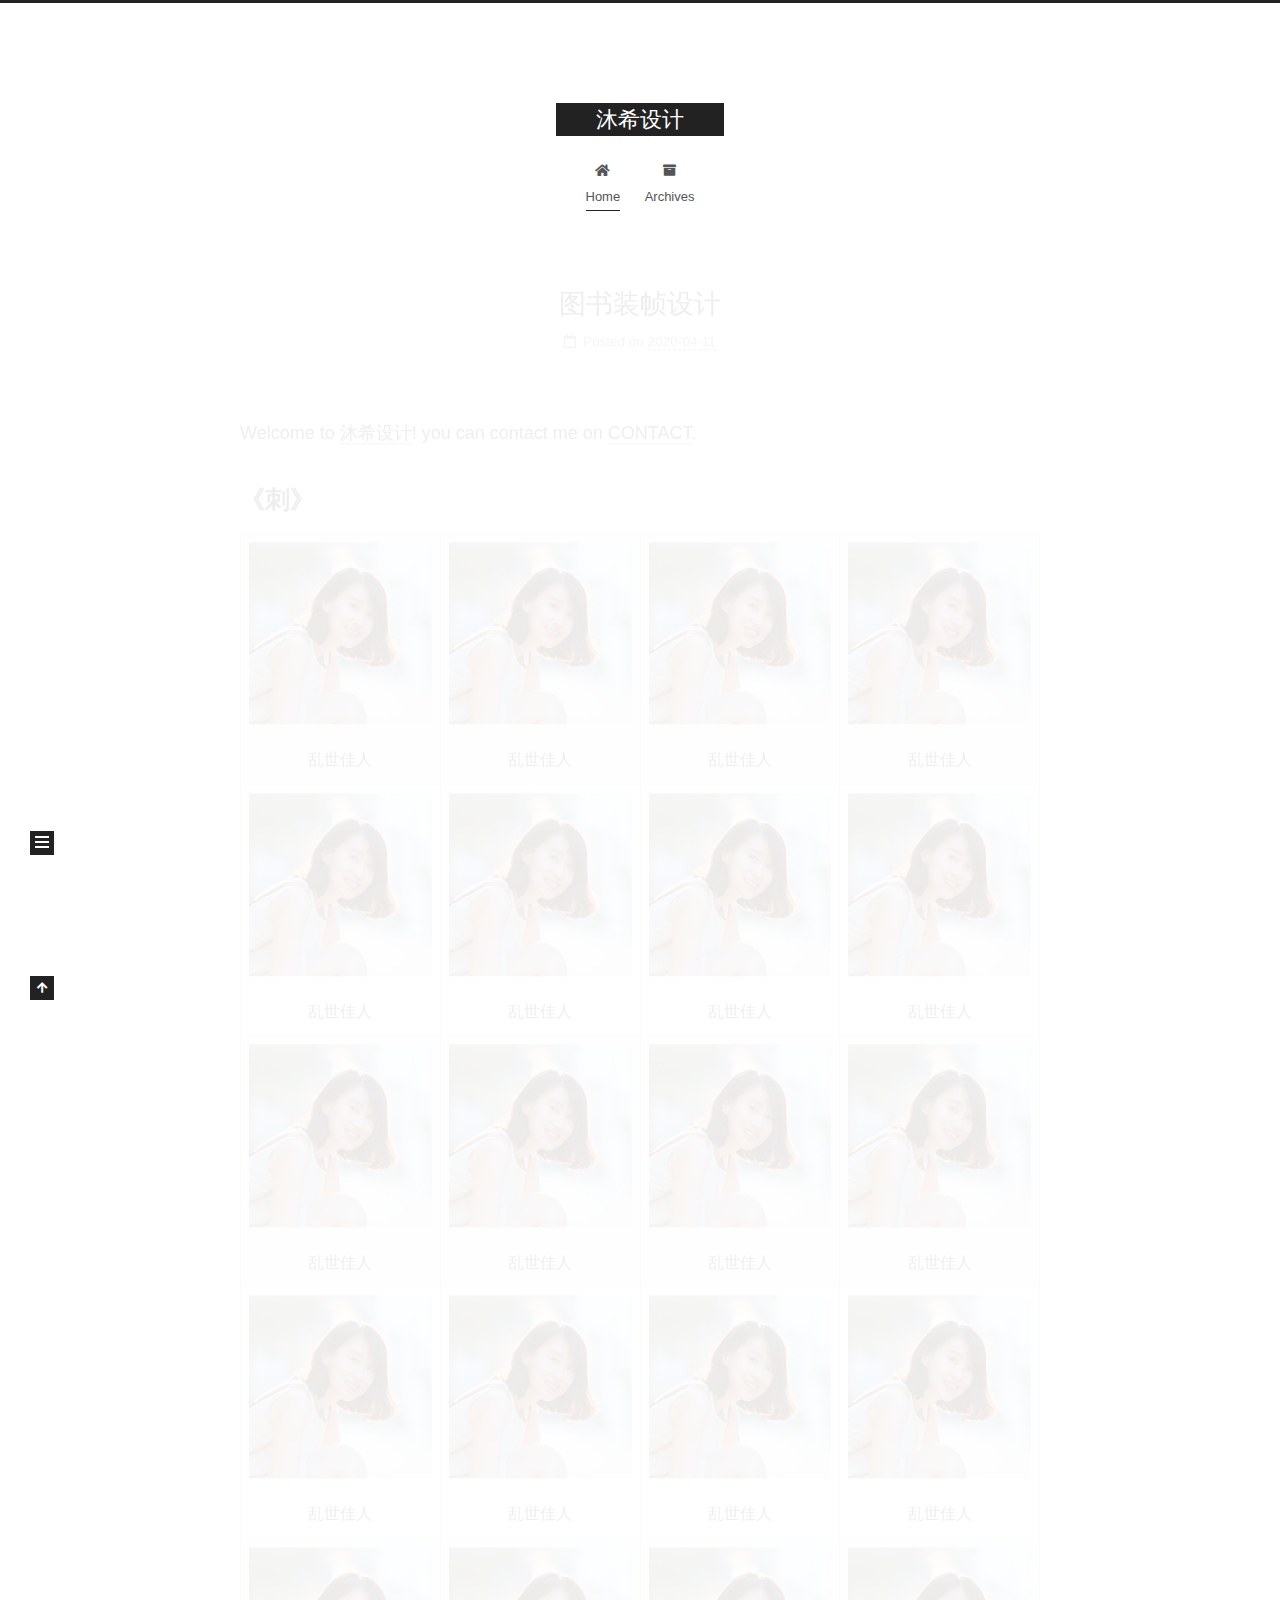
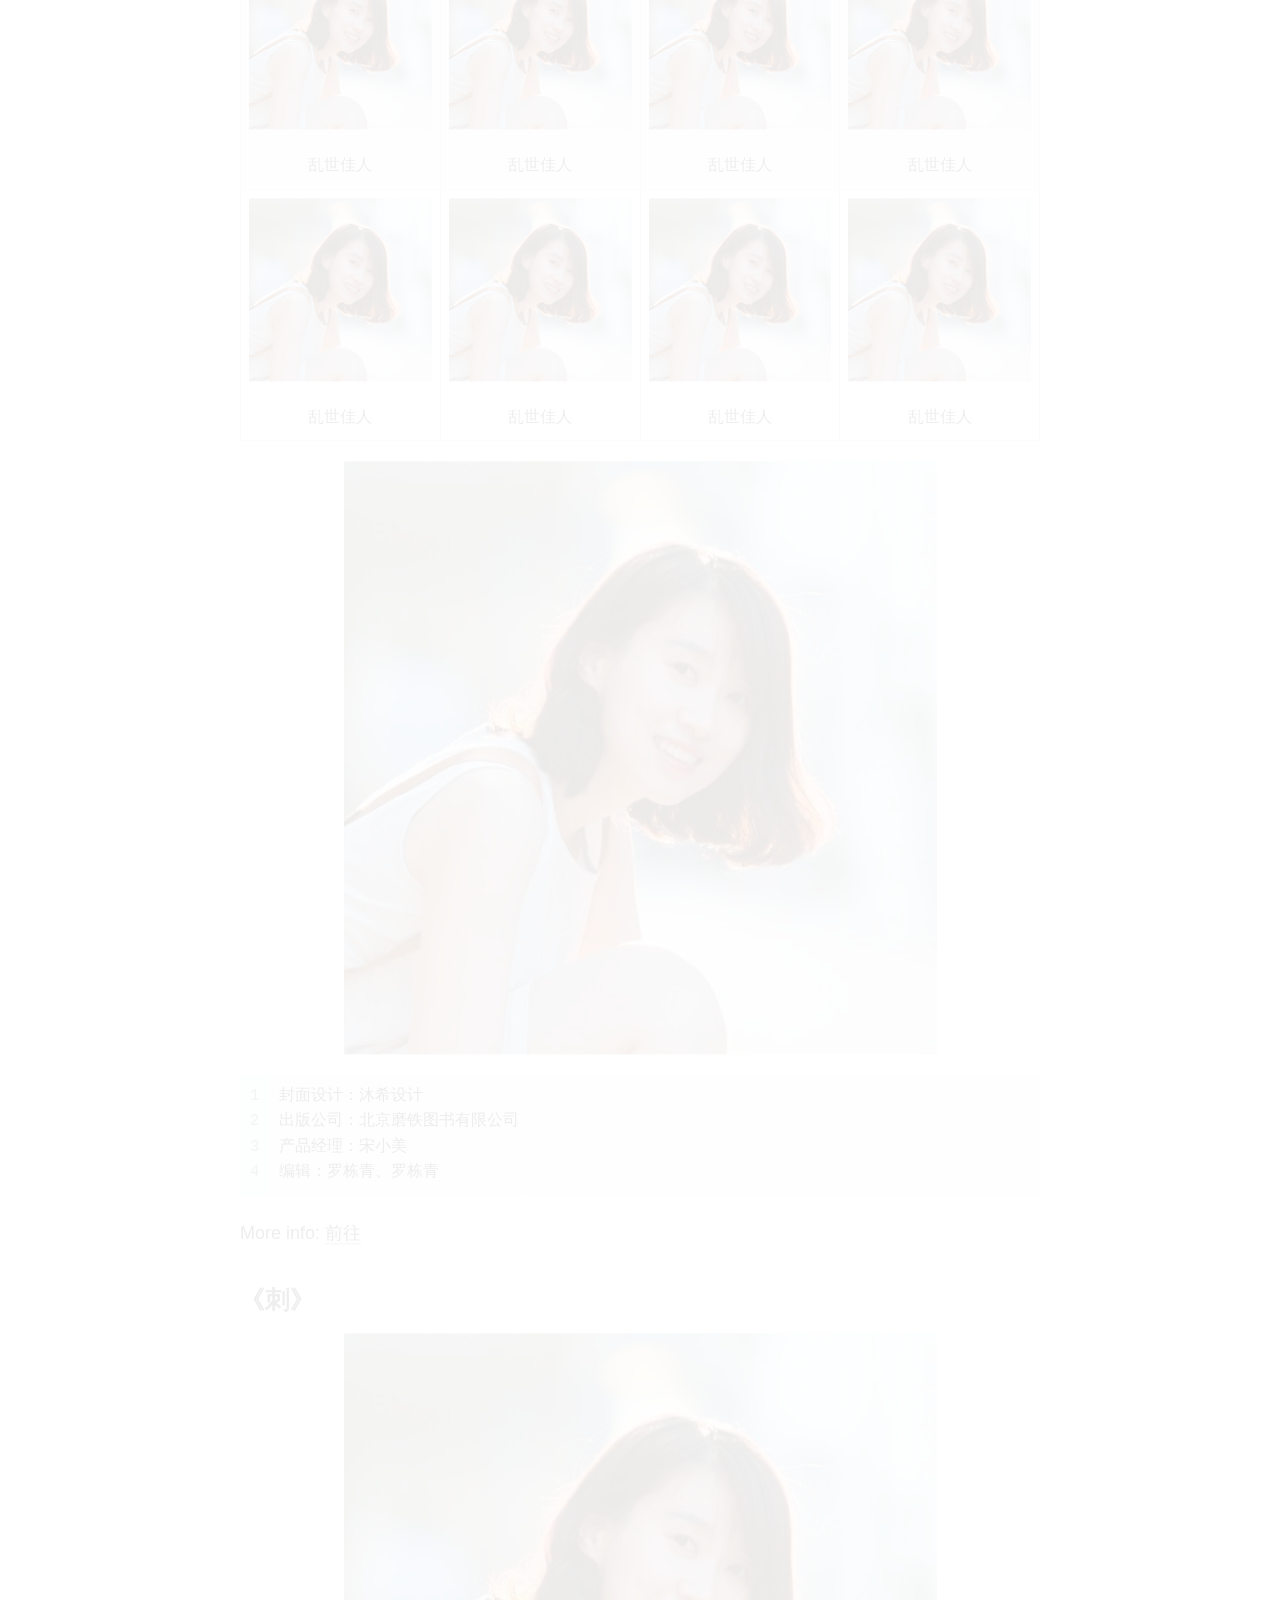
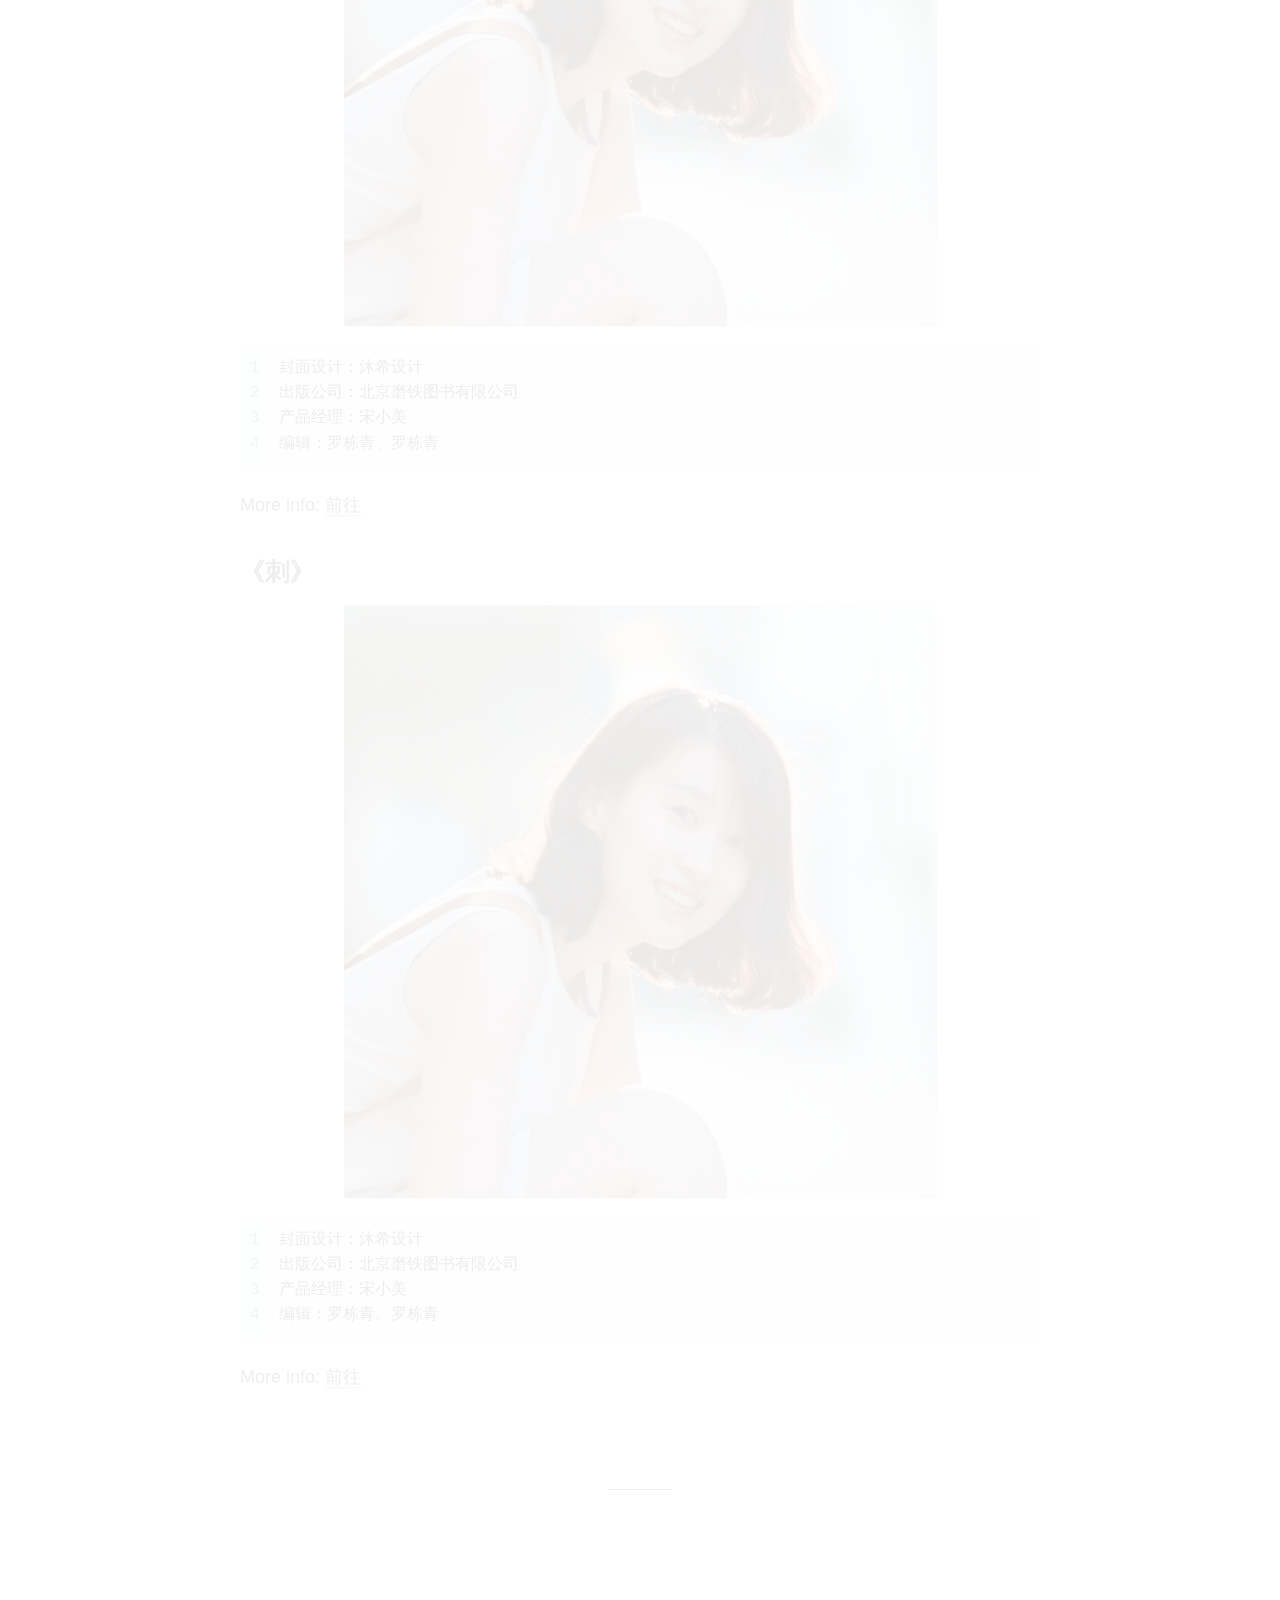
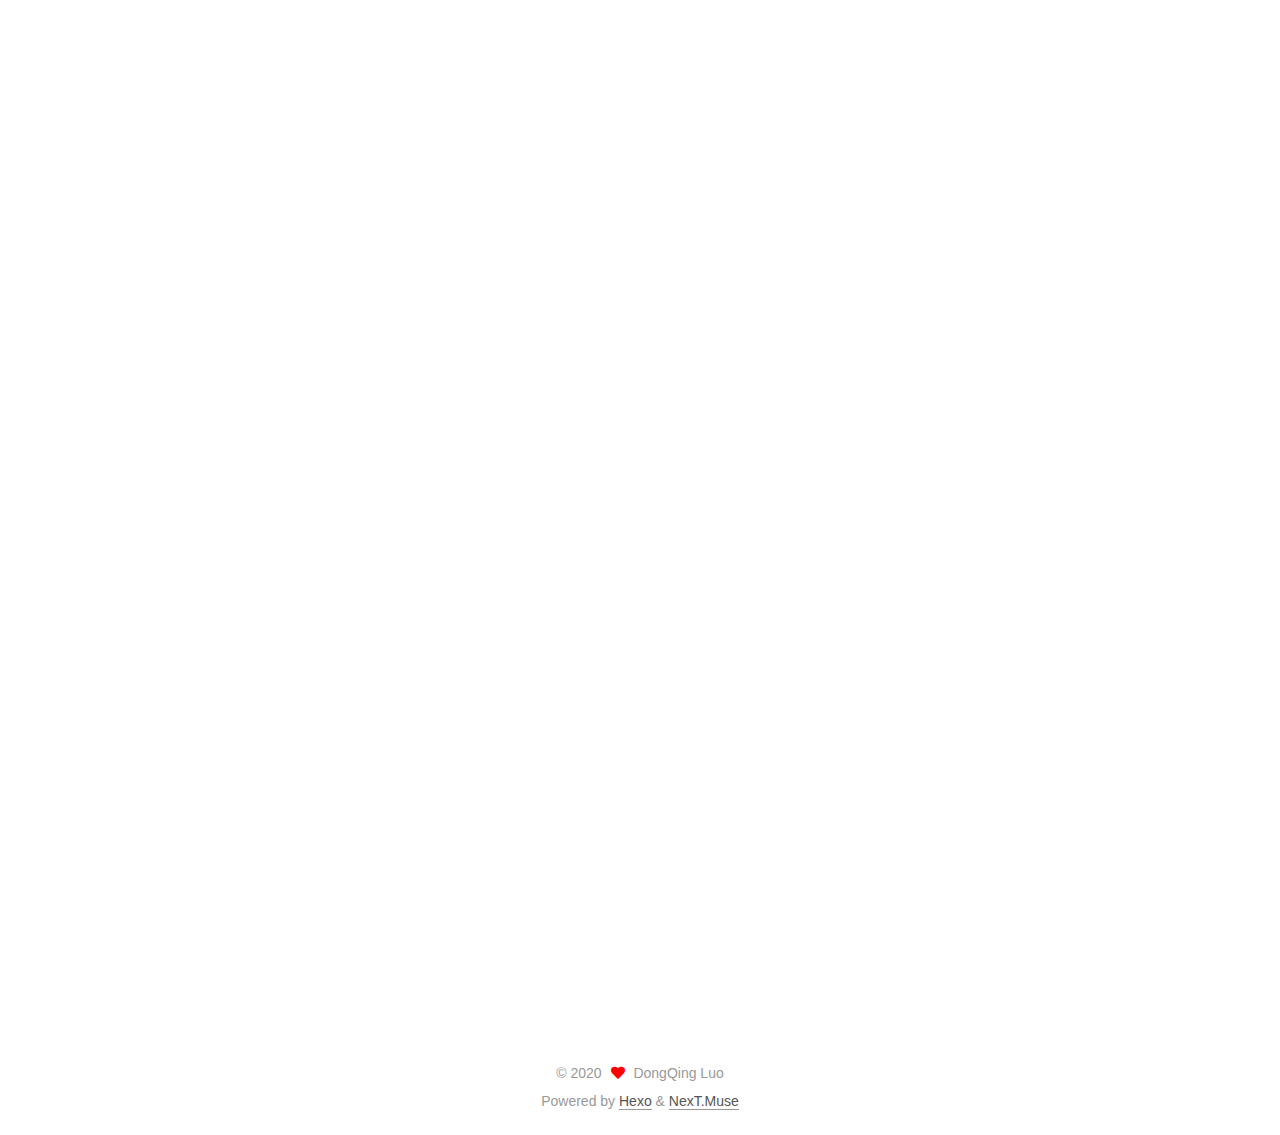
==== commit 21fe8302: "Site updated: 2020-04-11 23:31:15" ====
--- a/index.html
+++ b/index.html
@@ -170,7 +170,7 @@
               <span class="post-meta-item-text">Posted on</span>
               
 
-              <time title="Created: 2020-04-11 22:10:40 / Modified: 23:28:33" itemprop="dateCreated datePublished" datetime="2020-04-11T22:10:40+08:00">2020-04-11</time>
+              <time title="Created: 2020-04-11 22:10:40 / Modified: 23:31:10" itemprop="dateCreated datePublished" datetime="2020-04-11T22:10:40+08:00">2020-04-11</time>
             </span>
 
           
@@ -187,40 +187,40 @@
           <p>Welcome to <a href="https://muxisheji.github.io/" target="_blank" rel="noopener">沐希设计</a>!  you can contact me on <a href="https://github.com/hexojs/hexo/issues" target="_blank" rel="noopener">CONTACT</a>.</p>
 <h2 id="《刺》"><a href="#《刺》" class="headerlink" title="《刺》"></a>《刺》</h2><table>
     <tr>
-        <td style="cellspacing:10px;><a href=" www.baidu.com"><center><img src="/2020/04/11/%E5%B0%81%E9%9D%A2%E8%AE%BE%E8%AE%A1/1.jpeg" title="刺">乱世佳人 </center></td>
-        <td style="cellspacing:10px;><a href=" www.baidu.com"><center><img src="/2020/04/11/%E5%B0%81%E9%9D%A2%E8%AE%BE%E8%AE%A1/1.jpeg" title="刺">乱世佳人 </center></td>
-        <td style="cellspacing:10px;><a href=" www.baidu.com"><center><img src="/2020/04/11/%E5%B0%81%E9%9D%A2%E8%AE%BE%E8%AE%A1/1.jpeg" title="刺">乱世佳人 </center></td>
-        <td style="cellspacing:10px;><a href=" www.baidu.com"><center><img src="/2020/04/11/%E5%B0%81%E9%9D%A2%E8%AE%BE%E8%AE%A1/1.jpeg" title="刺">乱世佳人 </center></td>
-    </tr>
-    <tr>
-        <td style="cellspacing:10px;><a href=" www.baidu.com"><center><img src="/2020/04/11/%E5%B0%81%E9%9D%A2%E8%AE%BE%E8%AE%A1/1.jpeg" title="刺">乱世佳人 </center></td>
-        <td style="cellspacing:10px;><a href=" www.baidu.com"><center><img src="/2020/04/11/%E5%B0%81%E9%9D%A2%E8%AE%BE%E8%AE%A1/1.jpeg" title="刺">乱世佳人 </center></td>
-        <td style="cellspacing:10px;><a href=" www.baidu.com"><center><img src="/2020/04/11/%E5%B0%81%E9%9D%A2%E8%AE%BE%E8%AE%A1/1.jpeg" title="刺">乱世佳人 </center></td>
-        <td style="cellspacing:10px;><a href=" www.baidu.com"><center><img src="/2020/04/11/%E5%B0%81%E9%9D%A2%E8%AE%BE%E8%AE%A1/1.jpeg" title="刺">乱世佳人 </center></td>
-    </tr>
-    <tr>
-        <td style="cellspacing:10px;><a href=" www.baidu.com"><center><img src="/2020/04/11/%E5%B0%81%E9%9D%A2%E8%AE%BE%E8%AE%A1/1.jpeg" title="刺">乱世佳人 </center></td>
-        <td style="cellspacing:10px;><a href=" www.baidu.com"><center><img src="/2020/04/11/%E5%B0%81%E9%9D%A2%E8%AE%BE%E8%AE%A1/1.jpeg" title="刺">乱世佳人 </center></td>
-        <td style="cellspacing:10px;><a href=" www.baidu.com"><center><img src="/2020/04/11/%E5%B0%81%E9%9D%A2%E8%AE%BE%E8%AE%A1/1.jpeg" title="刺">乱世佳人 </center></td>
-        <td style="cellspacing:10px;><a href=" www.baidu.com"><center><img src="/2020/04/11/%E5%B0%81%E9%9D%A2%E8%AE%BE%E8%AE%A1/1.jpeg" title="刺">乱世佳人 </center></td>
-    </tr>
-    <tr>
-        <td style="cellspacing:10px;><a href=" www.baidu.com"><center><img src="/2020/04/11/%E5%B0%81%E9%9D%A2%E8%AE%BE%E8%AE%A1/1.jpeg" title="刺">乱世佳人 </center></td>
-        <td style="cellspacing:10px;><a href=" www.baidu.com"><center><img src="/2020/04/11/%E5%B0%81%E9%9D%A2%E8%AE%BE%E8%AE%A1/1.jpeg" title="刺">乱世佳人 </center></td>
-        <td style="cellspacing:10px;><a href=" www.baidu.com"><center><img src="/2020/04/11/%E5%B0%81%E9%9D%A2%E8%AE%BE%E8%AE%A1/1.jpeg" title="刺">乱世佳人 </center></td>
-        <td style="cellspacing:10px;><a href=" www.baidu.com"><center><img src="/2020/04/11/%E5%B0%81%E9%9D%A2%E8%AE%BE%E8%AE%A1/1.jpeg" title="刺">乱世佳人 </center></td>
-    </tr>
-    <tr>
-        <td style="cellspacing:10px;><a href=" www.baidu.com"><center><img src="/2020/04/11/%E5%B0%81%E9%9D%A2%E8%AE%BE%E8%AE%A1/1.jpeg" title="刺">乱世佳人 </center></td>
-        <td style="cellspacing:10px;><a href=" www.baidu.com"><center><img src="/2020/04/11/%E5%B0%81%E9%9D%A2%E8%AE%BE%E8%AE%A1/1.jpeg" title="刺">乱世佳人 </center></td>
-        <td style="cellspacing:10px;><a href=" www.baidu.com"><center><img src="/2020/04/11/%E5%B0%81%E9%9D%A2%E8%AE%BE%E8%AE%A1/1.jpeg" title="刺">乱世佳人 </center></td>
-        <td style="cellspacing:10px;><a href=" www.baidu.com"><center><img src="/2020/04/11/%E5%B0%81%E9%9D%A2%E8%AE%BE%E8%AE%A1/1.jpeg" title="刺">乱世佳人 </center></td>
-    </tr>
-    <tr>
-        <td style="cellspacing:10px;><a href=" www.baidu.com"><center><img src="/2020/04/11/%E5%B0%81%E9%9D%A2%E8%AE%BE%E8%AE%A1/1.jpeg" title="刺">乱世佳人 </center></td>
-        <td style="cellspacing:10px;><a href=" www.baidu.com"><center><img src="/2020/04/11/%E5%B0%81%E9%9D%A2%E8%AE%BE%E8%AE%A1/1.jpeg" title="刺">乱世佳人 </center></td>
-        <td style="cellspacing:10px;><a href=" www.baidu.com"><center><img src="/2020/04/11/%E5%B0%81%E9%9D%A2%E8%AE%BE%E8%AE%A1/1.jpeg" title="刺">乱世佳人 </center></td>
-        <td style="cellspacing:10px;><a href=" www.baidu.com"><center><img src="/2020/04/11/%E5%B0%81%E9%9D%A2%E8%AE%BE%E8%AE%A1/1.jpeg" title="刺">乱世佳人 </center></td>
+        <td style="cellspacing:20px;cellpadding:20px;"><a href="www.baidu.com"><center><img src="/2020/04/11/%E5%B0%81%E9%9D%A2%E8%AE%BE%E8%AE%A1/1.jpeg" title="刺">乱世佳人 </center></a></td>
+        <td style="cellspacing:20px;cellpadding:20px;"><a href="www.baidu.com"><center><img src="/2020/04/11/%E5%B0%81%E9%9D%A2%E8%AE%BE%E8%AE%A1/1.jpeg" title="刺">乱世佳人 </center></a></td>
+        <td style="cellspacing:20px;cellpadding:20px;"><a href="www.baidu.com"><center><img src="/2020/04/11/%E5%B0%81%E9%9D%A2%E8%AE%BE%E8%AE%A1/1.jpeg" title="刺">乱世佳人 </center></a></td>
+        <td style="cellspacing:20px;cellpadding:20px;"><a href="www.baidu.com"><center><img src="/2020/04/11/%E5%B0%81%E9%9D%A2%E8%AE%BE%E8%AE%A1/1.jpeg" title="刺">乱世佳人 </center></a></td>
+    </tr>
+    <tr>
+        <td style="cellspacing:20px;cellpadding:20px;"><a href="www.baidu.com"><center><img src="/2020/04/11/%E5%B0%81%E9%9D%A2%E8%AE%BE%E8%AE%A1/1.jpeg" title="刺">乱世佳人 </center></a></td>
+        <td style="cellspacing:20px;cellpadding:20px;"><a href="www.baidu.com"><center><img src="/2020/04/11/%E5%B0%81%E9%9D%A2%E8%AE%BE%E8%AE%A1/1.jpeg" title="刺">乱世佳人 </center></a></td>
+        <td style="cellspacing:20px;cellpadding:20px;"><a href="www.baidu.com"><center><img src="/2020/04/11/%E5%B0%81%E9%9D%A2%E8%AE%BE%E8%AE%A1/1.jpeg" title="刺">乱世佳人 </center></a></td>
+        <td style="cellspacing:20px;cellpadding:20px;"><a href="www.baidu.com"><center><img src="/2020/04/11/%E5%B0%81%E9%9D%A2%E8%AE%BE%E8%AE%A1/1.jpeg" title="刺">乱世佳人 </center></a></td>
+    </tr>
+    <tr>
+        <td style="cellspacing:20px;cellpadding:20px;"><a href="www.baidu.com"><center><img src="/2020/04/11/%E5%B0%81%E9%9D%A2%E8%AE%BE%E8%AE%A1/1.jpeg" title="刺">乱世佳人 </center></a></td>
+        <td style="cellspacing:20px;cellpadding:20px;"><a href="www.baidu.com"><center><img src="/2020/04/11/%E5%B0%81%E9%9D%A2%E8%AE%BE%E8%AE%A1/1.jpeg" title="刺">乱世佳人 </center></a></td>
+        <td style="cellspacing:20px;cellpadding:20px;"><a href="www.baidu.com"><center><img src="/2020/04/11/%E5%B0%81%E9%9D%A2%E8%AE%BE%E8%AE%A1/1.jpeg" title="刺">乱世佳人 </center></a></td>
+        <td style="cellspacing:20px;cellpadding:20px;"><a href="www.baidu.com"><center><img src="/2020/04/11/%E5%B0%81%E9%9D%A2%E8%AE%BE%E8%AE%A1/1.jpeg" title="刺">乱世佳人 </center></a></td>
+    </tr>
+    <tr>
+        <td style="cellspacing:20px;cellpadding:20px;"><a href="www.baidu.com"><center><img src="/2020/04/11/%E5%B0%81%E9%9D%A2%E8%AE%BE%E8%AE%A1/1.jpeg" title="刺">乱世佳人 </center></a></td>
+        <td style="cellspacing:20px;cellpadding:20px;"><a href="www.baidu.com"><center><img src="/2020/04/11/%E5%B0%81%E9%9D%A2%E8%AE%BE%E8%AE%A1/1.jpeg" title="刺">乱世佳人 </center></a></td>
+        <td style="cellspacing:20px;cellpadding:20px;"><a href="www.baidu.com"><center><img src="/2020/04/11/%E5%B0%81%E9%9D%A2%E8%AE%BE%E8%AE%A1/1.jpeg" title="刺">乱世佳人 </center></a></td>
+        <td style="cellspacing:20px;cellpadding:20px;"><a href="www.baidu.com"><center><img src="/2020/04/11/%E5%B0%81%E9%9D%A2%E8%AE%BE%E8%AE%A1/1.jpeg" title="刺">乱世佳人 </center></a></td>
+    </tr>
+    <tr>
+        <td style="cellspacing:20px;cellpadding:20px;"><a href="www.baidu.com"><center><img src="/2020/04/11/%E5%B0%81%E9%9D%A2%E8%AE%BE%E8%AE%A1/1.jpeg" title="刺">乱世佳人 </center></a></td>
+        <td style="cellspacing:20px;cellpadding:20px;"><a href="www.baidu.com"><center><img src="/2020/04/11/%E5%B0%81%E9%9D%A2%E8%AE%BE%E8%AE%A1/1.jpeg" title="刺">乱世佳人 </center></a></td>
+        <td style="cellspacing:20px;cellpadding:20px;"><a href="www.baidu.com"><center><img src="/2020/04/11/%E5%B0%81%E9%9D%A2%E8%AE%BE%E8%AE%A1/1.jpeg" title="刺">乱世佳人 </center></a></td>
+        <td style="cellspacing:20px;cellpadding:20px;"><a href="www.baidu.com"><center><img src="/2020/04/11/%E5%B0%81%E9%9D%A2%E8%AE%BE%E8%AE%A1/1.jpeg" title="刺">乱世佳人 </center></a></td>
+    </tr>
+    <tr>
+        <td style="cellspacing:20px;cellpadding:20px;"><a href="www.baidu.com"><center><img src="/2020/04/11/%E5%B0%81%E9%9D%A2%E8%AE%BE%E8%AE%A1/1.jpeg" title="刺">乱世佳人 </center></a></td>
+        <td style="cellspacing:20px;cellpadding:20px;"><a href="www.baidu.com"><center><img src="/2020/04/11/%E5%B0%81%E9%9D%A2%E8%AE%BE%E8%AE%A1/1.jpeg" title="刺">乱世佳人 </center></a></td>
+        <td style="cellspacing:20px;cellpadding:20px;"><a href="www.baidu.com"><center><img src="/2020/04/11/%E5%B0%81%E9%9D%A2%E8%AE%BE%E8%AE%A1/1.jpeg" title="刺">乱世佳人 </center></a></td>
+        <td style="cellspacing:20px;cellpadding:20px;"><a href="www.baidu.com"><center><img src="/2020/04/11/%E5%B0%81%E9%9D%A2%E8%AE%BE%E8%AE%A1/1.jpeg" title="刺">乱世佳人 </center></a></td>
     </tr>
 </table>
 
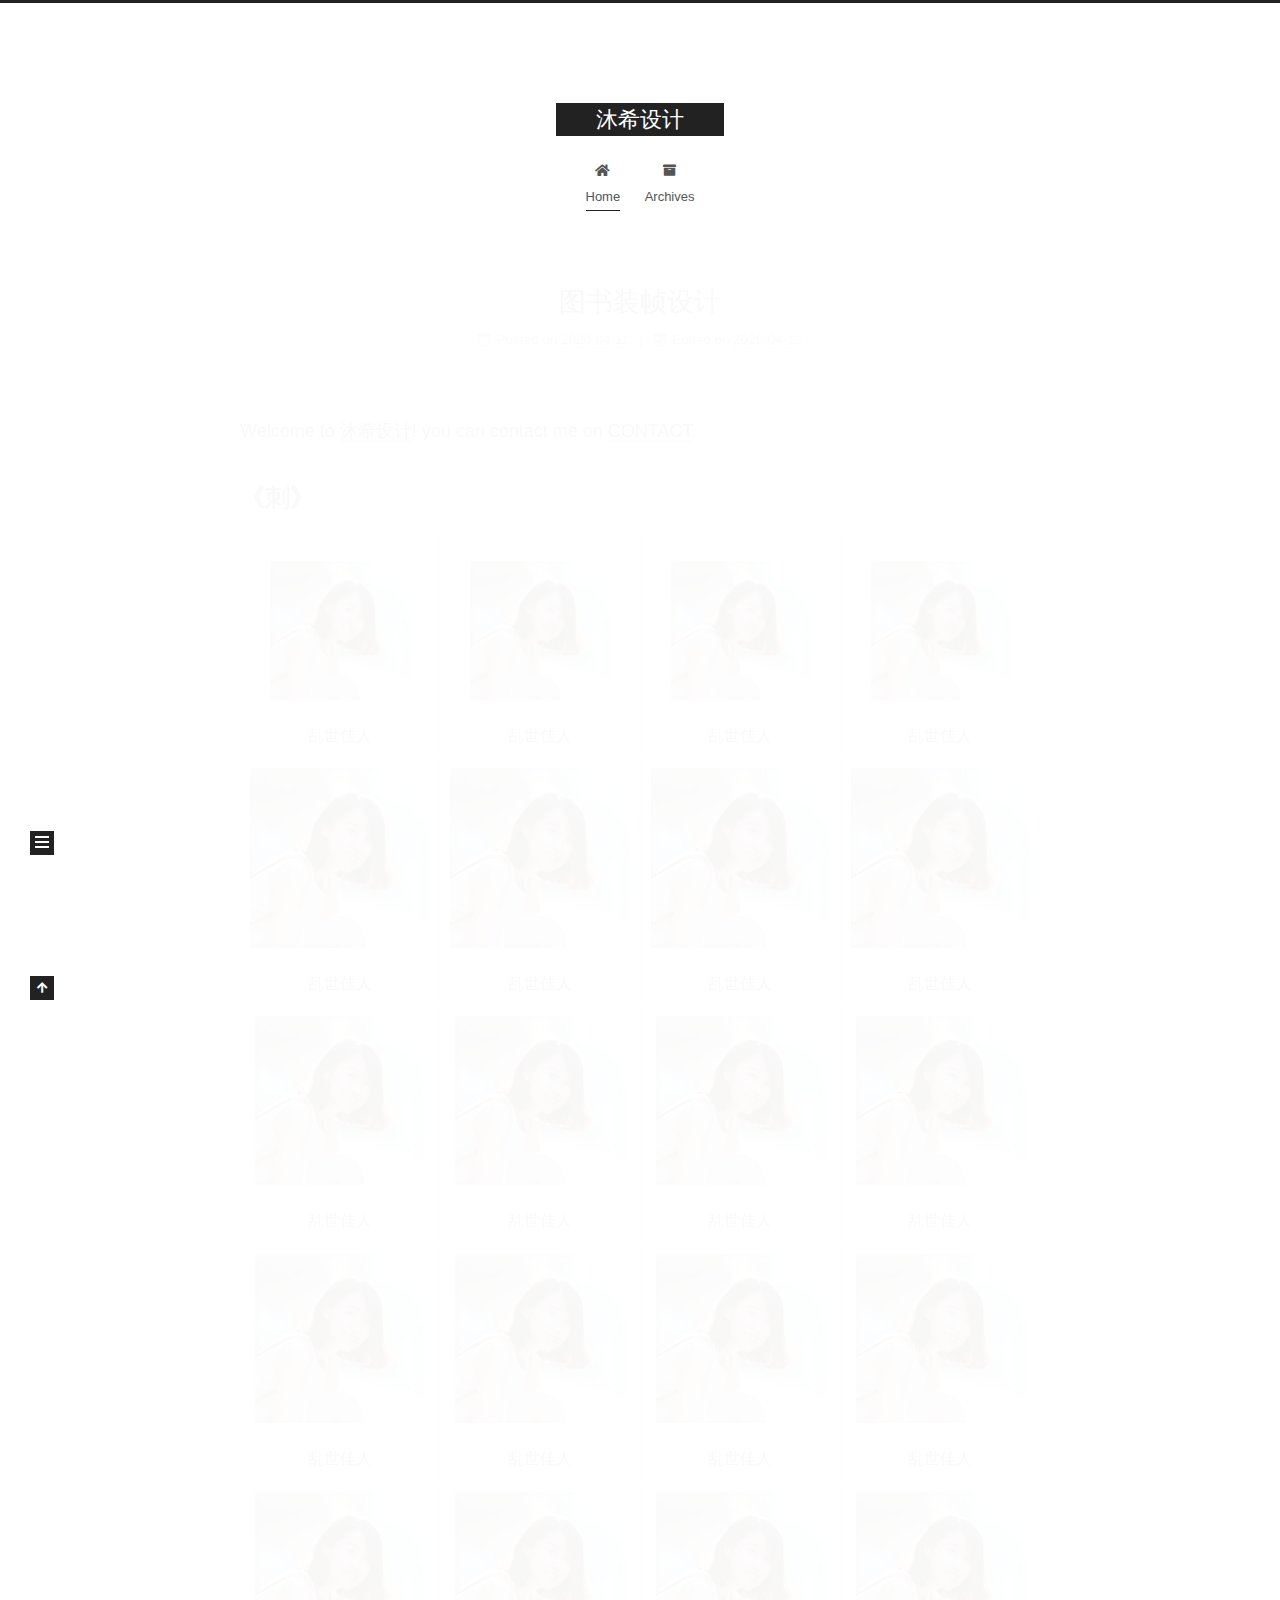
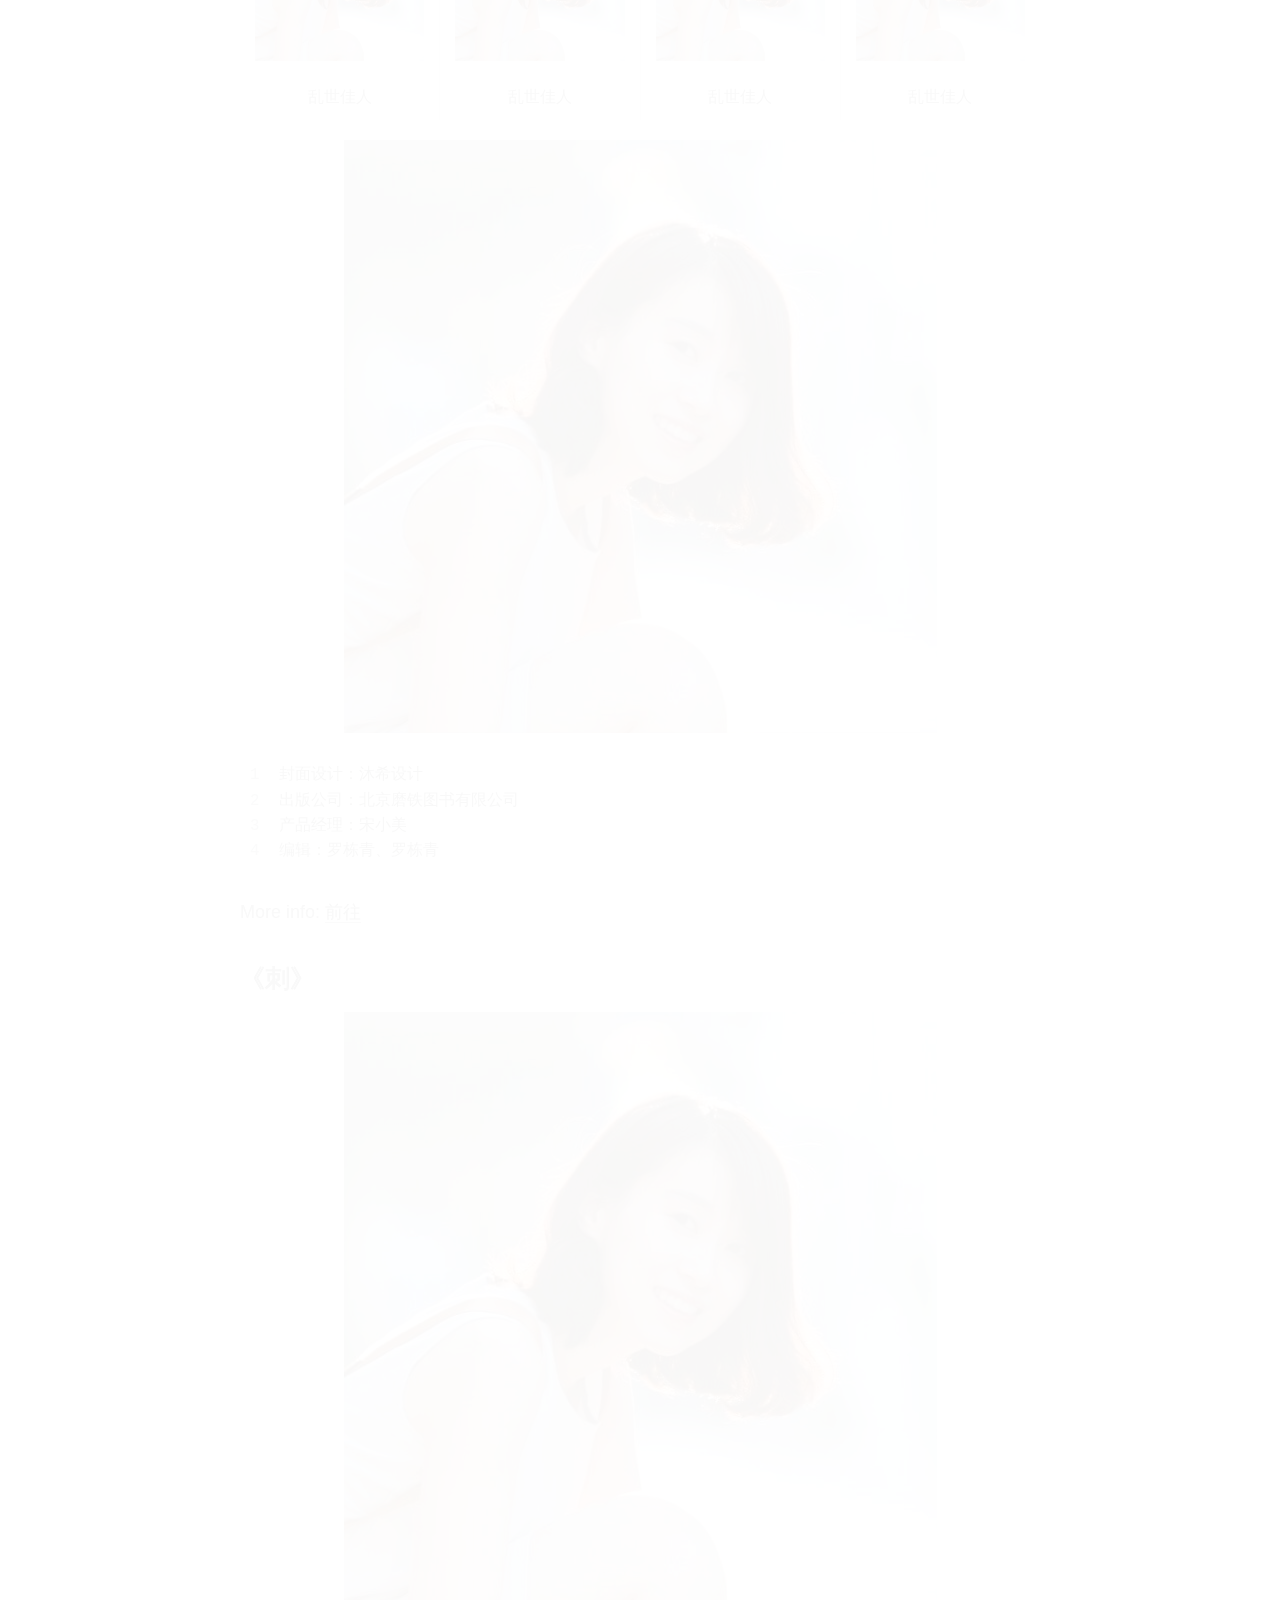
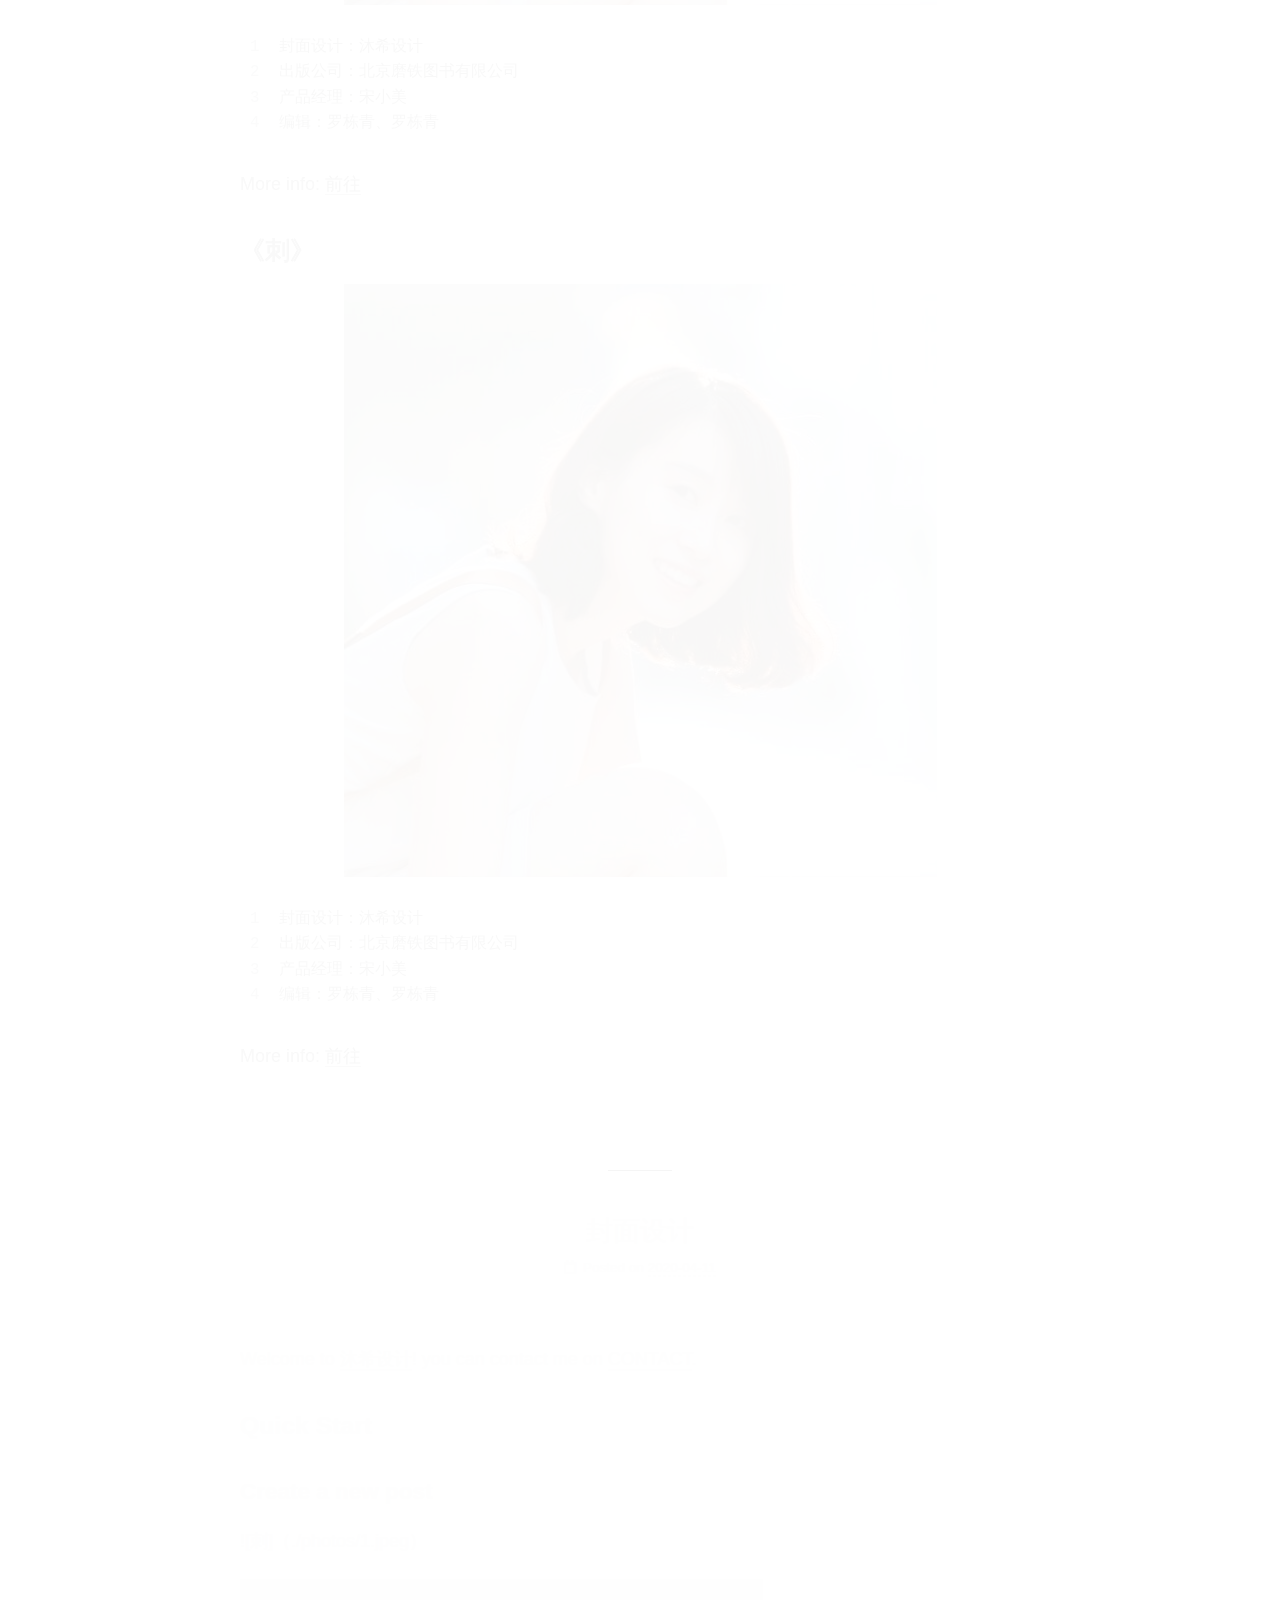
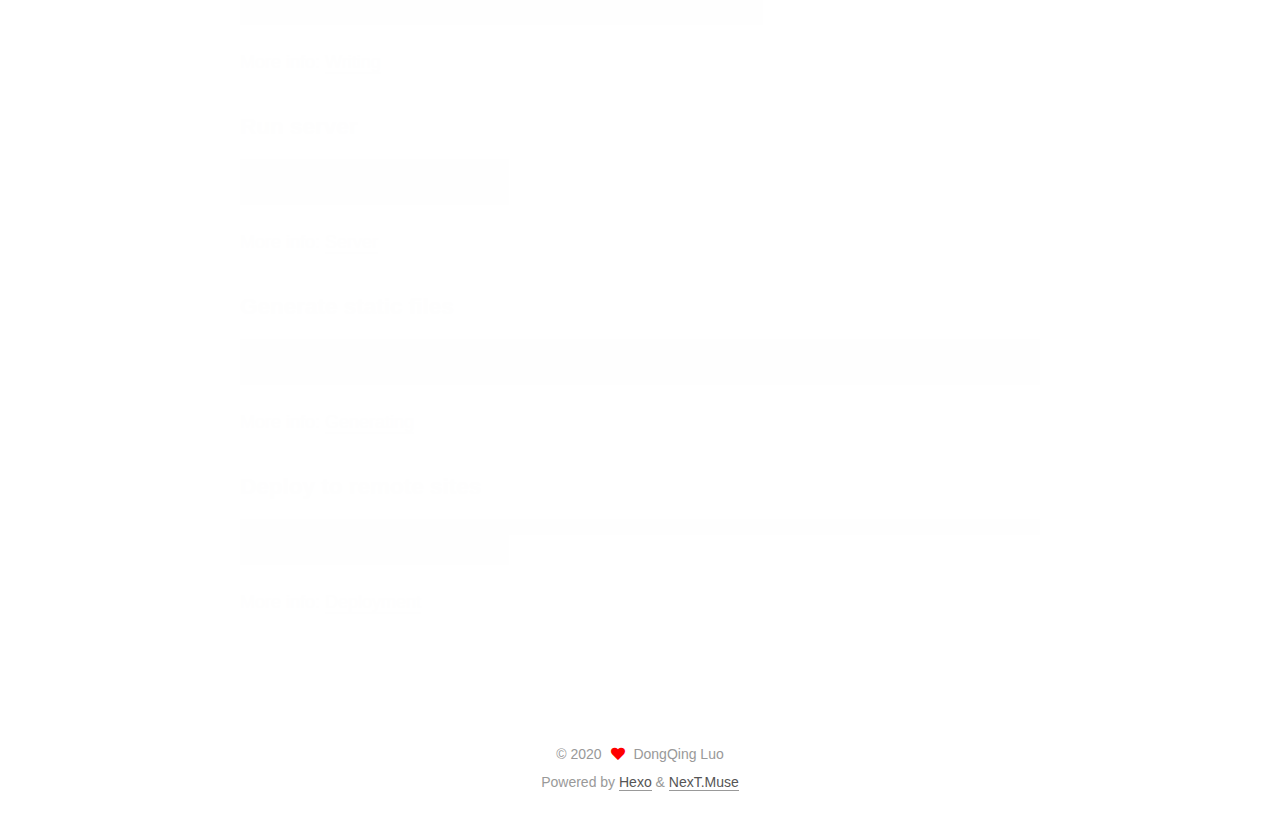
==== commit f92e66b2: "Site updated: 2020-04-12 17:40:09" ====
--- a/index.html
+++ b/index.html
@@ -168,10 +168,16 @@
                 <i class="far fa-calendar"></i>
               </span>
               <span class="post-meta-item-text">Posted on</span>
-              
-
-              <time title="Created: 2020-04-11 22:10:40 / Modified: 23:31:10" itemprop="dateCreated datePublished" datetime="2020-04-11T22:10:40+08:00">2020-04-11</time>
+
+              <time title="Created: 2020-04-11 22:10:40" itemprop="dateCreated datePublished" datetime="2020-04-11T22:10:40+08:00">2020-04-11</time>
             </span>
+              <span class="post-meta-item">
+                <span class="post-meta-item-icon">
+                  <i class="far fa-calendar-check"></i>
+                </span>
+                <span class="post-meta-item-text">Edited on</span>
+                <time title="Modified: 2020-04-12 17:39:05" itemprop="dateModified" datetime="2020-04-12T17:39:05+08:00">2020-04-12</time>
+              </span>
 
           
 
@@ -185,42 +191,36 @@
 
       
           <p>Welcome to <a href="https://muxisheji.github.io/" target="_blank" rel="noopener">沐希设计</a>!  you can contact me on <a href="https://github.com/hexojs/hexo/issues" target="_blank" rel="noopener">CONTACT</a>.</p>
-<h2 id="《刺》"><a href="#《刺》" class="headerlink" title="《刺》"></a>《刺》</h2><table>
-    <tr>
-        <td style="cellspacing:20px;cellpadding:20px;"><a href="www.baidu.com"><center><img src="/2020/04/11/%E5%B0%81%E9%9D%A2%E8%AE%BE%E8%AE%A1/1.jpeg" title="刺">乱世佳人 </center></a></td>
-        <td style="cellspacing:20px;cellpadding:20px;"><a href="www.baidu.com"><center><img src="/2020/04/11/%E5%B0%81%E9%9D%A2%E8%AE%BE%E8%AE%A1/1.jpeg" title="刺">乱世佳人 </center></a></td>
-        <td style="cellspacing:20px;cellpadding:20px;"><a href="www.baidu.com"><center><img src="/2020/04/11/%E5%B0%81%E9%9D%A2%E8%AE%BE%E8%AE%A1/1.jpeg" title="刺">乱世佳人 </center></a></td>
-        <td style="cellspacing:20px;cellpadding:20px;"><a href="www.baidu.com"><center><img src="/2020/04/11/%E5%B0%81%E9%9D%A2%E8%AE%BE%E8%AE%A1/1.jpeg" title="刺">乱世佳人 </center></a></td>
+<h2 id="《刺》"><a href="#《刺》" class="headerlink" title="《刺》"></a>《刺》</h2><table frame="void" rules="none">
+    <tr style="border:none">
+        <td style="padding-right: 30px;padding-left:30px;padding-top:30px"><a href="www.baidu.com"><center><img src="/2020/04/11/%E5%B0%81%E9%9D%A2%E8%AE%BE%E8%AE%A1/1.jpeg" title="刺">乱世佳人 </center></a></td>
+        <td style="padding-right: 30px;padding-left:30px;padding-top:30px"><a href="www.baidu.com"><center><img src="/2020/04/11/%E5%B0%81%E9%9D%A2%E8%AE%BE%E8%AE%A1/1.jpeg" title="刺">乱世佳人 </center></a></td>
+        <td style="padding-right: 30px;padding-left:30px;padding-top:30px"><a href="www.baidu.com"><center><img src="/2020/04/11/%E5%B0%81%E9%9D%A2%E8%AE%BE%E8%AE%A1/1.jpeg" title="刺">乱世佳人 </center></a></td>
+        <td style="padding-right: 30px;padding-left:30px;padding-top:30px"><a href="www.baidu.com"><center><img src="/2020/04/11/%E5%B0%81%E9%9D%A2%E8%AE%BE%E8%AE%A1/1.jpeg" title="刺">乱世佳人 </center></a></td>
+    </tr>
+    <tr style="border:none">
+       <td style="padding-right: 10px;padding-left:10px"><a href="www.baidu.com"><center><img src="/2020/04/11/%E5%B0%81%E9%9D%A2%E8%AE%BE%E8%AE%A1/1.jpeg" title="刺">乱世佳人 </center></a></td>
+       <td style="padding-right: 10px;padding-left:10px"><a href="www.baidu.com"><center><img src="/2020/04/11/%E5%B0%81%E9%9D%A2%E8%AE%BE%E8%AE%A1/1.jpeg" title="刺">乱世佳人 </center></a></td>
+       <td style="padding-right: 10px;padding-left:10px"><a href="www.baidu.com"><center><img src="/2020/04/11/%E5%B0%81%E9%9D%A2%E8%AE%BE%E8%AE%A1/1.jpeg" title="刺">乱世佳人 </center></a></td>
+       <td style="padding-right: 10px;padding-left:10px"><a href="www.baidu.com"><center><img src="/2020/04/11/%E5%B0%81%E9%9D%A2%E8%AE%BE%E8%AE%A1/1.jpeg" title="刺">乱世佳人 </center></a></td>
     </tr>
     <tr>
-        <td style="cellspacing:20px;cellpadding:20px;"><a href="www.baidu.com"><center><img src="/2020/04/11/%E5%B0%81%E9%9D%A2%E8%AE%BE%E8%AE%A1/1.jpeg" title="刺">乱世佳人 </center></a></td>
-        <td style="cellspacing:20px;cellpadding:20px;"><a href="www.baidu.com"><center><img src="/2020/04/11/%E5%B0%81%E9%9D%A2%E8%AE%BE%E8%AE%A1/1.jpeg" title="刺">乱世佳人 </center></a></td>
-        <td style="cellspacing:20px;cellpadding:20px;"><a href="www.baidu.com"><center><img src="/2020/04/11/%E5%B0%81%E9%9D%A2%E8%AE%BE%E8%AE%A1/1.jpeg" title="刺">乱世佳人 </center></a></td>
-        <td style="cellspacing:20px;cellpadding:20px;"><a href="www.baidu.com"><center><img src="/2020/04/11/%E5%B0%81%E9%9D%A2%E8%AE%BE%E8%AE%A1/1.jpeg" title="刺">乱世佳人 </center></a></td>
+       <td style="padding-right: 15px;padding-left:15px"><a href="www.baidu.com"><center><img src="/2020/04/11/%E5%B0%81%E9%9D%A2%E8%AE%BE%E8%AE%A1/1.jpeg" title="刺">乱世佳人 </center></a></td>
+       <td style="padding-right: 15px;padding-left:15px"><a href="www.baidu.com"><center><img src="/2020/04/11/%E5%B0%81%E9%9D%A2%E8%AE%BE%E8%AE%A1/1.jpeg" title="刺">乱世佳人 </center></a></td>
+       <td style="padding-right: 15px;padding-left:15px"><a href="www.baidu.com"><center><img src="/2020/04/11/%E5%B0%81%E9%9D%A2%E8%AE%BE%E8%AE%A1/1.jpeg" title="刺">乱世佳人 </center></a></td>
+       <td style="padding-right: 15px;padding-left:15px"><a href="www.baidu.com"><center><img src="/2020/04/11/%E5%B0%81%E9%9D%A2%E8%AE%BE%E8%AE%A1/1.jpeg" title="刺">乱世佳人 </center></a></td>
     </tr>
     <tr>
-        <td style="cellspacing:20px;cellpadding:20px;"><a href="www.baidu.com"><center><img src="/2020/04/11/%E5%B0%81%E9%9D%A2%E8%AE%BE%E8%AE%A1/1.jpeg" title="刺">乱世佳人 </center></a></td>
-        <td style="cellspacing:20px;cellpadding:20px;"><a href="www.baidu.com"><center><img src="/2020/04/11/%E5%B0%81%E9%9D%A2%E8%AE%BE%E8%AE%A1/1.jpeg" title="刺">乱世佳人 </center></a></td>
-        <td style="cellspacing:20px;cellpadding:20px;"><a href="www.baidu.com"><center><img src="/2020/04/11/%E5%B0%81%E9%9D%A2%E8%AE%BE%E8%AE%A1/1.jpeg" title="刺">乱世佳人 </center></a></td>
-        <td style="cellspacing:20px;cellpadding:20px;"><a href="www.baidu.com"><center><img src="/2020/04/11/%E5%B0%81%E9%9D%A2%E8%AE%BE%E8%AE%A1/1.jpeg" title="刺">乱世佳人 </center></a></td>
+       <td style="padding-right: 15px;padding-left:15px"><a href="www.baidu.com"><center><img src="/2020/04/11/%E5%B0%81%E9%9D%A2%E8%AE%BE%E8%AE%A1/1.jpeg" title="刺">乱世佳人 </center></a></td>
+       <td style="padding-right: 15px;padding-left:15px"><a href="www.baidu.com"><center><img src="/2020/04/11/%E5%B0%81%E9%9D%A2%E8%AE%BE%E8%AE%A1/1.jpeg" title="刺">乱世佳人 </center></a></td>
+       <td style="padding-right: 15px;padding-left:15px"><a href="www.baidu.com"><center><img src="/2020/04/11/%E5%B0%81%E9%9D%A2%E8%AE%BE%E8%AE%A1/1.jpeg" title="刺">乱世佳人 </center></a></td>
+       <td style="padding-right: 15px;padding-left:15px"><a href="www.baidu.com"><center><img src="/2020/04/11/%E5%B0%81%E9%9D%A2%E8%AE%BE%E8%AE%A1/1.jpeg" title="刺">乱世佳人 </center></a></td>
     </tr>
     <tr>
-        <td style="cellspacing:20px;cellpadding:20px;"><a href="www.baidu.com"><center><img src="/2020/04/11/%E5%B0%81%E9%9D%A2%E8%AE%BE%E8%AE%A1/1.jpeg" title="刺">乱世佳人 </center></a></td>
-        <td style="cellspacing:20px;cellpadding:20px;"><a href="www.baidu.com"><center><img src="/2020/04/11/%E5%B0%81%E9%9D%A2%E8%AE%BE%E8%AE%A1/1.jpeg" title="刺">乱世佳人 </center></a></td>
-        <td style="cellspacing:20px;cellpadding:20px;"><a href="www.baidu.com"><center><img src="/2020/04/11/%E5%B0%81%E9%9D%A2%E8%AE%BE%E8%AE%A1/1.jpeg" title="刺">乱世佳人 </center></a></td>
-        <td style="cellspacing:20px;cellpadding:20px;"><a href="www.baidu.com"><center><img src="/2020/04/11/%E5%B0%81%E9%9D%A2%E8%AE%BE%E8%AE%A1/1.jpeg" title="刺">乱世佳人 </center></a></td>
-    </tr>
-    <tr>
-        <td style="cellspacing:20px;cellpadding:20px;"><a href="www.baidu.com"><center><img src="/2020/04/11/%E5%B0%81%E9%9D%A2%E8%AE%BE%E8%AE%A1/1.jpeg" title="刺">乱世佳人 </center></a></td>
-        <td style="cellspacing:20px;cellpadding:20px;"><a href="www.baidu.com"><center><img src="/2020/04/11/%E5%B0%81%E9%9D%A2%E8%AE%BE%E8%AE%A1/1.jpeg" title="刺">乱世佳人 </center></a></td>
-        <td style="cellspacing:20px;cellpadding:20px;"><a href="www.baidu.com"><center><img src="/2020/04/11/%E5%B0%81%E9%9D%A2%E8%AE%BE%E8%AE%A1/1.jpeg" title="刺">乱世佳人 </center></a></td>
-        <td style="cellspacing:20px;cellpadding:20px;"><a href="www.baidu.com"><center><img src="/2020/04/11/%E5%B0%81%E9%9D%A2%E8%AE%BE%E8%AE%A1/1.jpeg" title="刺">乱世佳人 </center></a></td>
-    </tr>
-    <tr>
-        <td style="cellspacing:20px;cellpadding:20px;"><a href="www.baidu.com"><center><img src="/2020/04/11/%E5%B0%81%E9%9D%A2%E8%AE%BE%E8%AE%A1/1.jpeg" title="刺">乱世佳人 </center></a></td>
-        <td style="cellspacing:20px;cellpadding:20px;"><a href="www.baidu.com"><center><img src="/2020/04/11/%E5%B0%81%E9%9D%A2%E8%AE%BE%E8%AE%A1/1.jpeg" title="刺">乱世佳人 </center></a></td>
-        <td style="cellspacing:20px;cellpadding:20px;"><a href="www.baidu.com"><center><img src="/2020/04/11/%E5%B0%81%E9%9D%A2%E8%AE%BE%E8%AE%A1/1.jpeg" title="刺">乱世佳人 </center></a></td>
-        <td style="cellspacing:20px;cellpadding:20px;"><a href="www.baidu.com"><center><img src="/2020/04/11/%E5%B0%81%E9%9D%A2%E8%AE%BE%E8%AE%A1/1.jpeg" title="刺">乱世佳人 </center></a></td>
+       <td style="padding-right: 15px;padding-left:15px"><a href="www.baidu.com"><center><img src="/2020/04/11/%E5%B0%81%E9%9D%A2%E8%AE%BE%E8%AE%A1/1.jpeg" title="刺">乱世佳人 </center></a></td>
+       <td style="padding-right: 15px;padding-left:15px"><a href="www.baidu.com"><center><img src="/2020/04/11/%E5%B0%81%E9%9D%A2%E8%AE%BE%E8%AE%A1/1.jpeg" title="刺">乱世佳人 </center></a></td>
+       <td style="padding-right: 15px;padding-left:15px"><a href="www.baidu.com"><center><img src="/2020/04/11/%E5%B0%81%E9%9D%A2%E8%AE%BE%E8%AE%A1/1.jpeg" title="刺">乱世佳人 </center></a></td>
+       <td style="padding-right: 15px;padding-left:15px"><a href="www.baidu.com"><center><img src="/2020/04/11/%E5%B0%81%E9%9D%A2%E8%AE%BE%E8%AE%A1/1.jpeg" title="刺">乱世佳人 </center></a></td>
     </tr>
 </table>
 
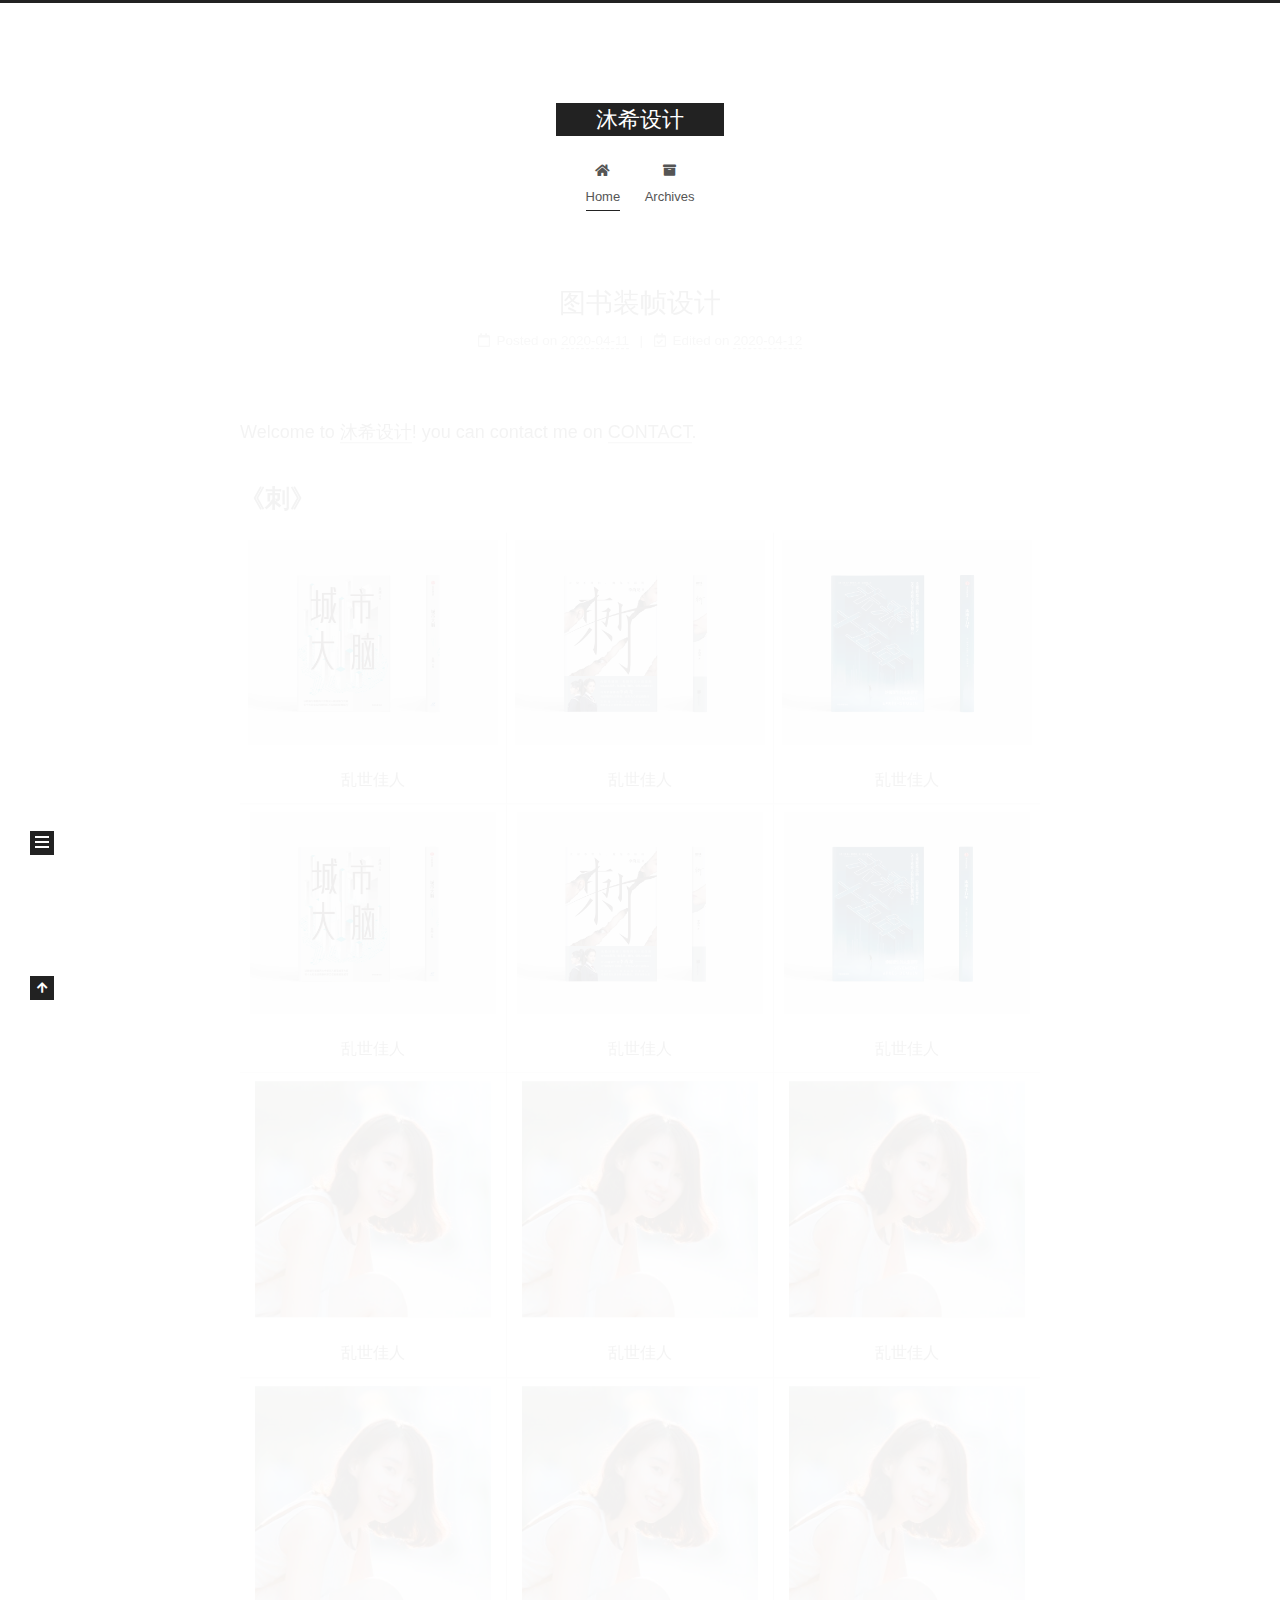
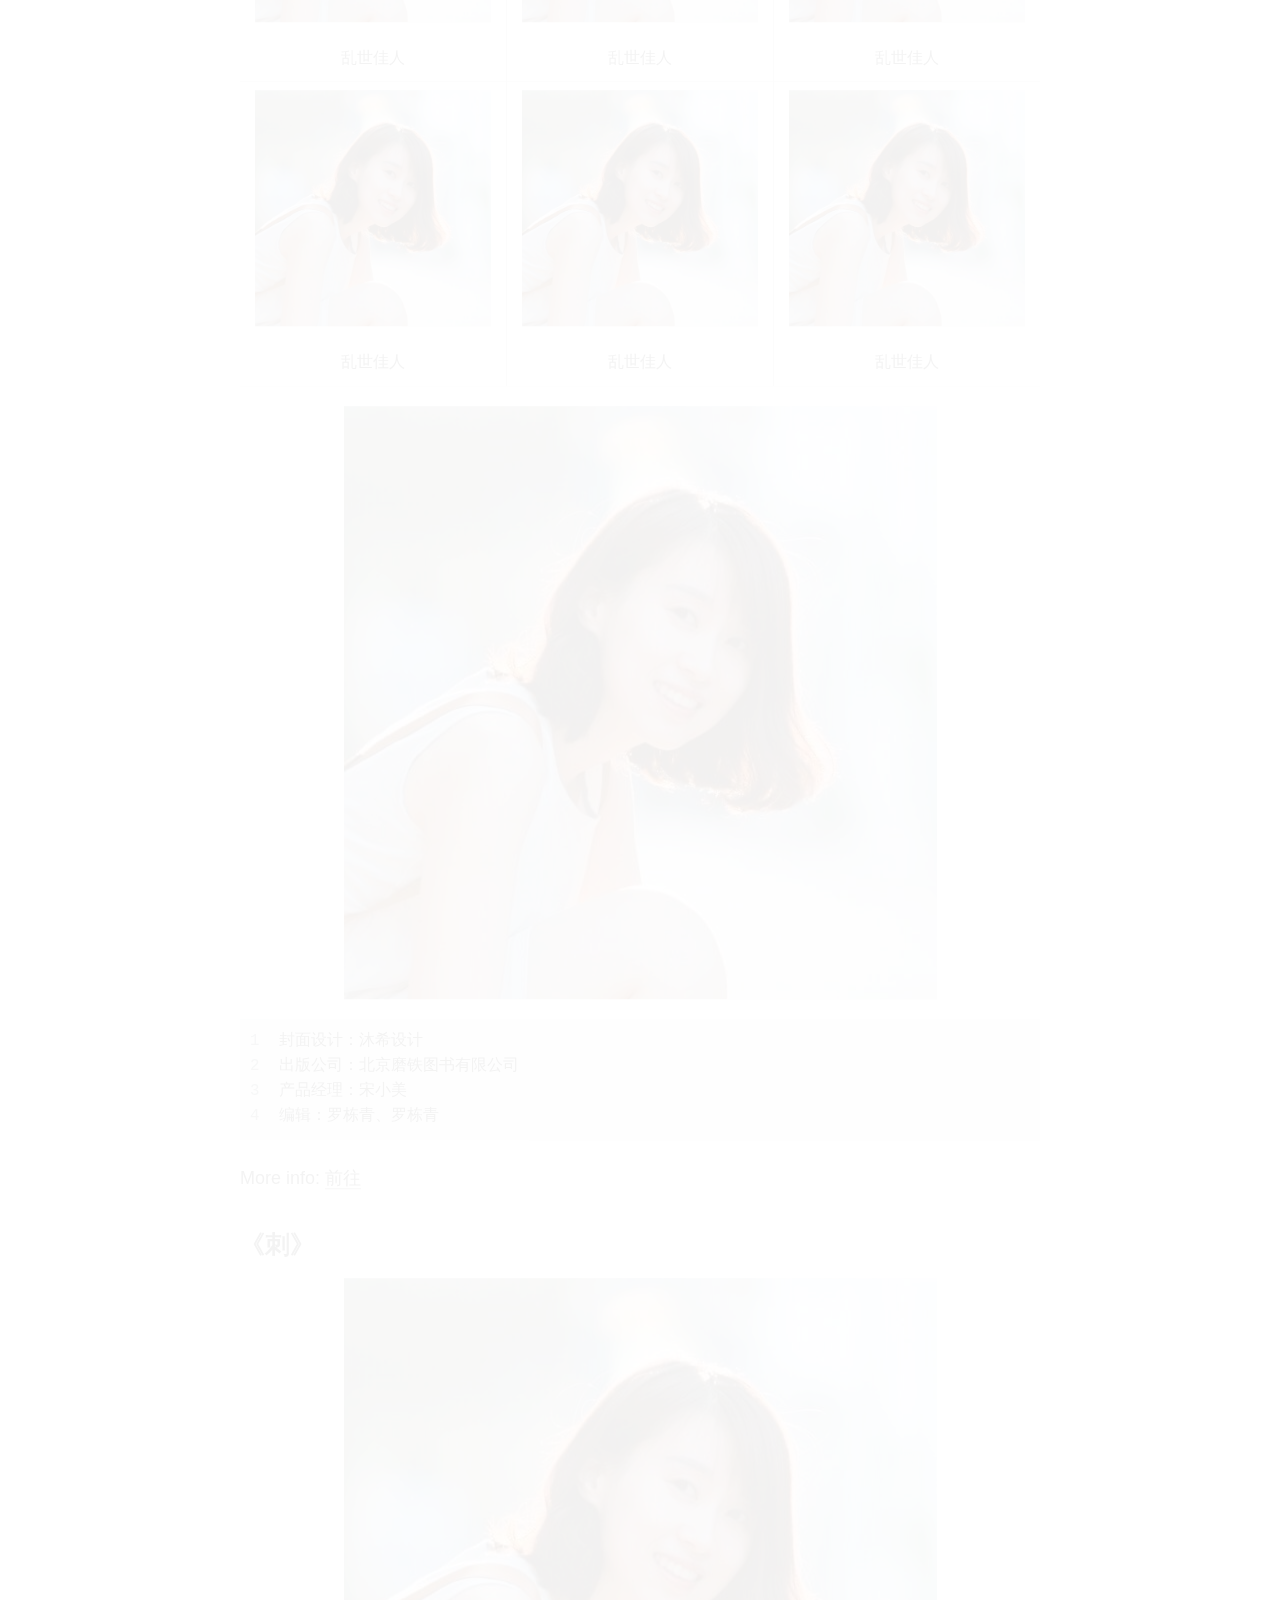
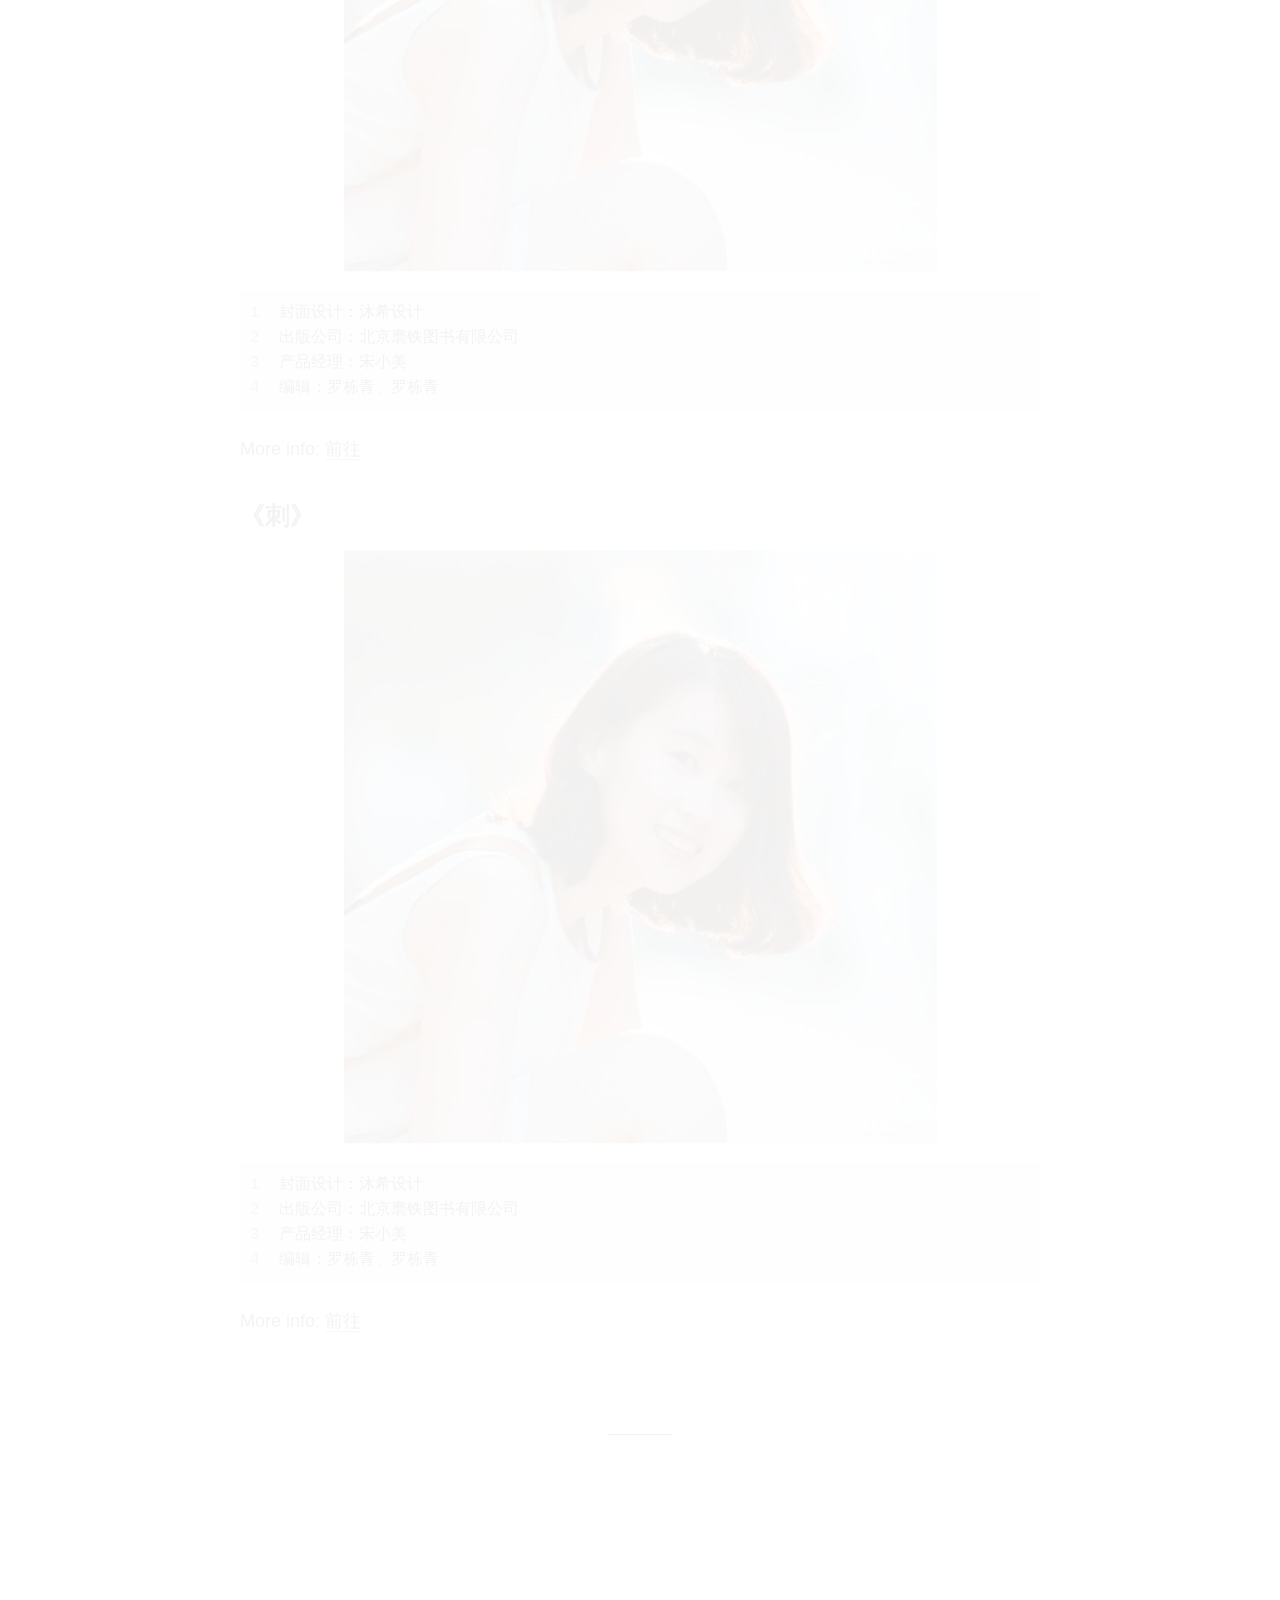
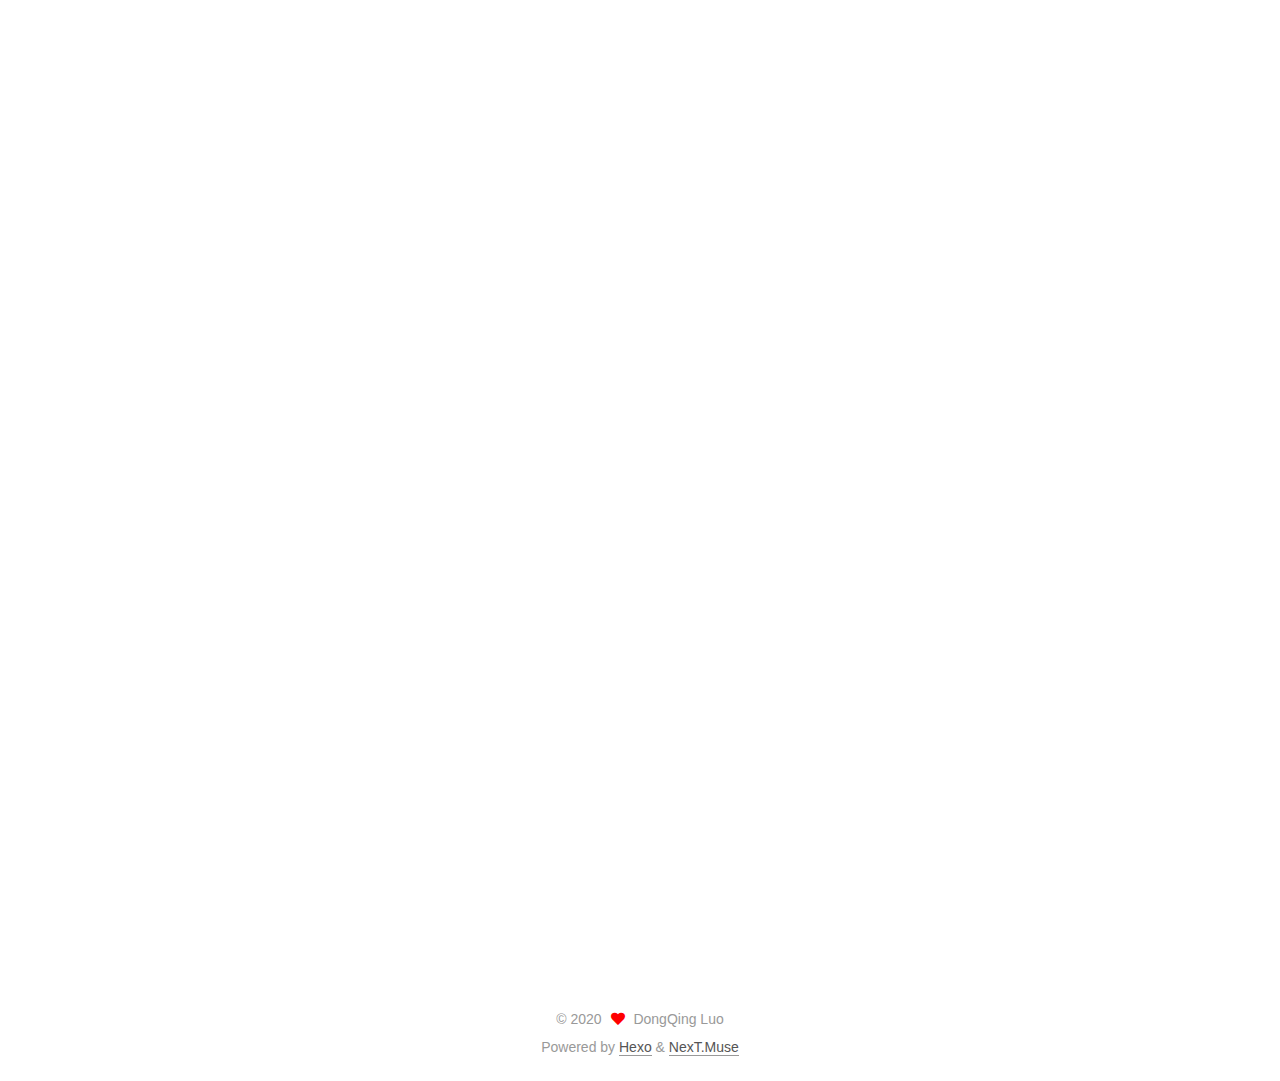
==== commit 8362d6e0: "Site updated: 2020-04-12 19:36:06" ====
--- a/index.html
+++ b/index.html
@@ -148,7 +148,7 @@
     <link itemprop="mainEntityOfPage" href="http://yoursite.com/2020/04/11/%E5%B0%81%E9%9D%A2%E8%AE%BE%E8%AE%A1/">
 
     <span hidden itemprop="author" itemscope itemtype="http://schema.org/Person">
-      <meta itemprop="image" content="/images/avatar.gif">
+      <meta itemprop="image" content="/images/1.jpeg">
       <meta itemprop="name" content="DongQing Luo">
       <meta itemprop="description" content="">
     </span>
@@ -176,7 +176,7 @@
                   <i class="far fa-calendar-check"></i>
                 </span>
                 <span class="post-meta-item-text">Edited on</span>
-                <time title="Modified: 2020-04-12 17:39:05" itemprop="dateModified" datetime="2020-04-12T17:39:05+08:00">2020-04-12</time>
+                <time title="Modified: 2020-04-12 17:54:33" itemprop="dateModified" datetime="2020-04-12T17:54:33+08:00">2020-04-12</time>
               </span>
 
           
@@ -193,31 +193,26 @@
           <p>Welcome to <a href="https://muxisheji.github.io/" target="_blank" rel="noopener">沐希设计</a>!  you can contact me on <a href="https://github.com/hexojs/hexo/issues" target="_blank" rel="noopener">CONTACT</a>.</p>
 <h2 id="《刺》"><a href="#《刺》" class="headerlink" title="《刺》"></a>《刺》</h2><table frame="void" rules="none">
     <tr style="border:none">
-        <td style="padding-right: 30px;padding-left:30px;padding-top:30px"><a href="www.baidu.com"><center><img src="/2020/04/11/%E5%B0%81%E9%9D%A2%E8%AE%BE%E8%AE%A1/1.jpeg" title="刺">乱世佳人 </center></a></td>
-        <td style="padding-right: 30px;padding-left:30px;padding-top:30px"><a href="www.baidu.com"><center><img src="/2020/04/11/%E5%B0%81%E9%9D%A2%E8%AE%BE%E8%AE%A1/1.jpeg" title="刺">乱世佳人 </center></a></td>
-        <td style="padding-right: 30px;padding-left:30px;padding-top:30px"><a href="www.baidu.com"><center><img src="/2020/04/11/%E5%B0%81%E9%9D%A2%E8%AE%BE%E8%AE%A1/1.jpeg" title="刺">乱世佳人 </center></a></td>
-        <td style="padding-right: 30px;padding-left:30px;padding-top:30px"><a href="www.baidu.com"><center><img src="/2020/04/11/%E5%B0%81%E9%9D%A2%E8%AE%BE%E8%AE%A1/1.jpeg" title="刺">乱世佳人 </center></a></td>
+        <td><a href="www.baidu.com"><center><img src="/2020/04/11/%E5%B0%81%E9%9D%A2%E8%AE%BE%E8%AE%A1/2.jpg" title="刺">乱世佳人 </center></a></td>
+        <td><a href="www.baidu.com"><center><img src="/2020/04/11/%E5%B0%81%E9%9D%A2%E8%AE%BE%E8%AE%A1/3.jpg" title="刺">乱世佳人 </center></a></td>
+        <td><a href="www.baidu.com"><center><img src="/2020/04/11/%E5%B0%81%E9%9D%A2%E8%AE%BE%E8%AE%A1/4.jpg" title="刺">乱世佳人 </center></a></td>
     </tr>
     <tr style="border:none">
-       <td style="padding-right: 10px;padding-left:10px"><a href="www.baidu.com"><center><img src="/2020/04/11/%E5%B0%81%E9%9D%A2%E8%AE%BE%E8%AE%A1/1.jpeg" title="刺">乱世佳人 </center></a></td>
-       <td style="padding-right: 10px;padding-left:10px"><a href="www.baidu.com"><center><img src="/2020/04/11/%E5%B0%81%E9%9D%A2%E8%AE%BE%E8%AE%A1/1.jpeg" title="刺">乱世佳人 </center></a></td>
-       <td style="padding-right: 10px;padding-left:10px"><a href="www.baidu.com"><center><img src="/2020/04/11/%E5%B0%81%E9%9D%A2%E8%AE%BE%E8%AE%A1/1.jpeg" title="刺">乱世佳人 </center></a></td>
-       <td style="padding-right: 10px;padding-left:10px"><a href="www.baidu.com"><center><img src="/2020/04/11/%E5%B0%81%E9%9D%A2%E8%AE%BE%E8%AE%A1/1.jpeg" title="刺">乱世佳人 </center></a></td>
+       <td style="padding-right: 10px;padding-left:10px"><a href="www.baidu.com"><center><img src="/2020/04/11/%E5%B0%81%E9%9D%A2%E8%AE%BE%E8%AE%A1/2.jpg" title="刺">乱世佳人 </center></a></td>
+       <td style="padding-right: 10px;padding-left:10px"><a href="www.baidu.com"><center><img src="/2020/04/11/%E5%B0%81%E9%9D%A2%E8%AE%BE%E8%AE%A1/3.jpg" title="刺">乱世佳人 </center></a></td>
+       <td style="padding-right: 10px;padding-left:10px"><a href="www.baidu.com"><center><img src="/2020/04/11/%E5%B0%81%E9%9D%A2%E8%AE%BE%E8%AE%A1/4.jpg" title="刺">乱世佳人 </center></a></td>
     </tr>
     <tr>
        <td style="padding-right: 15px;padding-left:15px"><a href="www.baidu.com"><center><img src="/2020/04/11/%E5%B0%81%E9%9D%A2%E8%AE%BE%E8%AE%A1/1.jpeg" title="刺">乱世佳人 </center></a></td>
        <td style="padding-right: 15px;padding-left:15px"><a href="www.baidu.com"><center><img src="/2020/04/11/%E5%B0%81%E9%9D%A2%E8%AE%BE%E8%AE%A1/1.jpeg" title="刺">乱世佳人 </center></a></td>
        <td style="padding-right: 15px;padding-left:15px"><a href="www.baidu.com"><center><img src="/2020/04/11/%E5%B0%81%E9%9D%A2%E8%AE%BE%E8%AE%A1/1.jpeg" title="刺">乱世佳人 </center></a></td>
-       <td style="padding-right: 15px;padding-left:15px"><a href="www.baidu.com"><center><img src="/2020/04/11/%E5%B0%81%E9%9D%A2%E8%AE%BE%E8%AE%A1/1.jpeg" title="刺">乱世佳人 </center></a></td>
     </tr>
     <tr>
        <td style="padding-right: 15px;padding-left:15px"><a href="www.baidu.com"><center><img src="/2020/04/11/%E5%B0%81%E9%9D%A2%E8%AE%BE%E8%AE%A1/1.jpeg" title="刺">乱世佳人 </center></a></td>
        <td style="padding-right: 15px;padding-left:15px"><a href="www.baidu.com"><center><img src="/2020/04/11/%E5%B0%81%E9%9D%A2%E8%AE%BE%E8%AE%A1/1.jpeg" title="刺">乱世佳人 </center></a></td>
        <td style="padding-right: 15px;padding-left:15px"><a href="www.baidu.com"><center><img src="/2020/04/11/%E5%B0%81%E9%9D%A2%E8%AE%BE%E8%AE%A1/1.jpeg" title="刺">乱世佳人 </center></a></td>
-       <td style="padding-right: 15px;padding-left:15px"><a href="www.baidu.com"><center><img src="/2020/04/11/%E5%B0%81%E9%9D%A2%E8%AE%BE%E8%AE%A1/1.jpeg" title="刺">乱世佳人 </center></a></td>
     </tr>
     <tr>
-       <td style="padding-right: 15px;padding-left:15px"><a href="www.baidu.com"><center><img src="/2020/04/11/%E5%B0%81%E9%9D%A2%E8%AE%BE%E8%AE%A1/1.jpeg" title="刺">乱世佳人 </center></a></td>
        <td style="padding-right: 15px;padding-left:15px"><a href="www.baidu.com"><center><img src="/2020/04/11/%E5%B0%81%E9%9D%A2%E8%AE%BE%E8%AE%A1/1.jpeg" title="刺">乱世佳人 </center></a></td>
        <td style="padding-right: 15px;padding-left:15px"><a href="www.baidu.com"><center><img src="/2020/04/11/%E5%B0%81%E9%9D%A2%E8%AE%BE%E8%AE%A1/1.jpeg" title="刺">乱世佳人 </center></a></td>
        <td style="padding-right: 15px;padding-left:15px"><a href="www.baidu.com"><center><img src="/2020/04/11/%E5%B0%81%E9%9D%A2%E8%AE%BE%E8%AE%A1/1.jpeg" title="刺">乱世佳人 </center></a></td>
@@ -259,7 +254,7 @@
     <link itemprop="mainEntityOfPage" href="http://yoursite.com/2020/04/11/hello-world/">
 
     <span hidden itemprop="author" itemscope itemtype="http://schema.org/Person">
-      <meta itemprop="image" content="/images/avatar.gif">
+      <meta itemprop="image" content="/images/1.jpeg">
       <meta itemprop="name" content="DongQing Luo">
       <meta itemprop="description" content="">
     </span>
@@ -382,6 +377,8 @@
 
       <div class="site-overview-wrap sidebar-panel">
         <div class="site-author motion-element" itemprop="author" itemscope itemtype="http://schema.org/Person">
+    <img class="site-author-image" itemprop="image" alt="DongQing Luo"
+      src="/images/1.jpeg">
   <p class="site-author-name" itemprop="name">DongQing Luo</p>
   <div class="site-description" itemprop="description"></div>
 </div>
@@ -396,6 +393,10 @@
       </div>
   </nav>
 </div>
+  <div class="sidebar-button motion-element"><i class="fa fa-comment"></i>
+    Chat
+  </a>
+  </div>
 
 
 
@@ -428,6 +429,9 @@
   </div>
 
         
+<div class="busuanzi-count">
+  <script async src="https://busuanzi.ibruce.info/busuanzi/2.3/busuanzi.pure.mini.js"></script>
+</div>
 
 
 
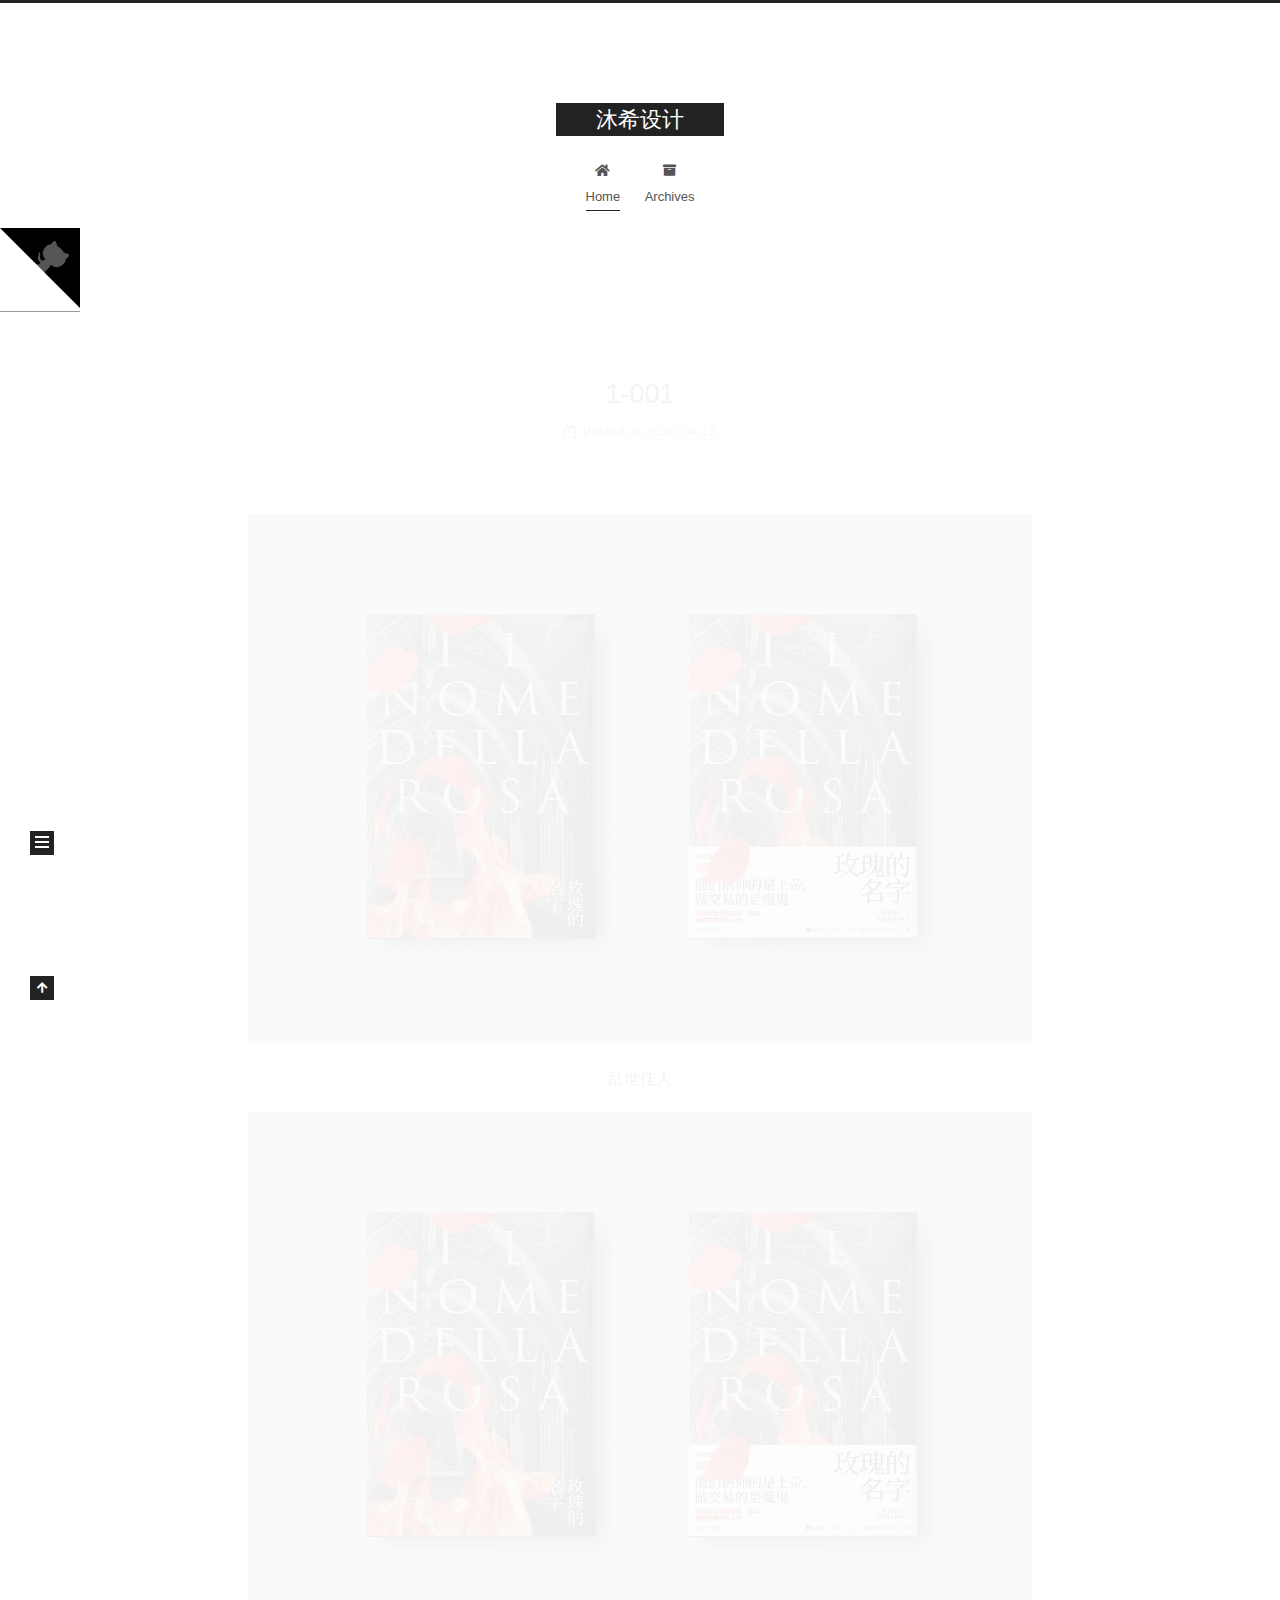
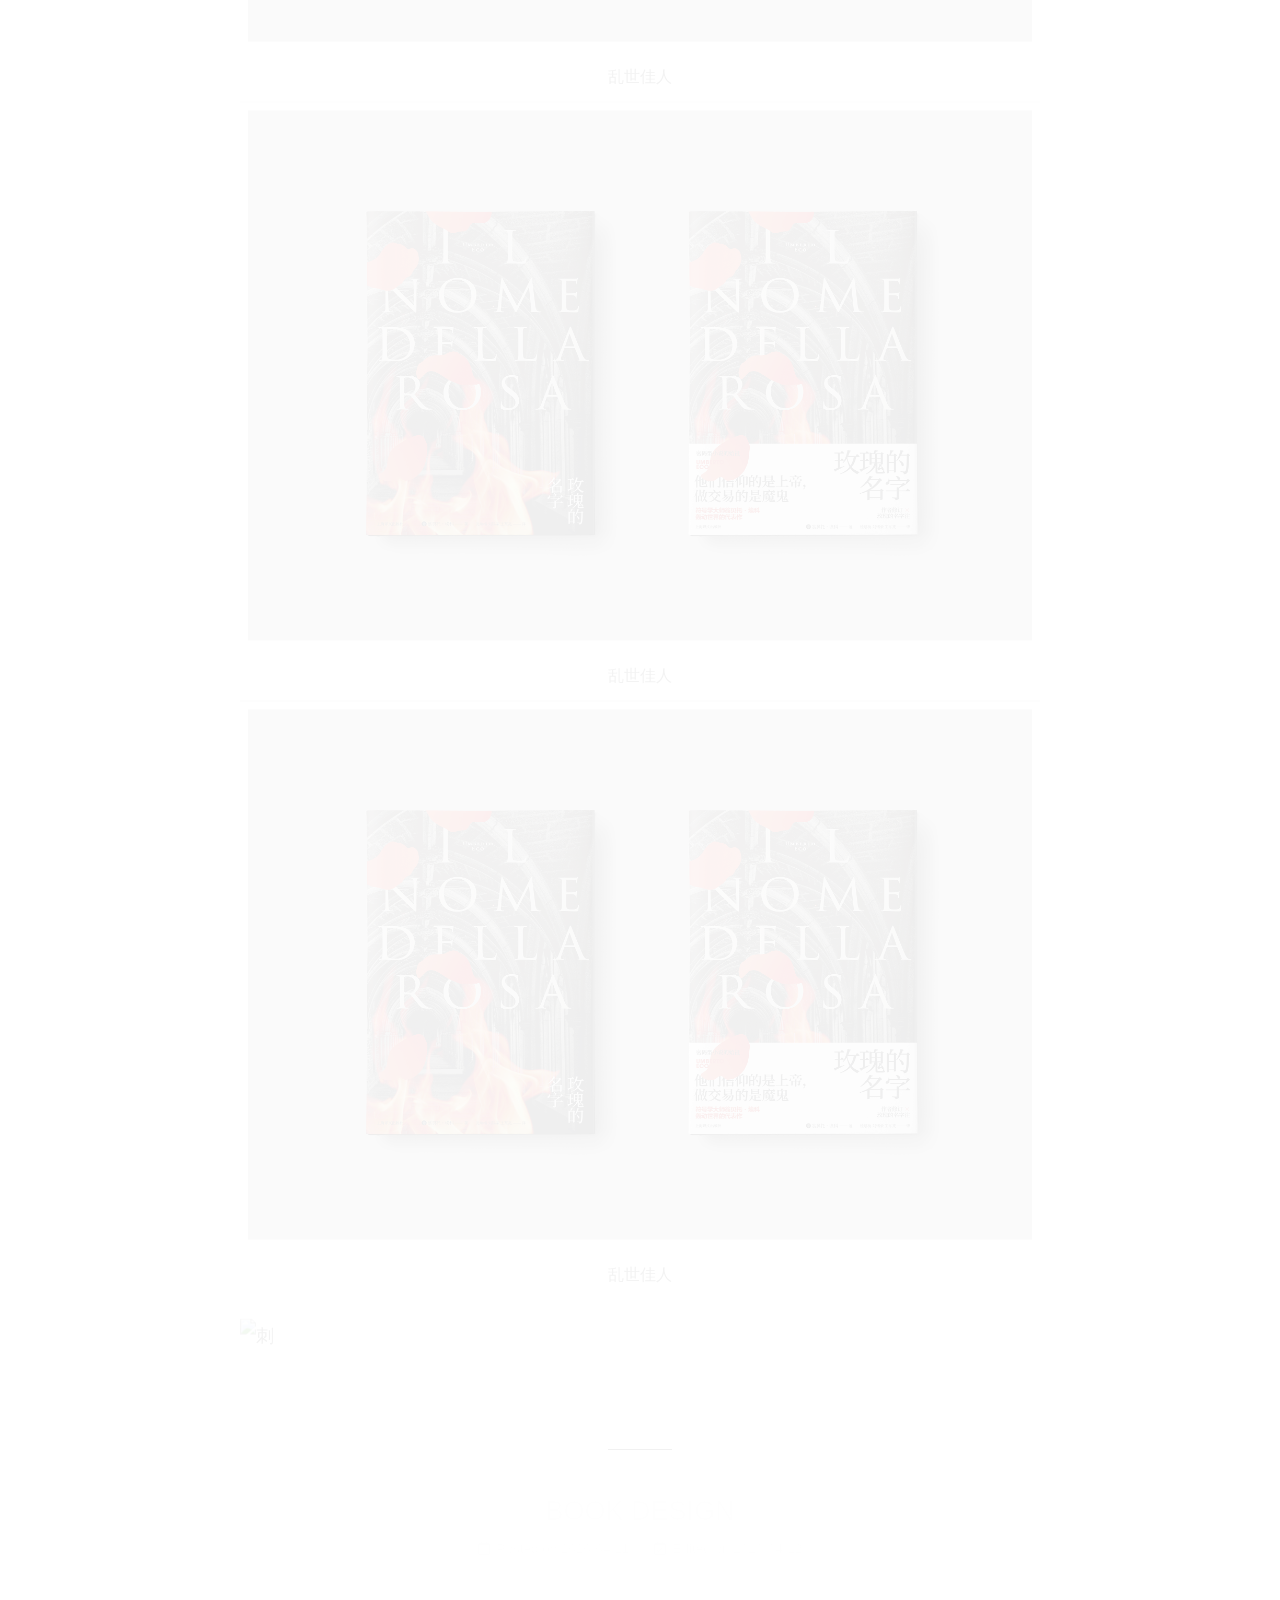
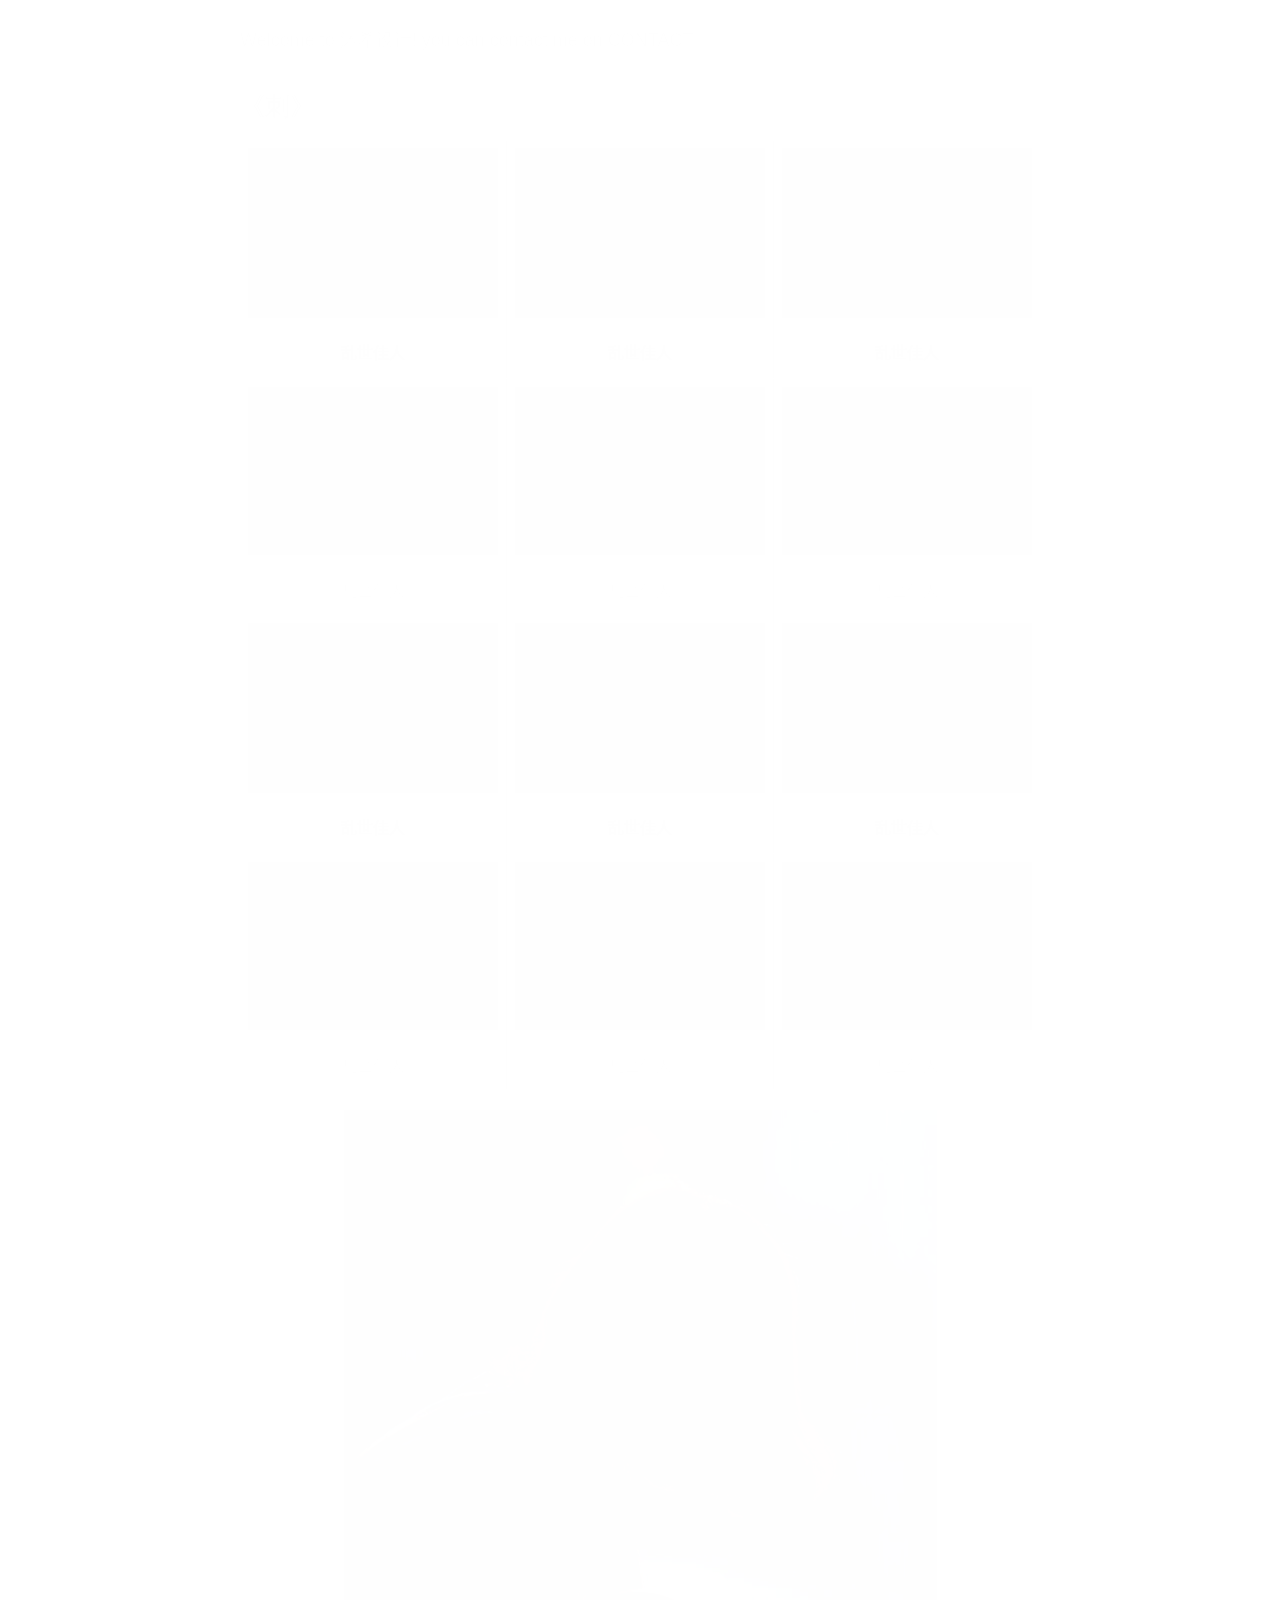
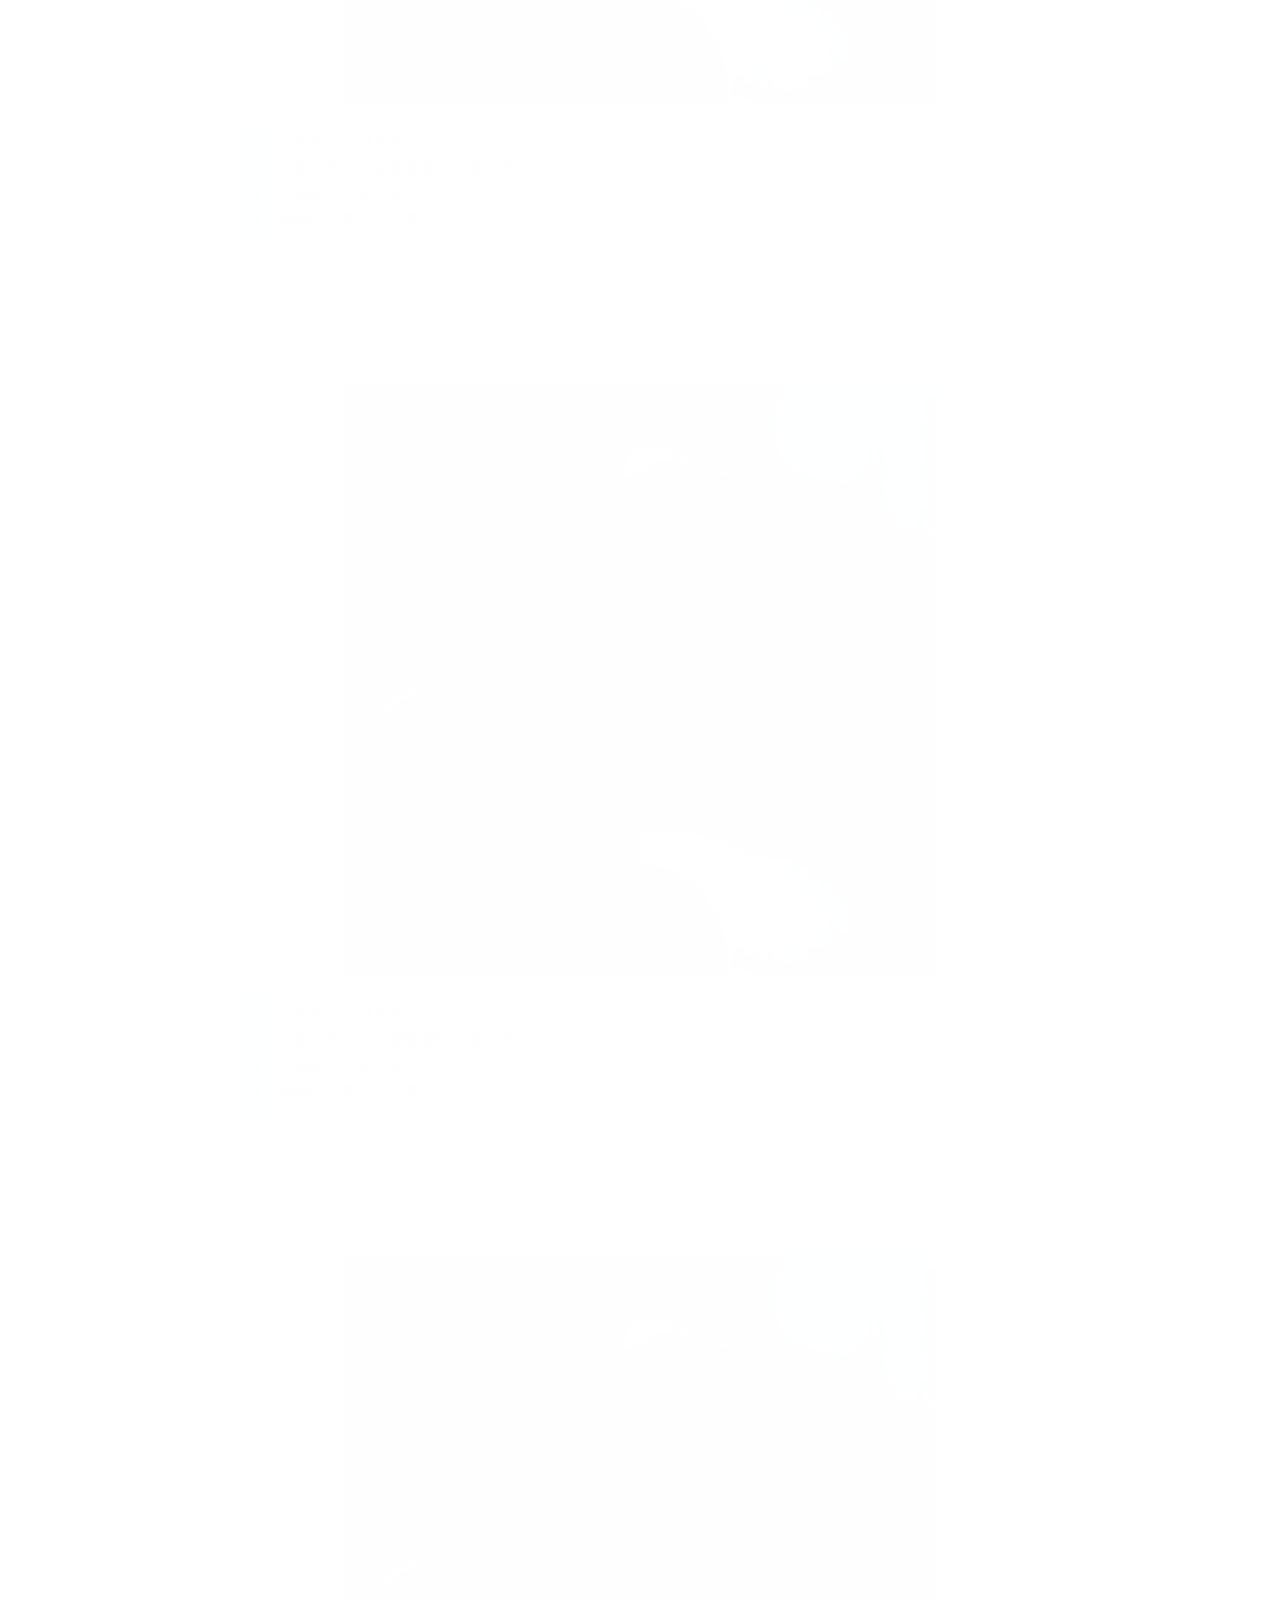
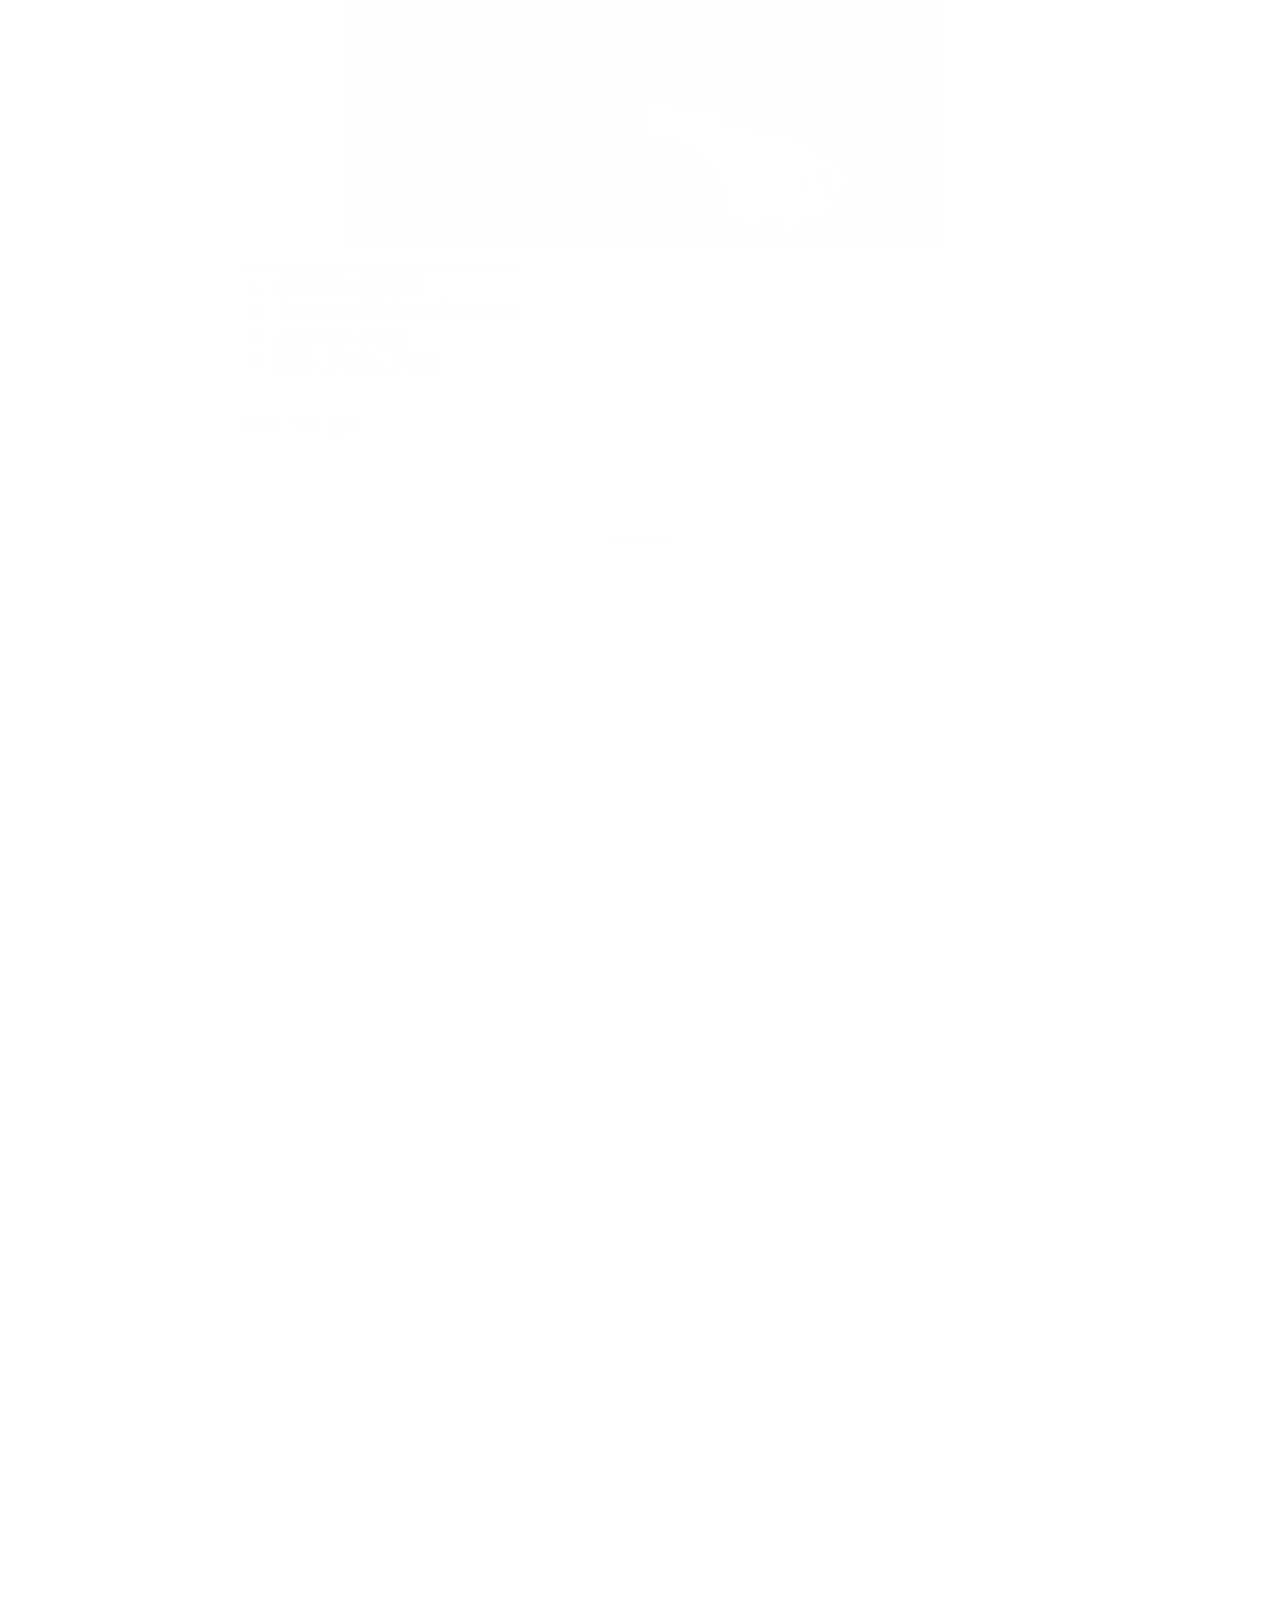
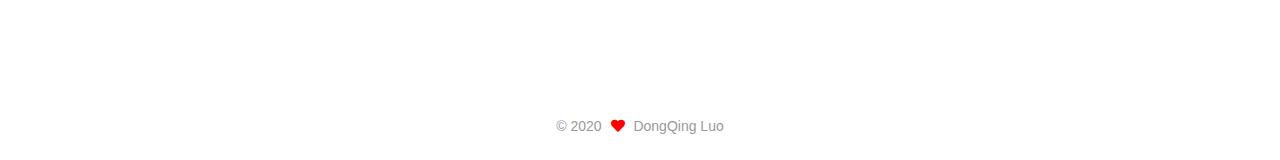
==== commit 054431f9: "Site updated: 2020-04-13 20:23:31" ====
--- a/index.html
+++ b/index.html
@@ -17,7 +17,7 @@
 
 <script id="hexo-configurations">
     var NexT = window.NexT || {};
-    var CONFIG = {"hostname":"yoursite.com","root":"/","scheme":"Muse","version":"7.8.0","exturl":false,"sidebar":{"position":"left","display":"post","padding":18,"offset":12,"onmobile":false},"copycode":{"enable":false,"show_result":false,"style":null},"back2top":{"enable":true,"sidebar":false,"scrollpercent":false},"bookmark":{"enable":false,"color":"#222","save":"auto"},"fancybox":false,"mediumzoom":false,"lazyload":false,"pangu":false,"comments":{"style":"tabs","active":null,"storage":true,"lazyload":false,"nav":null},"algolia":{"hits":{"per_page":10},"labels":{"input_placeholder":"Search for Posts","hits_empty":"We didn't find any results for the search: ${query}","hits_stats":"${hits} results found in ${time} ms"}},"localsearch":{"enable":false,"trigger":"auto","top_n_per_article":1,"unescape":false,"preload":false},"motion":{"enable":true,"async":false,"transition":{"post_block":"fadeIn","post_header":"slideDownIn","post_body":"slideDownIn","coll_header":"slideLeftIn","sidebar":"slideUpIn"}}};
+    var CONFIG = {"hostname":"yoursite.com","root":"/","scheme":"Muse","version":"7.8.0","exturl":false,"sidebar":{"position":"left","Muse | Mist":320,"width":240,"padding":15,"onmobile":true},"copycode":{"enable":false,"show_result":false,"style":null},"back2top":{"enable":true,"sidebar":true,"scrollpercent":false},"bookmark":{"enable":true,"color":"#222","save":"auto"},"fancybox":false,"mediumzoom":false,"lazyload":false,"pangu":false,"comments":{"style":"tabs","active":null,"storage":true,"lazyload":false,"nav":null},"algolia":{"hits":{"per_page":10},"labels":{"input_placeholder":"Search for Posts","hits_empty":"We didn't find any results for the search: ${query}","hits_stats":"${hits} results found in ${time} ms"}},"localsearch":{"enable":false,"trigger":"auto","top_n_per_article":1,"unescape":false,"preload":false},"motion":{"enable":true,"async":false,"transition":{"post_block":"fadeIn","post_header":"slideDownIn","post_body":"slideDownIn","coll_header":"slideLeftIn","sidebar":"slideUpIn"}}};
   </script>
 
   <meta property="og:type" content="website">
@@ -128,10 +128,10 @@
     </header>
 
     
-  <div class="back-to-top">
-    <i class="fa fa-arrow-up"></i>
-    <span>0%</span>
-  </div>
+  <div class="reading-progress-bar"></div>
+  <a role="button" class="book-mark-link book-mark-link-fixed"></a>
+
+  <a href="https://github.com/muxisheji" class="github-corner" title="Follow me on GitHub" aria-label="Follow me on GitHub" rel="noopener" target="_blank"><svg width="80" height="80" viewBox="0 0 250 250" aria-hidden="true"><path d="M0,0 L115,115 L130,115 L142,142 L250,250 L250,0 Z"></path><path d="M128.3,109.0 C113.8,99.7 119.0,89.6 119.0,89.6 C122.0,82.7 120.5,78.6 120.5,78.6 C119.2,72.0 123.4,76.3 123.4,76.3 C127.3,80.9 125.5,87.3 125.5,87.3 C122.9,97.6 130.6,101.9 134.4,103.2" fill="currentColor" style="transform-origin: 130px 106px;" class="octo-arm"></path><path d="M115.0,115.0 C114.9,115.1 118.7,116.5 119.8,115.4 L133.7,101.6 C136.9,99.2 139.9,98.4 142.2,98.6 C133.8,88.0 127.5,74.4 143.8,58.0 C148.5,53.4 154.0,51.2 159.7,51.0 C160.3,49.4 163.2,43.6 171.4,40.1 C171.4,40.1 176.1,42.5 178.8,56.2 C183.1,58.6 187.2,61.8 190.9,65.4 C194.5,69.0 197.7,73.2 200.1,77.6 C213.8,80.2 216.3,84.9 216.3,84.9 C212.7,93.1 206.9,96.0 205.4,96.6 C205.1,102.4 203.0,107.8 198.3,112.5 C181.9,128.9 168.3,122.5 157.7,114.1 C157.9,116.9 156.7,120.9 152.7,124.9 L141.0,136.5 C139.8,137.7 141.6,141.9 141.8,141.8 Z" fill="currentColor" class="octo-body"></path></svg></a>
 
 
     <main class="main">
@@ -145,7 +145,7 @@
   
   
   <article itemscope itemtype="http://schema.org/Article" class="post-block" lang="en">
-    <link itemprop="mainEntityOfPage" href="http://yoursite.com/2020/04/11/%E5%B0%81%E9%9D%A2%E8%AE%BE%E8%AE%A1/">
+    <link itemprop="mainEntityOfPage" href="http://yoursite.com/2020/04/12/1-001/">
 
     <span hidden itemprop="author" itemscope itemtype="http://schema.org/Person">
       <meta itemprop="image" content="/images/1.jpeg">
@@ -159,7 +159,82 @@
       <header class="post-header">
         <h2 class="post-title" itemprop="name headline">
           
-            <a href="/2020/04/11/%E5%B0%81%E9%9D%A2%E8%AE%BE%E8%AE%A1/" class="post-title-link" itemprop="url">图书装帧设计</a>
+            <a href="/2020/04/12/1-001/" class="post-title-link" itemprop="url">1-001</a>
+        </h2>
+
+        <div class="post-meta">
+            <span class="post-meta-item">
+              <span class="post-meta-item-icon">
+                <i class="far fa-calendar"></i>
+              </span>
+              <span class="post-meta-item-text">Posted on</span>
+              
+
+              <time title="Created: 2020-04-12 20:04:40 / Modified: 20:08:13" itemprop="dateCreated datePublished" datetime="2020-04-12T20:04:40+08:00">2020-04-12</time>
+            </span>
+
+          
+
+        </div>
+      </header>
+
+    
+    
+    
+    <div class="post-body" itemprop="articleBody">
+
+      
+          <table frame="void" rules="none">
+    <tr style="border:none">
+        <td><a href="www.baidu.com"><center><img src="/2020/04/12/1-001/11.jpg" title="刺">乱世佳人 </center></a></td>
+    </tr>
+     <tr style="border:none">
+        <td><a href="www.baidu.com"><center><img src="/2020/04/12/1-001/11.jpg" title="刺">乱世佳人 </center></a></td>
+    </tr>
+     <tr style="border:none">
+        <td><a href="www.baidu.com"><center><img src="/2020/04/12/1-001/11.jpg" title="刺">乱世佳人 </center></a></td>
+    </tr>
+     <tr style="border:none">
+        <td><a href="www.baidu.com"><center><img src="/2020/04/12/1-001/11.jpg" title="刺">乱世佳人 </center></a></td>
+    </tr>
+</table>
+
+<img src="/2020/04/12/1-001/1.jpeg" title="刺">
+
+
+      
+    </div>
+
+    
+    
+    
+      <footer class="post-footer">
+        <div class="post-eof"></div>
+      </footer>
+  </article>
+  
+  
+  
+
+      
+  
+  
+  <article itemscope itemtype="http://schema.org/Article" class="post-block" lang="en">
+    <link itemprop="mainEntityOfPage" href="http://yoursite.com/2020/04/11/%E5%B0%81%E9%9D%A2%E8%AE%BE%E8%AE%A1/">
+
+    <span hidden itemprop="author" itemscope itemtype="http://schema.org/Person">
+      <meta itemprop="image" content="/images/1.jpeg">
+      <meta itemprop="name" content="DongQing Luo">
+      <meta itemprop="description" content="">
+    </span>
+
+    <span hidden itemprop="publisher" itemscope itemtype="http://schema.org/Organization">
+      <meta itemprop="name" content="沐希设计">
+    </span>
+      <header class="post-header">
+        <h2 class="post-title" itemprop="name headline">
+          
+            <a href="/2020/04/11/%E5%B0%81%E9%9D%A2%E8%AE%BE%E8%AE%A1/" class="post-title-link" itemprop="url">BOOK DESIGN</a>
         </h2>
 
         <div class="post-meta">
@@ -176,7 +251,7 @@
                   <i class="far fa-calendar-check"></i>
                 </span>
                 <span class="post-meta-item-text">Edited on</span>
-                <time title="Modified: 2020-04-12 17:54:33" itemprop="dateModified" datetime="2020-04-12T17:54:33+08:00">2020-04-12</time>
+                <time title="Modified: 2020-04-12 20:16:02" itemprop="dateModified" datetime="2020-04-12T20:16:02+08:00">2020-04-12</time>
               </span>
 
           
@@ -193,29 +268,24 @@
           <p>Welcome to <a href="https://muxisheji.github.io/" target="_blank" rel="noopener">沐希设计</a>!  you can contact me on <a href="https://github.com/hexojs/hexo/issues" target="_blank" rel="noopener">CONTACT</a>.</p>
 <h2 id="《刺》"><a href="#《刺》" class="headerlink" title="《刺》"></a>《刺》</h2><table frame="void" rules="none">
     <tr style="border:none">
-        <td><a href="www.baidu.com"><center><img src="/2020/04/11/%E5%B0%81%E9%9D%A2%E8%AE%BE%E8%AE%A1/2.jpg" title="刺">乱世佳人 </center></a></td>
-        <td><a href="www.baidu.com"><center><img src="/2020/04/11/%E5%B0%81%E9%9D%A2%E8%AE%BE%E8%AE%A1/3.jpg" title="刺">乱世佳人 </center></a></td>
-        <td><a href="www.baidu.com"><center><img src="/2020/04/11/%E5%B0%81%E9%9D%A2%E8%AE%BE%E8%AE%A1/4.jpg" title="刺">乱世佳人 </center></a></td>
-    </tr>
-    <tr style="border:none">
-       <td style="padding-right: 10px;padding-left:10px"><a href="www.baidu.com"><center><img src="/2020/04/11/%E5%B0%81%E9%9D%A2%E8%AE%BE%E8%AE%A1/2.jpg" title="刺">乱世佳人 </center></a></td>
-       <td style="padding-right: 10px;padding-left:10px"><a href="www.baidu.com"><center><img src="/2020/04/11/%E5%B0%81%E9%9D%A2%E8%AE%BE%E8%AE%A1/3.jpg" title="刺">乱世佳人 </center></a></td>
-       <td style="padding-right: 10px;padding-left:10px"><a href="www.baidu.com"><center><img src="/2020/04/11/%E5%B0%81%E9%9D%A2%E8%AE%BE%E8%AE%A1/4.jpg" title="刺">乱世佳人 </center></a></td>
-    </tr>
-    <tr>
-       <td style="padding-right: 15px;padding-left:15px"><a href="www.baidu.com"><center><img src="/2020/04/11/%E5%B0%81%E9%9D%A2%E8%AE%BE%E8%AE%A1/1.jpeg" title="刺">乱世佳人 </center></a></td>
-       <td style="padding-right: 15px;padding-left:15px"><a href="www.baidu.com"><center><img src="/2020/04/11/%E5%B0%81%E9%9D%A2%E8%AE%BE%E8%AE%A1/1.jpeg" title="刺">乱世佳人 </center></a></td>
-       <td style="padding-right: 15px;padding-left:15px"><a href="www.baidu.com"><center><img src="/2020/04/11/%E5%B0%81%E9%9D%A2%E8%AE%BE%E8%AE%A1/1.jpeg" title="刺">乱世佳人 </center></a></td>
-    </tr>
-    <tr>
-       <td style="padding-right: 15px;padding-left:15px"><a href="www.baidu.com"><center><img src="/2020/04/11/%E5%B0%81%E9%9D%A2%E8%AE%BE%E8%AE%A1/1.jpeg" title="刺">乱世佳人 </center></a></td>
-       <td style="padding-right: 15px;padding-left:15px"><a href="www.baidu.com"><center><img src="/2020/04/11/%E5%B0%81%E9%9D%A2%E8%AE%BE%E8%AE%A1/1.jpeg" title="刺">乱世佳人 </center></a></td>
-       <td style="padding-right: 15px;padding-left:15px"><a href="www.baidu.com"><center><img src="/2020/04/11/%E5%B0%81%E9%9D%A2%E8%AE%BE%E8%AE%A1/1.jpeg" title="刺">乱世佳人 </center></a></td>
-    </tr>
-    <tr>
-       <td style="padding-right: 15px;padding-left:15px"><a href="www.baidu.com"><center><img src="/2020/04/11/%E5%B0%81%E9%9D%A2%E8%AE%BE%E8%AE%A1/1.jpeg" title="刺">乱世佳人 </center></a></td>
-       <td style="padding-right: 15px;padding-left:15px"><a href="www.baidu.com"><center><img src="/2020/04/11/%E5%B0%81%E9%9D%A2%E8%AE%BE%E8%AE%A1/1.jpeg" title="刺">乱世佳人 </center></a></td>
-       <td style="padding-right: 15px;padding-left:15px"><a href="www.baidu.com"><center><img src="/2020/04/11/%E5%B0%81%E9%9D%A2%E8%AE%BE%E8%AE%A1/1.jpeg" title="刺">乱世佳人 </center></a></td>
+        <td><a href="http://127.0.0.1:5000/2020/04/12/1-001/" target="_blank" rel="noopener"><center><img src="/2020/04/11/%E5%B0%81%E9%9D%A2%E8%AE%BE%E8%AE%A1/11.jpg" title="刺">乱世佳人 </center></a></td>
+        <td><a href="http://127.0.0.1:5000/2020/04/12/1-001/" target="_blank" rel="noopener"><center><img src="/2020/04/11/%E5%B0%81%E9%9D%A2%E8%AE%BE%E8%AE%A1/11.jpg" title="刺">乱世佳人 </center></a></td>
+        <td><a href="http://127.0.0.1:5000/2020/04/12/1-001/" target="_blank" rel="noopener"><center><img src="/2020/04/11/%E5%B0%81%E9%9D%A2%E8%AE%BE%E8%AE%A1/11.jpg" title="刺">乱世佳人 </center></a></td>
+    </tr>
+     <tr style="border:none">
+        <td><a href="www.baidu.com"><center><img src="/2020/04/11/%E5%B0%81%E9%9D%A2%E8%AE%BE%E8%AE%A1/11.jpg" title="刺">乱世佳人 </center></a></td>
+        <td><a href="www.baidu.com"><center><img src="/2020/04/11/%E5%B0%81%E9%9D%A2%E8%AE%BE%E8%AE%A1/11.jpg" title="刺">乱世佳人 </center></a></td>
+        <td><a href="www.baidu.com"><center><img src="/2020/04/11/%E5%B0%81%E9%9D%A2%E8%AE%BE%E8%AE%A1/11.jpg" title="刺">乱世佳人 </center></a></td>
+    </tr>
+     <tr style="border:none">
+        <td><a href="www.baidu.com"><center><img src="/2020/04/11/%E5%B0%81%E9%9D%A2%E8%AE%BE%E8%AE%A1/11.jpg" title="刺">乱世佳人 </center></a></td>
+        <td><a href="www.baidu.com"><center><img src="/2020/04/11/%E5%B0%81%E9%9D%A2%E8%AE%BE%E8%AE%A1/11.jpg" title="刺">乱世佳人 </center></a></td>
+        <td><a href="www.baidu.com"><center><img src="/2020/04/11/%E5%B0%81%E9%9D%A2%E8%AE%BE%E8%AE%A1/11.jpg" title="刺">乱世佳人 </center></a></td>
+    </tr>
+     <tr style="border:none">
+        <td><a href="www.baidu.com"><center><img src="/2020/04/11/%E5%B0%81%E9%9D%A2%E8%AE%BE%E8%AE%A1/11.jpg" title="刺">乱世佳人 </center></a></td>
+        <td><a href="www.baidu.com"><center><img src="/2020/04/11/%E5%B0%81%E9%9D%A2%E8%AE%BE%E8%AE%A1/11.jpg" title="刺">乱世佳人 </center></a></td>
+        <td><a href="www.baidu.com"><center><img src="/2020/04/11/%E5%B0%81%E9%9D%A2%E8%AE%BE%E8%AE%A1/11.jpg" title="刺">乱世佳人 </center></a></td>
     </tr>
 </table>
 
@@ -387,20 +457,34 @@
       <div class="site-state-item site-state-posts">
           <a href="/archives/">
         
-          <span class="site-state-item-count">2</span>
+          <span class="site-state-item-count">3</span>
           <span class="site-state-item-name">posts</span>
         </a>
       </div>
   </nav>
 </div>
-  <div class="sidebar-button motion-element"><i class="fa fa-comment"></i>
-    Chat
-  </a>
+  <div class="links-of-author motion-element">
+      <span class="links-of-author-item">
+        <a href="mailto:372854818@qq.com" title="E-Mail → mailto:372854818@qq.com" rel="noopener" target="_blank"><i class="fa fa-envelope fa-fw"></i>E-Mail</a>
+      </span>
+      <span class="links-of-author-item">
+        <a href="https://weibo.com/yourname" title="Weibo → https:&#x2F;&#x2F;weibo.com&#x2F;yourname" rel="noopener" target="_blank"><i class="fab fa-weibo fa-fw"></i>Weibo</a>
+      </span>
+      <span class="links-of-author-item">
+        <a href="https://plus.google.com/yourname" title="Google → https:&#x2F;&#x2F;plus.google.com&#x2F;yourname" rel="noopener" target="_blank"><i class="fab fa-google fa-fw"></i>Google</a>
+      </span>
+      <span class="links-of-author-item">
+        <a href="skype:yourname?call|chat" title="Skype → skype:yourname?call|chat" rel="noopener" target="_blank"><i class="fab fa-skype fa-fw"></i>Skype</a>
+      </span>
   </div>
 
 
 
       </div>
+        <div class="back-to-top motion-element">
+          <i class="fa fa-arrow-up"></i>
+          <span>0%</span>
+        </div>
 
     </div>
   </aside>
@@ -425,8 +509,6 @@
   </span>
   <span class="author" itemprop="copyrightHolder">DongQing Luo</span>
 </div>
-  <div class="powered-by">Powered by <a href="https://hexo.io/" class="theme-link" rel="noopener" target="_blank">Hexo</a> & <a href="https://muse.theme-next.org/" class="theme-link" rel="noopener" target="_blank">NexT.Muse</a>
-  </div>
 
         
 <div class="busuanzi-count">
@@ -459,6 +541,8 @@
 
 <script src="/js/next-boot.js"></script>
 
+<script src="/js/bookmark.js"></script>
+
 
 
 
